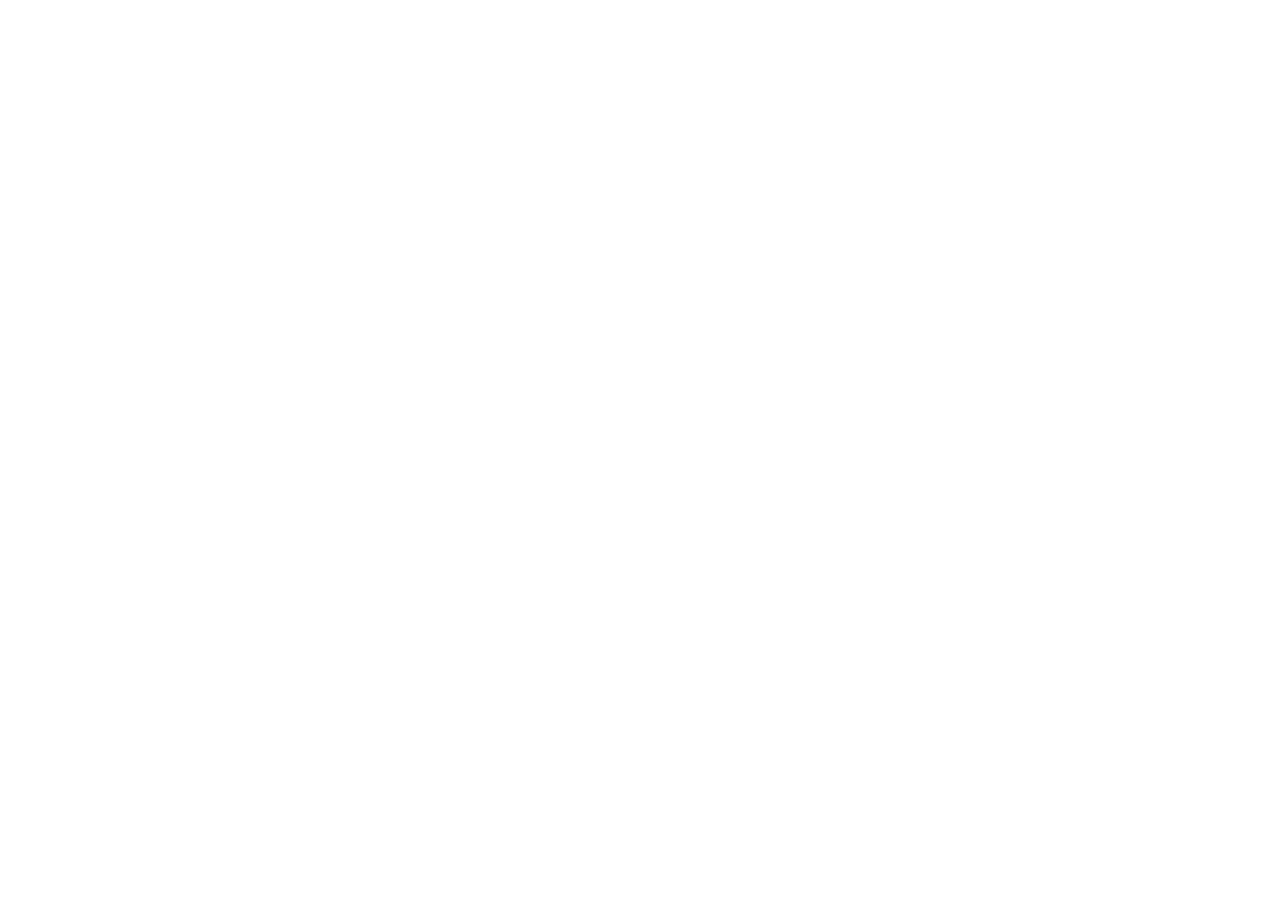
==== my/index.html @ 5277541c "Urobiť animáciu (MOS FET)" ====
<!DOCTYPE html5>
<html>
	<head>
		<title>MOS-FET</title>
		<link href="css/main.css" rel="stylesheet" />
	</head>
	<body>
		<canvas id='canvas'></canvas>
		
		<script src="js/animation.js"></script>
	</body>
</html>
---- my/css/main.css ----
* 
{
	margin: 0;
	padding: 0;
	box-sizing: border-box;
}

canvas
{
	/* background-color: red; */
}

body
{
	width: 100vw;
	height: 100vh;
	overflow: hidden;
}
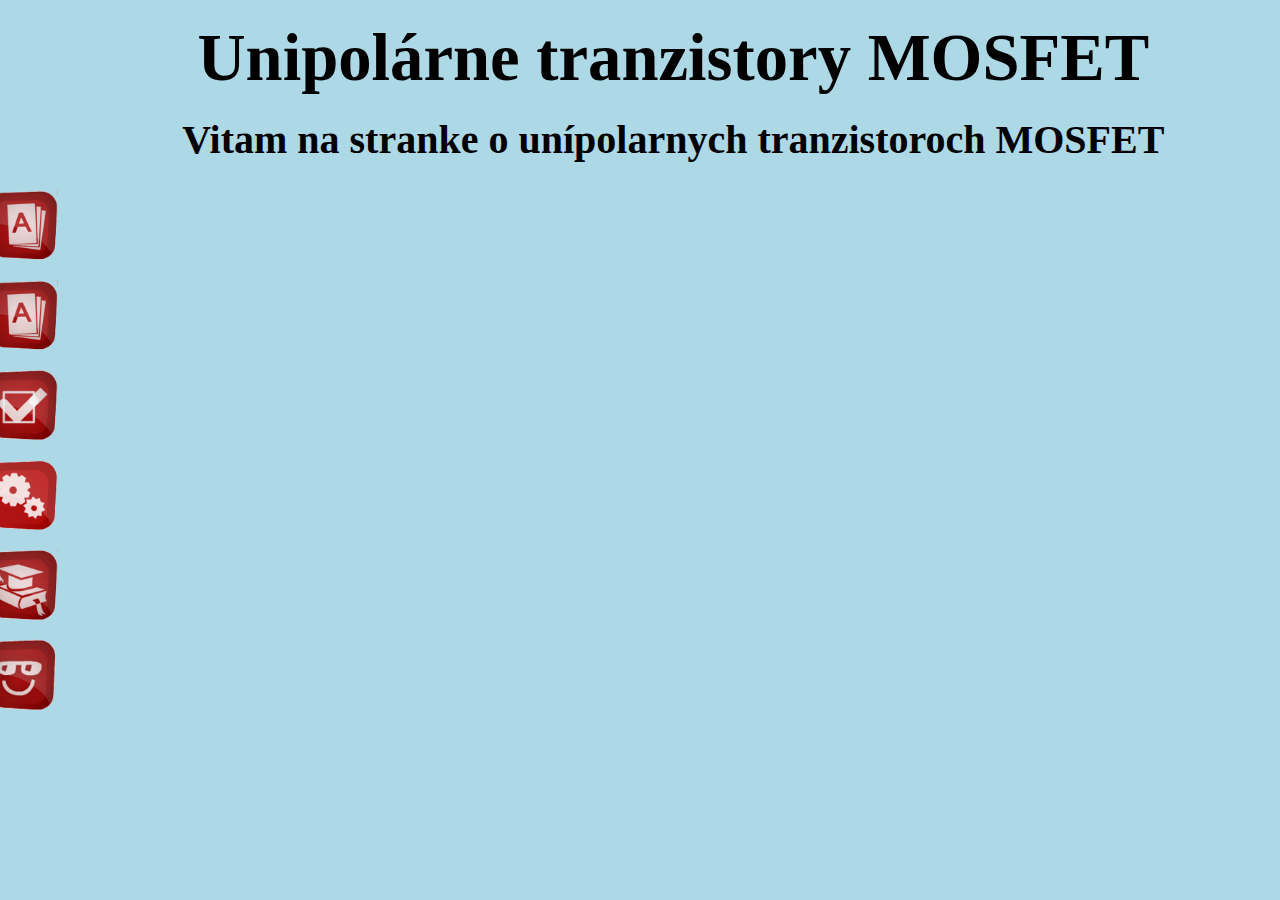
==== commit 1ded8173: "Added animation engine" ====
--- a/my/index.html
+++ b/my/index.html
@@ -3,10 +3,149 @@
 	<head>
 		<title>MOS-FET</title>
 		<link href="css/main.css" rel="stylesheet" />
+		<link rel="stylesheet" href="https://cdnjs.cloudflare.com/ajax/libs/animate.css/4.1.1/animate.min.css" />
+		<script src="https://ajax.googleapis.com/ajax/libs/jquery/3.5.1/jquery.min.js"></script>		
 	</head>
 	<body>
-		<canvas id='canvas'></canvas>
-		
-		<script src="js/animation.js"></script>
+		<table width=100% height=100%>
+			<tr height=100%>
+				<td>
+					<div class="start_anim_button" id="btn_open_home">
+						<table width=100% height=100%>
+							<tr>					
+								<td>
+									<div class="text">Home</div>
+								</td>
+								<td width=10%>
+									<img src="images/intro.png" />
+								</td>
+							</tr>
+						</table>
+					</div>
+					<div class="start_anim_button" id="btn_open_intro">
+						<table width=100% height=100%>
+							<tr>					
+								<td>
+									<div class="text">Intro</div>
+								</td>
+								<td width=10%>
+									<img src="images/intro.png" />
+								</td>
+							</tr>
+						</table>
+					</div>
+					<div class="start_anim_button" id="btn_open_screen1">
+						<table width=100% height=100%>
+							<tr>					
+								<td>
+									<div class="text">Využitie</div>
+								</td>
+								<td width=10%>
+									<img src="images/vyuzitie.png" />
+								</td>
+							</tr>
+						</table>
+					</div>
+					<div class="start_anim_button" id="btn_open_screen2">
+						<table width=100% height=100%>
+							<tr>					
+								<td>
+									<div class="text">Princip činnosti</div>
+								</td>
+								<td width=10%>
+									<img src="images/princip_cinnosti.png" />
+								</td>
+							</tr>
+						</table>
+					</div>
+					<div class="start_anim_button" id="btn_open_screen3">
+						<table width=100% height=100%>
+							<tr>					
+								<td>
+									<div class="text">Teoria</div>
+								</td>
+								<td width=10%>
+									<img src="images/teoria.png" />
+								</td>
+							</tr>
+						</table>
+					</div>
+					<div class="start_anim_button" id="btn_open_screen4">
+						<table width=100% height=100%>
+							<tr>					
+								<td>
+									<div class="text">Vyhody</div>
+								</td>
+								<td width=10%>
+									<img src="images/vyhody.png" />
+								</td>
+							</tr>
+						</table>
+					</div>
+				</td>
+				
+				<!-- ↓↓↓↓↓ main content ↓↓↓↓↓ -->
+				
+				<td>
+					
+					<div 
+						id='home'
+						align=center
+						class="canvas animate__animated animate__fadeInUp" 
+						style="background-color: lightblue;">
+						
+						<h1>Unipolárne tranzistory MOSFET</h1>
+						
+						<h2>Vitam na stranke o unípolarnych tranzistoroch MOSFET</h2>
+					</div> 
+					
+					<br />
+					
+					<canvas id='main_canvas' style="display: none;" class="canvas canvas_intro animate__animated animate__fadeInUp" align=center></canvas> 
+					
+					<br />
+					
+					<div 
+						id='canvas_screen1'
+						align=center
+						class="canvas animate__animated animate__fadeInUp" 
+						style="display: none; background-color: lightgreen;">
+						<img src="images/canvas_screen1/canvas_screen1.png" width=80% />
+					</div> 
+					
+					<br />
+					
+					<div 
+						id='canvas_screen2' 
+						align=center
+						class="canvas animate__animated animate__fadeInUp" 
+						style="display: none;">
+						<img src="images/canvas_screen2/mosfet_scheme.svg" width=80% />
+					</div> 
+					
+					<br />
+					
+					<div id='canvas_screen3' class="canvas animate__animated animate__fadeInUp" style="display: none; background-color: lightblue;">
+						<!-- <img src="images/intro/canvas_screen3.png" width=80% /> -->
+					</div> 
+					
+					<br />
+					
+					<div id='canvas_screen4' class="canvas animate__animated animate__fadeInUp" style="display: none; background-color: yellow;">
+						<!-- <img src="images/intro/canvas_screen4.png" width=80% /> -->
+					</div> 
+					
+					<br />
+					
+					<div id='canvas_screen5' class="canvas animate__animated animate__fadeInUp" style="display: none; background-color: black;">
+						<!-- <img src="images/intro/canvas_screen5.png" width=80% /> -->
+					</div> <br />
+				</td>
+			</tr>
+		</table>
+		<script src="js/animation_engine.js"></script>
+		<script src="js/intro.js"></script>
 	</body>
-</html>+</html>
+
+<script src="js/index.js" type="text/javascript"></script>
--- a/my/css/main.css
+++ b/my/css/main.css
@@ -5,14 +5,88 @@
 	box-sizing: border-box;
 }
 
-canvas
-{
-	/* background-color: red; */
-}
-
 body
 {
 	width: 100vw;
 	height: 100vh;
 	overflow: hidden;
-}+	background-color: lightblue;
+}
+
+.canvas
+{
+	position: absolute;
+	left: 5.1vw;
+	top: 0;
+	width: 95vw; 
+	height: 100vh; 
+	background-color: transparent; 
+	display:block;
+	z-index: -1;
+}
+
+.start_anim_button
+{
+	width: 20vw;
+	height: 10vh;
+	margin-left: -15vw;
+	text-align: center;
+	font-size: 20pt;
+	background-color: lightblue;
+	transition: 1s;
+}
+
+.start_anim_button:hover
+{
+	width: 25vw;
+	margin-left: 0;
+	box-shadow:
+		0 2.8px 2.2px rgba(0, 0, 0, 0.034),
+		0 6.7px 5.3px rgba(0, 0, 0, 0.048),
+		0 12.5px 10px rgba(0, 0, 0, 0.06),
+		0 22.3px 17.9px rgba(0, 0, 0, 0.072),
+		0 41.8px 33.4px rgba(0, 0, 0, 0.086),
+		0 100px 80px rgba(0, 0, 0, 0.12);
+	background-color: lightgreen;
+	cursor: pointer;
+	/* line-height: 30vh; */
+}
+
+.start_anim_button:hover table tr td .text
+{
+	color: black;
+}
+
+.start_anim_button table tr td img
+{
+	height: 8vh;
+	margin-right: 0.5vw;
+}
+
+.start_anim_button table tr td .text
+{
+	text-align: center;
+	font-size: 25pt;
+	color: lightgreen;
+	font-family: arial;
+	font-weight: 700;
+	transition: 1.3s;
+}
+
+#home 
+{
+	padding: 20px;
+}
+
+#home h1
+{
+	font-size: 50pt;
+	transition: 500ms;
+}
+
+#home h2
+{
+	padding-top: 20px;
+	font-size: 30pt;
+	transition: 500ms;
+}
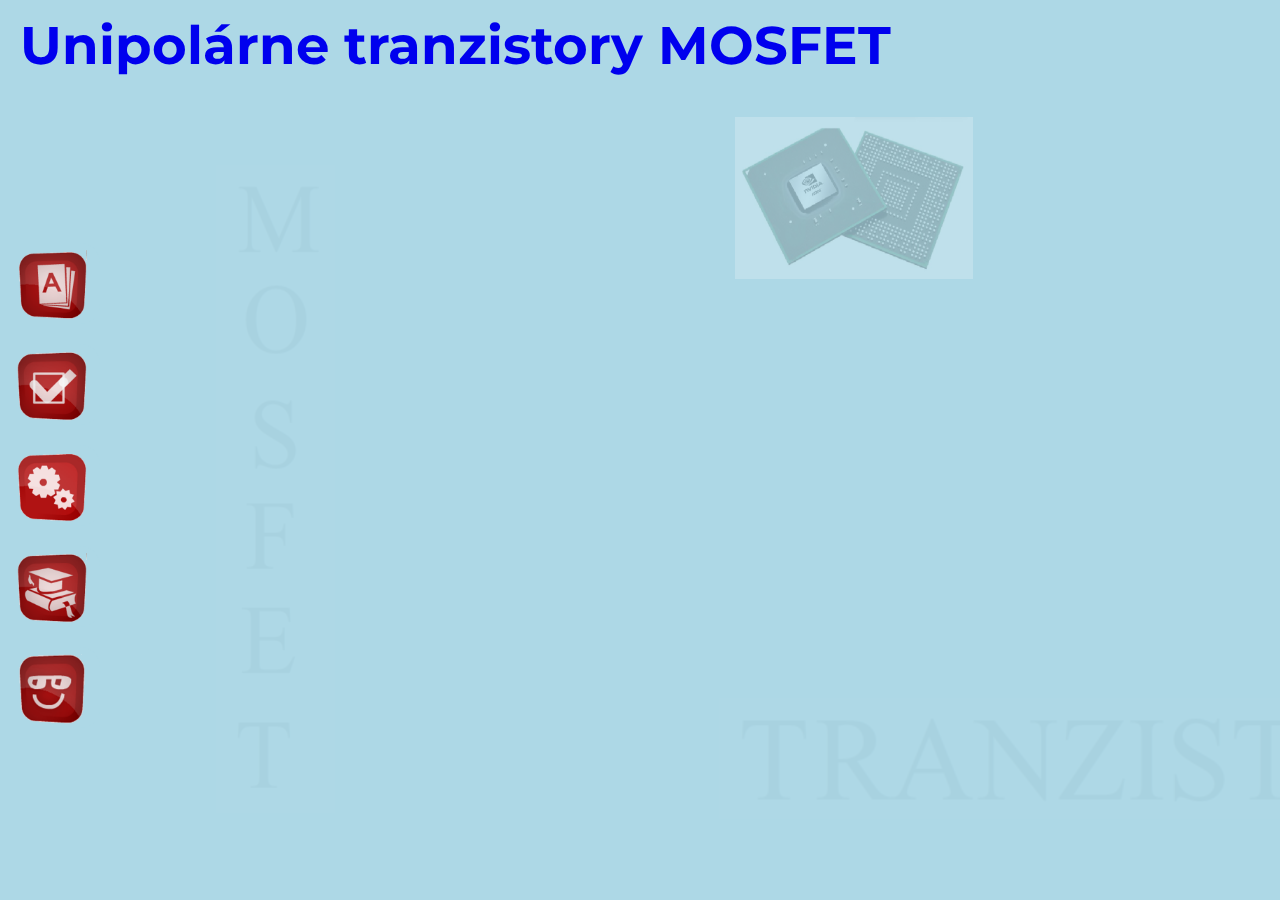
==== commit e1039df0: "working on page structure" ====
--- a/my/index.html
+++ b/my/index.html
@@ -7,142 +7,125 @@
 		<script src="https://ajax.googleapis.com/ajax/libs/jquery/3.5.1/jquery.min.js"></script>		
 	</head>
 	<body>
-		<table width=100% height=100%>
-			<tr height=100%>
-				<td>
-					<div class="start_anim_button" id="btn_open_home">
-						<table width=100% height=100%>
-							<tr>					
-								<td>
-									<div class="text">Home</div>
-								</td>
-								<td width=10%>
-									<img src="images/intro.png" />
-								</td>
-							</tr>
-						</table>
+			<!-- HEADER -->
+			<div class="header">
+				<a href="home.html" style="text-decoration: none; outline: none;">
+					<div class="title">
+						Unipolárne tranzistory MOSFET
 					</div>
-					<div class="start_anim_button" id="btn_open_intro">
-						<table width=100% height=100%>
-							<tr>					
-								<td>
-									<div class="text">Intro</div>
-								</td>
-								<td width=10%>
-									<img src="images/intro.png" />
-								</td>
-							</tr>
-						</table>
-					</div>
-					<div class="start_anim_button" id="btn_open_screen1">
-						<table width=100% height=100%>
-							<tr>					
-								<td>
-									<div class="text">Využitie</div>
-								</td>
-								<td width=10%>
-									<img src="images/vyuzitie.png" />
-								</td>
-							</tr>
-						</table>
-					</div>
-					<div class="start_anim_button" id="btn_open_screen2">
-						<table width=100% height=100%>
-							<tr>					
-								<td>
-									<div class="text">Princip činnosti</div>
-								</td>
-								<td width=10%>
-									<img src="images/princip_cinnosti.png" />
-								</td>
-							</tr>
-						</table>
-					</div>
-					<div class="start_anim_button" id="btn_open_screen3">
-						<table width=100% height=100%>
-							<tr>					
-								<td>
-									<div class="text">Teoria</div>
-								</td>
-								<td width=10%>
-									<img src="images/teoria.png" />
-								</td>
-							</tr>
-						</table>
-					</div>
-					<div class="start_anim_button" id="btn_open_screen4">
-						<table width=100% height=100%>
-							<tr>					
-								<td>
-									<div class="text">Vyhody</div>
-								</td>
-								<td width=10%>
-									<img src="images/vyhody.png" />
-								</td>
-							</tr>
-						</table>
-					</div>
-				</td>
+				</a>
+			</div>
+			<div class="left_bar">
+				<table cellspacing="0" width="100%" height="100%"> <!-- Using table to align buttons vertically -->
+					<tr>
+						<td>
+							<div class="start_anim_button" id="btn_open_intro">
+								<table>
+									<tr>					
+										<td class="start_anim_button_text">
+											<div class="text">Intro</div>
+										</td>
+										<td class="start_anim_button_image">
+											<img src="images/intro.png" />
+										</td>
+									</tr>
+								</table>
+							</div>
+							<div class="start_anim_button" id="btn_open_screen1">
+								<table>
+									<tr>					
+										<td class="start_anim_button_text">
+											<div class="text">Využitie</div>
+										</td>
+										<td class="start_anim_button_image">
+											<img src="images/vyuzitie.png" />
+										</td>
+									</tr>
+								</table>
+							</div>
+							<div class="start_anim_button" id="btn_open_screen2">
+								<table>
+									<tr>					
+										<td class="start_anim_button_text">
+											<div class="text">Princip činnosti</div>
+										</td>
+										<td class="start_anim_button_image">
+											<img src="images/princip_cinnosti.png" />
+										</td>
+									</tr>
+								</table>
+							</div>
+							<div class="start_anim_button" id="btn_open_screen3">
+								<table>
+									<tr>					
+										<td class="start_anim_button_text">
+											<div class="text">Teoria</div>
+										</td>
+										<td class="start_anim_button_image">
+											<img src="images/teoria.png" />
+										</td>
+									</tr>
+								</table>
+							</div>
+							<div class="start_anim_button" id="btn_open_screen4">
+								<table>
+									<tr>					
+										<td class="start_anim_button_text">
+											<div class="text">Vyhody</div>
+										</td>
+										<td class="start_anim_button_image">
+											<img src="images/vyhody.png" />
+										</td>
+									</tr>
+								</table>
+							</div>
+						</td>
+					</tr>
+				</table>
+			</div>
 				
-				<!-- ↓↓↓↓↓ main content ↓↓↓↓↓ -->
+			<!-- ↓↓↓↓↓ main content ↓↓↓↓↓ -->
+			<div class="content">
+				<canvas id='main_canvas' style="display: block;" class="canvas canvas_intro animate__animated animate__fadeInUp" align=center></canvas> 
 				
-				<td>
-					
-					<div 
-						id='home'
-						align=center
-						class="canvas animate__animated animate__fadeInUp" 
-						style="background-color: lightblue;">
-						
-						<h1>Unipolárne tranzistory MOSFET</h1>
-						
-						<h2>Vitam na stranke o unípolarnych tranzistoroch MOSFET</h2>
-					</div> 
-					
-					<br />
-					
-					<canvas id='main_canvas' style="display: none;" class="canvas canvas_intro animate__animated animate__fadeInUp" align=center></canvas> 
-					
-					<br />
-					
-					<div 
-						id='canvas_screen1'
-						align=center
-						class="canvas animate__animated animate__fadeInUp" 
-						style="display: none; background-color: lightgreen;">
-						<img src="images/canvas_screen1/canvas_screen1.png" width=80% />
-					</div> 
-					
-					<br />
-					
-					<div 
-						id='canvas_screen2' 
-						align=center
-						class="canvas animate__animated animate__fadeInUp" 
-						style="display: none;">
-						<img src="images/canvas_screen2/mosfet_scheme.svg" width=80% />
-					</div> 
-					
-					<br />
-					
-					<div id='canvas_screen3' class="canvas animate__animated animate__fadeInUp" style="display: none; background-color: lightblue;">
-						<!-- <img src="images/intro/canvas_screen3.png" width=80% /> -->
-					</div> 
-					
-					<br />
-					
-					<div id='canvas_screen4' class="canvas animate__animated animate__fadeInUp" style="display: none; background-color: yellow;">
-						<!-- <img src="images/intro/canvas_screen4.png" width=80% /> -->
-					</div> 
-					
-					<br />
-					
-					<div id='canvas_screen5' class="canvas animate__animated animate__fadeInUp" style="display: none; background-color: black;">
-						<!-- <img src="images/intro/canvas_screen5.png" width=80% /> -->
-					</div> <br />
-				</td>
-			</tr>
-		</table>
+				<br />
+				
+				<div 
+					id='canvas_screen1'
+					align=center
+					class="canvas animate__animated animate__fadeInUp" 
+					style="display: none; background-color: lightgreen;">
+					<img src="images/canvas_screen1/canvas_screen1.png" width=80% />
+				</div> 
+				
+				<br />
+				
+				<div 
+					id='canvas_screen2' 
+					align=center
+					class="canvas animate__animated animate__fadeInUp" 
+					style="display: none;">
+					<img src="images/canvas_screen2/mosfet_scheme.svg" width=80% />
+				</div> 
+				
+				<br />
+				
+				<div id='canvas_screen3' class="canvas animate__animated animate__fadeInUp" style="display: none; background-color: lightblue;">
+					<!-- <img src="images/intro/canvas_screen3.png" width=80% /> -->
+				</div> 
+				
+				<br />
+				
+				<div id='canvas_screen4' class="canvas animate__animated animate__fadeInUp" style="display: none; background-color: yellow;">
+					<!-- <img src="images/intro/canvas_screen4.png" width=80% /> -->
+				</div> 
+				
+				<br />
+				
+				<div id='canvas_screen5' class="canvas animate__animated animate__fadeInUp" style="display: none; background-color: black;">
+					<!-- <img src="images/intro/canvas_screen5.png" width=80% /> -->
+				</div> <br />
+			</div>
 		<script src="js/animation_engine.js"></script>
 		<script src="js/intro.js"></script>
 	</body>
--- a/my/css/main.css
+++ b/my/css/main.css
@@ -1,3 +1,21 @@
+@import url('https://fonts.googleapis.com/css2?family=Montserrat:wght@100&display=swap');
+
+:root
+{
+	--left-bar-bg-color: lightblue;
+	--left-bar-width: 100px;
+	--left-bar-height: 90vh;
+
+	--start-anim-button-width: 400px;
+	--start-anim-button-image-width: 80px;
+	
+	--header-height: 10vh;
+	--header-bg-color: #FBEEC1;
+	
+	--content-height: 90vh;
+	--content-width: 93vw;
+}
+
 * 
 {
 	margin: 0;
@@ -10,36 +28,51 @@
 	width: 100vw;
 	height: 100vh;
 	overflow: hidden;
-	background-color: lightblue;
 }
 
-.canvas
+.header
 {
-	position: absolute;
-	left: 5.1vw;
-	top: 0;
-	width: 95vw; 
-	height: 100vh; 
-	background-color: transparent; 
-	display:block;
-	z-index: -1;
+	background-color: var(--left-bar-bg-color);
+	height: var(--header-height);
+	width: 100%;
+}
+
+.title
+{
+	font-family: 'Montserrat', sans-serif;
+	font-size: 40pt;
+	font-weight: bold;
+	line-height: 10vh; /* Using this to align text vertically */
+	margin-left: 20px;
+}
+
+.left_bar
+{
+	width: var(--left-bar-width);
+	height: var(--left-bar-height);
+	position: fixed;
+	top: 10vh;
+	left: 0;
+	background-color: var(--left-bar-bg-color);
+	z-index: 1000;
 }
 
 .start_anim_button
 {
-	width: 20vw;
-	height: 10vh;
-	margin-left: -15vw;
+	width: var(--start-anim-button-width);
+	height: 9vh;
+	margin-bottom: 20px;
+	margin-left: -300px;
 	text-align: center;
 	font-size: 20pt;
-	background-color: lightblue;
-	transition: 1s;
+	background-color: var(--left-bar-bg-color);
+	border-radius: 20px;
+	transition: 1.5s;
 }
 
 .start_anim_button:hover
 {
-	width: 25vw;
-	margin-left: 0;
+	margin-left: -20px; /* value of border radius to hide round edges */
 	box-shadow:
 		0 2.8px 2.2px rgba(0, 0, 0, 0.034),
 		0 6.7px 5.3px rgba(0, 0, 0, 0.048),
@@ -49,7 +82,37 @@
 		0 100px 80px rgba(0, 0, 0, 0.12);
 	background-color: lightgreen;
 	cursor: pointer;
-	/* line-height: 30vh; */
+	height: 11vh;
+	
+	transition: 0.5s; /* slow down moving left */
+}
+
+.start_anim_button table, tr
+{
+	width: 100%;
+	height: 100%;
+}
+
+.start_anim_button_image
+{
+	width: var(--start-anim-button-image-width);
+	padding: 5px;
+}
+
+.start_anim_button table tr td img
+{
+	width: 70px;
+	margin-right: 0.5vw;
+}
+
+.start_anim_button table tr td .text
+{
+	text-align: center;
+	font-size: 25pt;
+	color: black;
+	font-family: arial;
+	font-weight: 700;
+	transition: 1.3s;
 }
 
 .start_anim_button:hover table tr td .text
@@ -57,36 +120,22 @@
 	color: black;
 }
 
-.start_anim_button table tr td img
+.content
 {
-	height: 8vh;
-	margin-right: 0.5vw;
+	height: var(--content-height);
+	width: var(--content-width);
+	
+	position: fixed;
+	left: var(--left-bar-width);
+	top: var(--header-height);
 }
 
-.start_anim_button table tr td .text
+.canvas
 {
-	text-align: center;
-	font-size: 25pt;
-	color: lightgreen;
-	font-family: arial;
-	font-weight: 700;
-	transition: 1.3s;
-}
-
-#home 
-{
-	padding: 20px;
-}
-
-#home h1
-{
-	font-size: 50pt;
-	transition: 500ms;
-}
-
-#home h2
-{
-	padding-top: 20px;
-	font-size: 30pt;
-	transition: 500ms;
-}
+	position: absolute;
+	top: 0;
+	width: 100%; 
+	height: 100%; 
+	display:block;
+	z-index: -1;
+}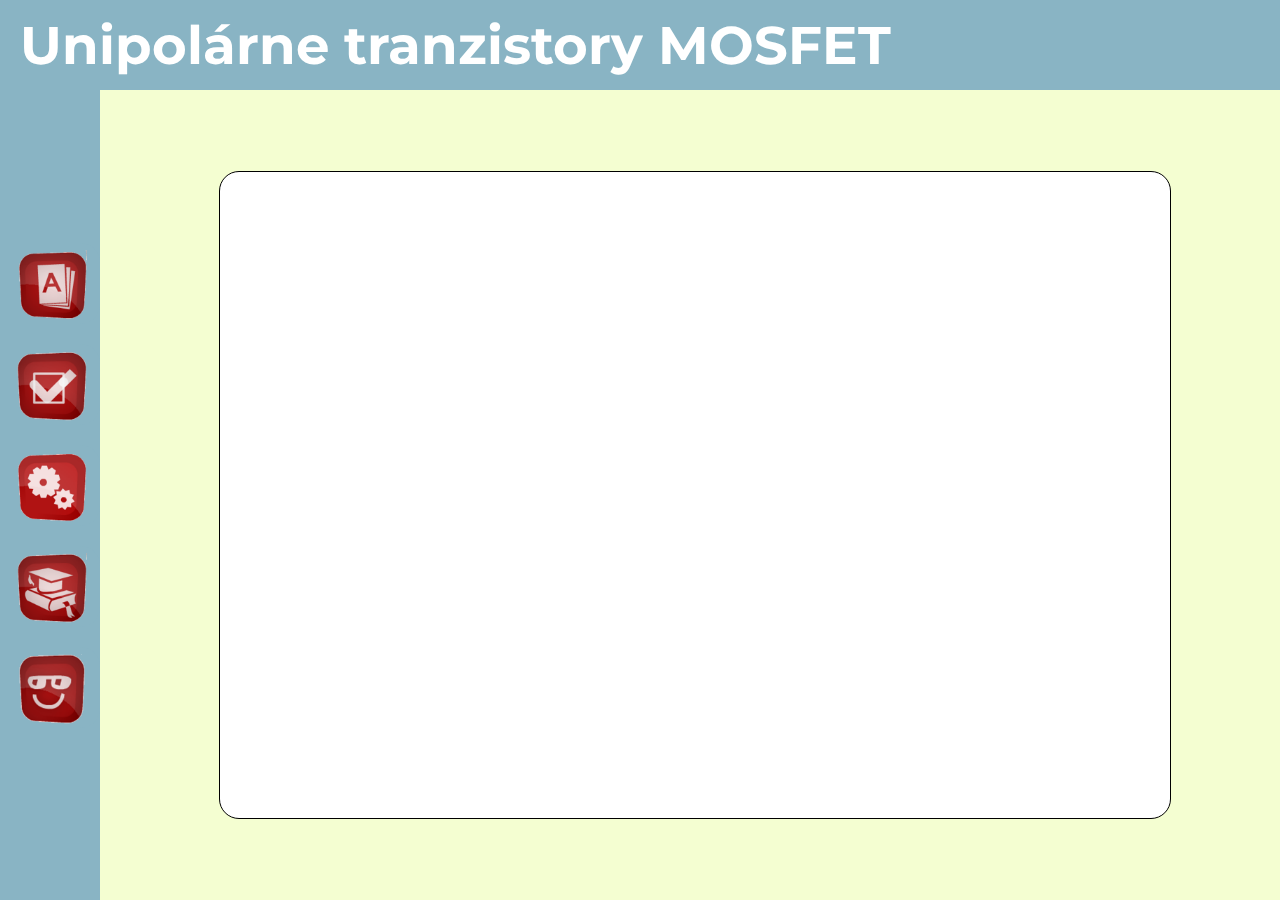
==== commit 030e33eb: "principy cinnosti part 1" ====
--- a/my/index.html
+++ b/my/index.html
@@ -3,10 +3,15 @@
 	<head>
 		<title>MOS-FET</title>
 		<link href="css/main.css" rel="stylesheet" />
+		<link href="css/princip_cinnosti.css" rel="stylesheet" />
 		<link rel="stylesheet" href="https://cdnjs.cloudflare.com/ajax/libs/animate.css/4.1.1/animate.min.css" />
 		<script src="https://ajax.googleapis.com/ajax/libs/jquery/3.5.1/jquery.min.js"></script>		
 	</head>
 	<body>
+			<!-- Background canvas -->
+			<canvas id="background_canvas" style="position: fixed; top: 0; left: 0; z-index: -1;"></canvas>
+			<script src="js/home_background_canvas.js"></script>
+			
 			<!-- HEADER -->
 			<div class="header">
 				<a href="home.html" style="text-decoration: none; outline: none;">
@@ -85,7 +90,7 @@
 			</div>
 				
 			<!-- ↓↓↓↓↓ main content ↓↓↓↓↓ -->
-			<div class="content">
+			<div class="content" align="center">
 				<canvas id='main_canvas' style="display: block;" class="canvas canvas_intro animate__animated animate__fadeInUp" align=center></canvas> 
 				
 				<br />
@@ -100,12 +105,63 @@
 				
 				<br />
 				
-				<div 
-					id='canvas_screen2' 
-					align=center
-					class="canvas animate__animated animate__fadeInUp" 
-					style="display: none;">
-					<img src="images/canvas_screen2/mosfet_scheme.svg" width=80% />
+				<div id='princip_cinnosti' align=center class="canvas animate__animated animate__fadeInUp" style="display: none;">
+					<table cellspacing=0 width=100% height=100% border=0>
+						<tr>
+							<td valign="top">
+								<div class="scheme" id="princip_cinnosti_parent" style="height: 100%;">
+									<canvas id="canvas_princip_cinnosti" style="width: 100%; height: 100%;"></canvas>
+								</div>
+							</td>
+							<td width="30%">
+								<div class="controllers" align="center">
+									<div class="controllers_title">Princip činnosti</div>
+									<div style="margin-top: 10px; margin-bottom: 10px; height: 10px; background-color: black;"></div>
+									<table style="font-size: 20pt;" cellspacing="20px">
+										<!-- rezim -->
+										<tr align="center">
+											<td width="50%">Obohacovací režim</td>
+											<td>Ochudobnovací režim</td>
+										</tr>
+										<tr align="center">
+											<td width="50%">
+												<input type="radio" name="oboh_rezim" checked=true style="width: 30px; height: 30px;" />
+											</td>
+											<td>
+												<input type="radio" name="oboh_rezim" style="width: 30px; height: 30px;" />
+											</td>
+										</tr>
+										
+										<!-- nmos / pmos -->
+										<tr align="center">
+											<td width="50%">NMOS</td>
+											<td>PMOS</td>
+										</tr>
+										<tr align="center">
+											<td width="50%">
+												<input type="radio" name="mos" checked=true style="width: 30px; height: 30px;" />
+											</td>
+											<td>
+												<input type="radio" name="mos" style="width: 30px; height: 30px;" />
+											</td>
+										</tr>
+										
+										<!-- uds / ugs -->
+										<tr align="center"> <td width="50%"> UGS </td> <td> UDS </td> </tr>
+										<tr align="center"> <td width="50%"> <span id="ugs_value">0</span> </td> <td> <span id="uds_value">0</span>  </td> </tr>
+										<tr align="center">
+											<td width="50%">
+												<input type="range" id="ugs_range" name="ugs" min=0 max=3 step=1 value=0 oninput="(function(){document.getElementById('ugs_value').innerText = document.getElementById('ugs_range').value;})()" />
+											</td>
+											<td>
+												<input type="range" id="uds_range" name="uds" min=0 max=3 step=1 value=0 oninput="(function(){document.getElementById('uds_value').innerText = document.getElementById('uds_range').value;})()" />
+											</td>
+										</tr>
+									</table>
+								</div>
+							</td>
+						</tr>
+					</table>
 				</div> 
 				
 				<br />
@@ -126,8 +182,10 @@
 					<!-- <img src="images/intro/canvas_screen5.png" width=80% /> -->
 				</div> <br />
 			</div>
+			
 		<script src="js/animation_engine.js"></script>
-		<script src="js/intro.js"></script>
+
+		<script src="js/princip_cinnosti.js"></script>
 	</body>
 </html>
 
--- a/my/css/main.css
+++ b/my/css/main.css
@@ -2,7 +2,7 @@
 
 :root
 {
-	--left-bar-bg-color: lightblue;
+	--left-bar-bg-color: #89b4c4;
 	--left-bar-width: 100px;
 	--left-bar-height: 90vh;
 
@@ -14,6 +14,14 @@
 	
 	--content-height: 90vh;
 	--content-width: 93vw;
+	
+	--home-content-item-width: 200px;
+	--home-content-item-height: 200px;
+	--home-content-item-width-hover: 250px;
+	--home-content-item-height-hover: 250px;
+	
+	--home-content-item-detail-width-hover: 450px;
+	--home-content-item-detail-height-hover: 450px;
 }
 
 * 
@@ -21,17 +29,24 @@
 	margin: 0;
 	padding: 0;
 	box-sizing: border-box;
+	font-family: 'Montserrat', sans-serif;
+	font-weight: bold;
 }
 
 body
 {
 	width: 100vw;
 	height: 100vh;
-	overflow: hidden;
+	overflow-x: hidden;
+	background-color: #F4FED1;
 }
 
 .header
 {
+	position: fixed;
+	top: 0;
+	left: 0;
+	z-index: 200;
 	background-color: var(--left-bar-bg-color);
 	height: var(--header-height);
 	width: 100%;
@@ -39,11 +54,17 @@
 
 .title
 {
-	font-family: 'Montserrat', sans-serif;
 	font-size: 40pt;
-	font-weight: bold;
 	line-height: 10vh; /* Using this to align text vertically */
 	margin-left: 20px;
+	color: white;
+	transition: 0.5s;
+}
+
+.title:hover
+{
+	margin-left: 40px;
+	text-shadow: 0px 10px 10px #234D3C;
 }
 
 .left_bar
@@ -133,9 +154,16 @@
 .canvas
 {
 	position: absolute;
-	top: 0;
-	width: 100%; 
-	height: 100%; 
+	top: 10%;
+	left: 10%;
+	
+	width: 80%; 
+	height: 80%; 
+	background-color: white;
+	
+	border: 1px solid black;
+	border-radius: 20px;
+	
 	display:block;
 	z-index: -1;
 }--- a/my/css/princip_cinnosti.css
+++ b/my/css/princip_cinnosti.css
@@ -0,0 +1,24 @@
+.scheme
+{
+	width: 100%;
+	height: 100%;
+	background-color: yellow;
+}
+
+.controllers
+{
+	width: 100%;
+	height: 100%;
+	background-color: white;
+	
+	border: 1px solid black;
+	border-radius: 20px;
+	
+	padding: 20px;
+}
+
+.controllers_title
+{
+	font-size: 25pt;
+	font-weight: bold;
+}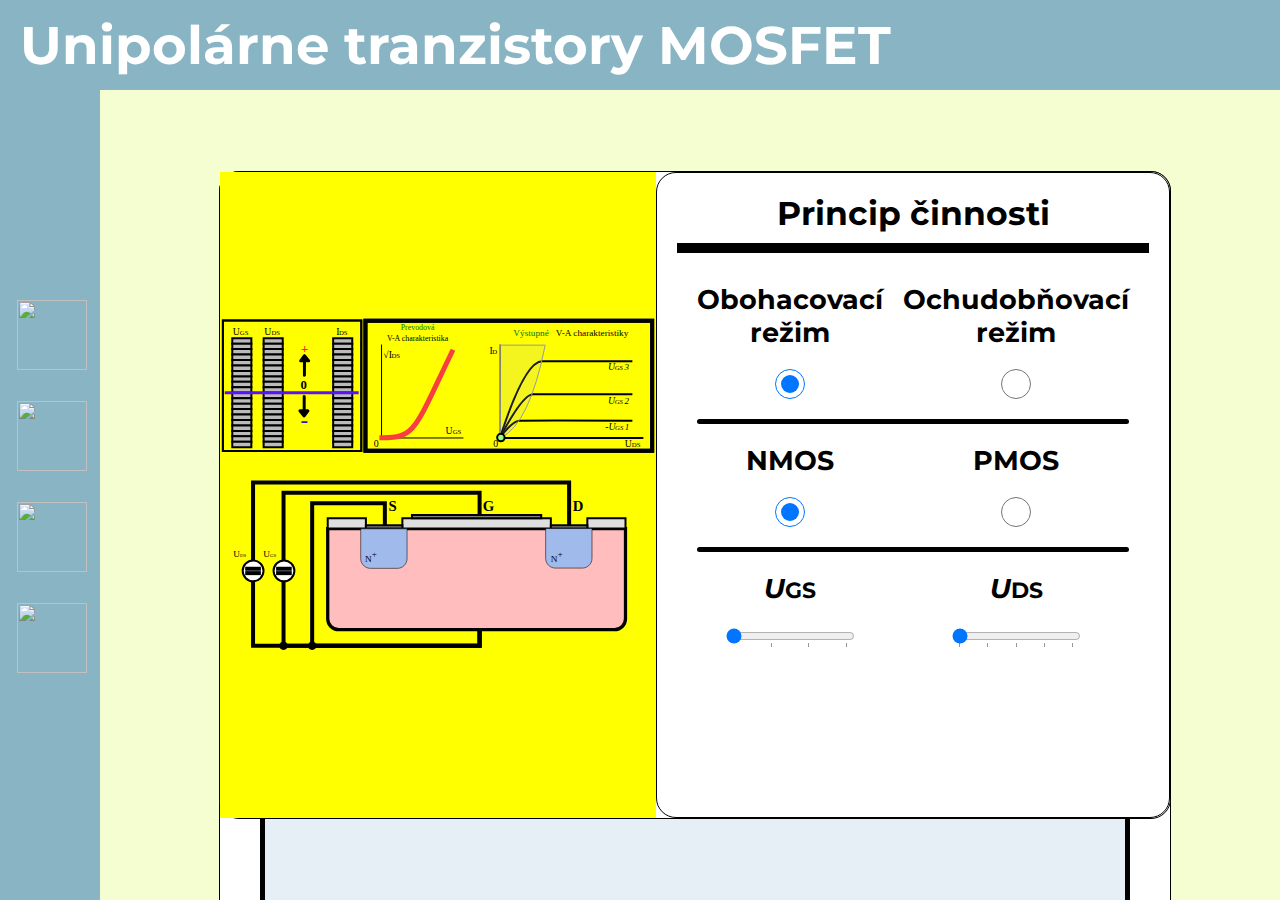
==== commit 1fb18060: "added graphs" ====
--- a/my/index.html
+++ b/my/index.html
@@ -3,39 +3,40 @@
 	<head>
 		<title>MOS-FET</title>
 		<link href="css/main.css" rel="stylesheet" />
+		<link href="css/pouzitie.css" rel="stylesheet" />
+		<link href="css/home.css" rel="stylesheet" />
+		<link href="css/theory.css" rel="stylesheet" />
+		<link href="css/vyhody.css" rel="stylesheet" />
 		<link href="css/princip_cinnosti.css" rel="stylesheet" />
 		<link rel="stylesheet" href="https://cdnjs.cloudflare.com/ajax/libs/animate.css/4.1.1/animate.min.css" />
 		<script src="https://ajax.googleapis.com/ajax/libs/jquery/3.5.1/jquery.min.js"></script>		
 	</head>
 	<body>
-			<!-- Background canvas -->
-			<canvas id="background_canvas" style="position: fixed; top: 0; left: 0; z-index: -1;"></canvas>
-			<script src="js/home_background_canvas.js"></script>
-			
-			<!-- HEADER -->
 			<div class="header">
-				<a href="home.html" style="text-decoration: none; outline: none;">
+				<a href="index.html" style="text-decoration: none; outline: none;">
 					<div class="title">
 						Unipolárne tranzistory MOSFET
 					</div>
 				</a>
 			</div>
-			<div class="left_bar">
-				<table cellspacing="0" width="100%" height="100%"> <!-- Using table to align buttons vertically -->
+			<div class="left_bar" id="left_bar" style="display: none;">
+				<table cellspacing="0" width="100%" height="100%"> 
 					<tr>
 						<td>
-							<div class="start_anim_button" id="btn_open_intro">
+							
+							<div class="start_anim_button" id="btn_open_screen2">
 								<table>
 									<tr>					
 										<td class="start_anim_button_text">
-											<div class="text">Intro</div>
+											<div class="text">Princíp činnosti</div>
 										</td>
 										<td class="start_anim_button_image">
-											<img src="images/intro.png" />
+											<img src="images/menu_icons/princip_cinnosti.png" />
 										</td>
 									</tr>
 								</table>
 							</div>
+							
 							<div class="start_anim_button" id="btn_open_screen1">
 								<table>
 									<tr>					
@@ -43,23 +44,12 @@
 											<div class="text">Využitie</div>
 										</td>
 										<td class="start_anim_button_image">
-											<img src="images/vyuzitie.png" />
+											<img src="images/menu_icons/vyuzitie.png" />
 										</td>
 									</tr>
 								</table>
 							</div>
-							<div class="start_anim_button" id="btn_open_screen2">
-								<table>
-									<tr>					
-										<td class="start_anim_button_text">
-											<div class="text">Princip činnosti</div>
-										</td>
-										<td class="start_anim_button_image">
-											<img src="images/princip_cinnosti.png" />
-										</td>
-									</tr>
-								</table>
-							</div>
+							
 							<div class="start_anim_button" id="btn_open_screen3">
 								<table>
 									<tr>					
@@ -67,11 +57,12 @@
 											<div class="text">Teoria</div>
 										</td>
 										<td class="start_anim_button_image">
-											<img src="images/teoria.png" />
+											<img src="images/menu_icons/teoria.png" />
 										</td>
 									</tr>
 								</table>
 							</div>
+							
 							<div class="start_anim_button" id="btn_open_screen4">
 								<table>
 									<tr>					
@@ -79,7 +70,7 @@
 											<div class="text">Vyhody</div>
 										</td>
 										<td class="start_anim_button_image">
-											<img src="images/vyhody.png" />
+											<img src="images/menu_icons/vyhody.png" />
 										</td>
 									</tr>
 								</table>
@@ -88,19 +79,80 @@
 					</tr>
 				</table>
 			</div>
+			
 				
 			<!-- ↓↓↓↓↓ main content ↓↓↓↓↓ -->
 			<div class="content" align="center">
-				<canvas id='main_canvas' style="display: block;" class="canvas canvas_intro animate__animated animate__fadeInUp" align=center></canvas> 
+			
+			
+				<!-- home page -->
+				<div class="canvas" id="home_page" style="height: auto; padding: 40px;" align="center">
+					<div class="home_content" align="center">
+						<table width="100%" height="100%" cellspacing="60px" cellpadding=0>
+							<tr>
+								<td align="right">
+									<div class="home_content_item" style="background-image: url('images/menu_icons/princip_cinnosti.png'); background-size: 100%;" onclick="start_page_on_canvas('2')">
+										<!-- <div class="home_content_item_header" align="center">Princip činnosti</div> -->
+										<div class="home_content_item_detail">
+											<div class="home_content_item_detail_header">Princip činnosti</div>
+											<div class="home_content_item_detail_line"></div>
+											<div class="home_content_item_detail_description">
+												Simulacia fungovania MOS FET transistoru.
+											</div>
+										</div>
+									</div>
+								</td>
+								<td align="left">
+									<div class="home_content_item" style="background-image: url('images/menu_icons/vyuzitie.png'); background-size: 100%;" onclick="start_page_on_canvas('1')">
+										<!-- <div class="home_content_item_header" align="center">Využitie</div> -->
+										<div class="home_content_item_detail">
+											<div class="home_content_item_detail_header">Využitie</div>
+											<div class="home_content_item_detail_line"></div>
+											<div class="home_content_item_detail_description">
+												Vedeli ste kde sa pouziva MOS FET transistor?
+											</div>
+										</div>
+									</div>
+								</td>
+							<tr>
+								<td align="right">
+									<div class="home_content_item" style="background-image: url('images/menu_icons/teoria.png'); background-size: 100%;" onclick="start_page_on_canvas('3')">
+										<!-- <div class="home_content_item_header" align="center">Teoria</div> -->
+										<div class="home_content_item_detail">
+											<div class="home_content_item_detail_header">Teoria</div>
+											<div class="home_content_item_detail_line"></div>
+											<div class="home_content_item_detail_description"> 
+												Teoria o tom, ako funguje MOS FET
+											</div>
+										</div>
+									</div>
+								</td>
+								<td align="left">
+									<div class="home_content_item" style="background-image: url('images/menu_icons/vyhody.png'); background-size: 100%;" onclick="start_page_on_canvas('4')">
+										<!-- <div class="home_content_item_header" align="center">Vyhody</div> -->
+										<div class="home_content_item_detail">
+											<div class="home_content_item_detail_header">Vyhody</div>
+											<div class="home_content_item_detail_line"></div>
+											<div class="home_content_item_detail_description">
+												Vyhody MOS FET oproti bipolarneho transistoru.
+											</div>
+										</div>
+									</div>
+								</td>
+							</tr>
+						</table>
+					</div>
+				</div>
+			
+				<canvas id='main_canvas' style="display: none;" class="canvas canvas_intro animate__animated animate__fadeInUp" align=center></canvas> 
 				
 				<br />
 				
-				<div 
-					id='canvas_screen1'
-					align=center
-					class="canvas animate__animated animate__fadeInUp" 
-					style="display: none; background-color: lightgreen;">
-					<img src="images/canvas_screen1/canvas_screen1.png" width=80% />
+				<div id='pouzitie' class="canvas animate__animated animate__fadeInUp" style="display: none; background-color: white; padding: 20px;">
+					<div class="pouzitie_title">Aplikácie MOS FET</div>
+					<div class="pouzitie_text"> - Obohacovacie MOSFET-y nachádzajú využitie v rozličných integrovaných obvodoch.</div>
+					<div class="pouzitie_text"> - Napr. logické hradlá NOT, AND a NAND sú štandardne realizované obohacovacími MOSFET-mi a sú neodmysliteľnými komponentami pamäťových obvodov.</div>
+					<div class="pouzitie_text"> - Používajú sa v integrovaných obvodoch s vysokou hustotou tranzistorov na čípe, v digitálnych integrovaných obvodoch, vo výkonných počítačoch (procesory, pamäte a podporné 10.</div>
 				</div> 
 				
 				<br />
@@ -109,8 +161,683 @@
 					<table cellspacing=0 width=100% height=100% border=0>
 						<tr>
 							<td valign="top">
-								<div class="scheme" id="princip_cinnosti_parent" style="height: 100%;">
-									<canvas id="canvas_princip_cinnosti" style="width: 100%; height: 100%;"></canvas>
+								<div class="scheme" id="princip_cinnosti_parent" style="height: 100%; width: 100%;">
+		<svg xmlns="http://www.w3.org/2000/svg" xmlns:xlink="http://www.w3.org/1999/xlink" style="isolation:isolate" viewBox="0 0 1600 1400" width="100%" height="100%">
+			
+			<svg xmlns="http://www.w3.org/2000/svg" xmlns:xlink="http://www.w3.org/1999/xlink" style="isolation:isolate" viewBox="0 -50 1600 600" width="100%" height="600">
+				<g>
+					<rect x="533.333" y="10.606" width="1051.515" height="477.273" transform="matrix(1,0,0,1,0,0)" fill="none" vector-effect="non-scaling-stroke" stroke-width="4" stroke="rgb(0,0,0)" stroke-linejoin="miter" stroke-linecap="square" stroke-miterlimit="2"/>
+					<g>
+						<g>
+							<g id="output_characteristics_pmos_group" style="display: none;">
+								<g id="output_characteristics_path_pmos_group">
+									<path id="output_characteristics_path_pmos_ugs_0" d=" M 1517.754 128.662 L 995.97 128.662" fill="none" vector-effect="non-scaling-stroke" stroke-width="2" stroke="rgb(0,0,0)" stroke-linejoin="miter" stroke-linecap="square" stroke-miterlimit="3"/>
+									
+									<path id="output_characteristics_path_pmos_ugs_1" d=" M 1517.754 130.821 Q 1472.379 190.571 1446.629 191.821 Q 1382.504 192.946 1036.254 191.821" fill="none" vector-effect="non-scaling-stroke" stroke-width="2" stroke="rgb(0,0,0)" stroke-linejoin="miter" stroke-linecap="square" stroke-miterlimit="3"/>
+									
+									<path id="output_characteristics_path_pmos_ugs_2" d=" M 1517.754 130.821 Q 1433.879 289.571 1396.629 288.821 Q 1332.504 289.946 1036.254 288.821" fill="none" vector-effect="non-scaling-stroke" stroke-width="2" stroke="rgb(0,0,0)" stroke-linejoin="miter" stroke-linecap="square" stroke-miterlimit="3"/>
+									
+									<path id="output_characteristics_path_pmos_ugs_3" d=" M 1517.754 130.821 Q 1427.754 408.696 1363.629 409.821 Q 1299.504 410.946 1036.254 409.821" fill="none" vector-effect="non-scaling-stroke" stroke-width="2" stroke="rgb(0,0,0)" stroke-linejoin="miter" stroke-linecap="square" stroke-miterlimit="3"/>
+								</g>
+								
+								<path d=" M 1517.454 469.571 L 1517.454 128.662 L 995.97 128.662" fill="none" vector-effect="non-scaling-stroke" stroke-width="1" stroke="rgb(0,0,0)" stroke-linejoin="miter" stroke-linecap="square" stroke-miterlimit="3"/>
+								
+								<path d=" M 1517.754 469.071 L 1352.379 469.071 Q 1409.754 178.821 1516.629 128.196 Q 1516.629 226.071 1517.754 469.071 Z " fill="rgb(185,185,185)" fill-opacity="0.16" vector-effect="non-scaling-stroke" stroke-width="1" stroke="rgb(153,153,153)" stroke-linejoin="miter" stroke-linecap="square" stroke-miterlimit="3"/>
+								
+								<g id="output_characteristics_pmos_texts_group">
+								
+									<text transform="matrix(-1,0,0,-1,1542.909,96.274)" style="font-family:'Open Sans';font-weight:400;font-size:36px;font-style:normal;fill:#000000;stroke:none;">0</text>
+									
+									<g>
+										<text transform="matrix(1,0,0,1,1040.909,404.524)" style="font-family:'Open Sans';font-weight:400;font-size:36px;font-style:italic;fill:#000000;stroke:none;">-U</text>
+										
+										<text transform="matrix(1,0,0,1,1076.47,404.524)" style="font-family:'Open Sans';font-weight:400;font-size:25px;font-style:italic;fill:#000000;stroke:none;">GS</text>
+										
+										<text transform="matrix(1,0,0,1,1112.432,404.524)" style="font-family:'Open Sans';font-weight:400;font-size:33px;font-style:italic;fill:#000000;stroke:none;">3</text>
+									</g>
+									
+									<g>
+										<text transform="matrix(1,0,0,1,1040.909,282.933)" style="font-family:'Open Sans';font-weight:400;font-size:36px;font-style:italic;fill:#000000;stroke:none;">-U</text>
+										
+										<text transform="matrix(1,0,0,1,1076.47,282.933)" style="font-family:'Open Sans';font-weight:400;font-size:25px;font-style:italic;fill:#000000;stroke:none;">GS</text>
+										
+										<text transform="matrix(1,0,0,1,1112.432,282.933)" style="font-family:'Open Sans';font-weight:400;font-size:33px;font-style:italic;fill:#000000;stroke:none;">2</text>
+									</g>
+									
+									<g>
+										<text transform="matrix(1,0,0,1,1039.909,185.751)" style="font-family:'Open Sans';font-weight:400;font-size:36px;font-style:italic;fill:#000000;stroke:none;">U</text>
+										
+										<text transform="matrix(1,0,0,1,1064.237,185.751)" style="font-family:'Open Sans';font-weight:400;font-size:25px;font-style:italic;fill:#000000;stroke:none;">GS</text>
+										
+										<text transform="matrix(1,0,0,1,1100.199,185.751)" style="font-family:'Open Sans';font-weight:400;font-size:33px;font-style:italic;fill:#000000;stroke:none;">1</text>
+									</g>
+									
+									<g>
+										<text transform="matrix(1,0,0,1,999.909,121.751)" style="font-family:'Open Sans';font-weight:400;font-size:36px;font-style:normal;fill:#000000;stroke:none;">-U</text>
+										
+										<text transform="matrix(1,0,0,1,1037.702,121.751)" style="font-family:'Open Sans';font-weight:400;font-size:25px;font-style:normal;fill:#000000;stroke:none;">DS</text>
+									</g>
+									
+									<g>
+										<text transform="matrix(1,0,0,1,1524.909,466.751)" style="font-family:'Open Sans';font-weight:400;font-size:36px;font-style:normal;fill:#000000;stroke:none;">-I</text>
+										
+										<text transform="matrix(1,0,0,1,1546.53,466.751)" style="font-family:'Open Sans';font-weight:400;font-size:25px;font-style:normal;fill:#000000;stroke:none;">D</text>
+									</g>
+								
+								</g>
+							
+								<circle id="point_pmos" vector-effect="non-scaling-stroke" cx="1517.754" cy="128.196" r="13.63636363636357" fill="rgb(150,255,129)" stroke-width="2" stroke="rgb(0,0,0)" stroke-linejoin="miter" stroke-linecap="square" stroke-miterlimit="3"/>
+							</g>
+							
+							<g id="output_characteristics_nmos_group">
+								<g id="output_characteristics_path_nmos_group">
+									<path id="output_characteristics_path_nmos_ugs_0" d=" M 1027.424 440.909 L 1548.909 440.909" fill="none" vector-effect="non-scaling-stroke" stroke-width="2" stroke="rgb(0,0,0)" stroke-linejoin="miter" stroke-linecap="square" stroke-miterlimit="3"/>
+											
+									<path id="output_characteristics_path_nmos_ugs_1" d=" M 1027.125 438.75 Q 1072.5 379 1098.25 377.75 Q 1162.375 376.625 1508.625 377.75" fill="none" vector-effect="non-scaling-stroke" stroke-width="2" stroke="rgb(0,0,0)" stroke-linejoin="miter" stroke-linecap="square" stroke-miterlimit="3"/>
+									
+									<path id="output_characteristics_path_nmos_ugs_2" d=" M 1027.125 438.75 Q 1111 280 1148.25 280.75 Q 1212.375 279.625 1508.625 280.75" fill="none" vector-effect="non-scaling-stroke" stroke-width="2" 
+									stroke="rgb(0,0,0)" stroke-linejoin="miter" stroke-linecap="square" stroke-miterlimit="3"/>
+									
+									<path id="output_characteristics_path_nmos_ugs_3" d=" M 1027.125 438.75 Q 1117.125 160.875 1181.25 159.75 Q 1245.375 158.625 1508.625 159.75" fill="none" vector-effect="non-scaling-stroke" stroke-width="2" stroke="rgb(0,0,0)" stroke-linejoin="miter" stroke-linecap="square" stroke-miterlimit="3"/>
+								</g>
+								
+								<path d=" M 1027.424 100 L 1027.424 440.909 L 1548.909 440.909" fill="none" vector-effect="non-scaling-stroke" stroke-width="1" stroke="rgb(0,0,0)" stroke-linejoin="miter" stroke-linecap="square" stroke-miterlimit="3"/>
+								
+								<path d=" M 1027.125 100.5 L 1192.5 100.5 Q 1135.125 390.75 1028.25 441.375 Q 1028.25 343.5 1027.125 100.5 Z " fill="rgb(185,185,185)" fill-opacity="0.16" vector-effect="non-scaling-stroke" stroke-width="1" stroke="rgb(153,153,153)" stroke-linejoin="miter" stroke-linecap="square" stroke-miterlimit="3"/>
+								
+								<g id="output_characteristics_nmos_texts_group">
+								
+									<g>
+										<text transform="matrix(1,0,0,1,1001.97,473.297)" style="font-family:'Open Sans';font-weight:400;font-size:36px;font-style:normal;fill:#000000;stroke:none;">0</text>
+									</g>
+									
+									<g>
+										<text transform="matrix(1,0,0,1,1422.97,192.979)" style="font-family:'Open Sans';font-weight:400;font-size:36px;font-style:italic;fill:#000000;stroke:none;">U</text>
+										
+										<text transform="matrix(1,0,0,1,1447.298,192.979)" style="font-family:'Open Sans';font-weight:400;font-size:25px;font-style:italic;fill:#000000;stroke:none;">GS</text>
+										
+										<text transform="matrix(1,0,0,1,1483.26,192.979)" style="font-family:'Open Sans';font-weight:400;font-size:33px;font-style:italic;fill:#000000;stroke:none;">3</text>
+									</g>
+									
+									<g>
+										<text transform="matrix(1,0,0,1,1422.97,314.569)" style="font-family:'Open Sans';font-weight:400;font-size:36px;font-style:italic;fill:#000000;stroke:none;">U</text>
+										
+										<text transform="matrix(1,0,0,1,1447.298,314.569)" style="font-family:'Open Sans';font-weight:400;font-size:25px;font-style:italic;fill:#000000;stroke:none;">GS</text>
+										
+										<text transform="matrix(1,0,0,1,1483.26,314.569)" style="font-family:'Open Sans';font-weight:400;font-size:33px;font-style:italic;fill:#000000;stroke:none;">2</text>
+									</g>
+									
+									<g>
+										<text transform="matrix(1,0,0,1,1412.97,411.751)" style="font-family:'Open Sans';font-weight:400;font-size:36px;font-style:italic;fill:#000000;stroke:none;">-U</text>
+										
+										<text transform="matrix(1,0,0,1,1448.53,411.751)" style="font-family:'Open Sans';font-weight:400;font-size:25px;font-style:italic;fill:#000000;stroke:none;">GS</text>
+										
+										<text transform="matrix(1,0,0,1,1484.492,411.751)" style="font-family:'Open Sans';font-weight:400;font-size:33px;font-style:italic;fill:#000000;stroke:none;">1</text>
+									</g>
+									
+									<g>
+										<text transform="matrix(1,0,0,1,1483.97,475.751)" style="font-family:'Open Sans';font-weight:400;font-size:36px;font-style:normal;fill:#000000;stroke:none;">U</text>
+										
+										<text transform="matrix(1,0,0,1,1510.179,475.751)" style="font-family:'Open Sans';font-weight:400;font-size:25px;font-style:normal;fill:#000000;stroke:none;">DS</text>
+									</g>
+									
+									<g>
+										<text transform="matrix(1,0,0,1,987.97,132.751)" style="font-family:'Open Sans';font-weight:400;font-size:36px;font-style:normal;fill:#000000;stroke:none;">I</text>
+										
+										<text transform="matrix(1,0,0,1,998.007,132.751)" style="font-family:'Open Sans';font-weight:400;font-size:25px;font-style:normal;fill:#000000;stroke:none;">D</text>
+									</g>
+								</g>
+							
+								<circle id="point_nmos" vector-effect="non-scaling-stroke" cx="1029.969696969697" cy="439.31818181818176" r="13.63636363636357" fill="rgb(150,255,129)" stroke-width="2" stroke="rgb(0,0,0)" stroke-linejoin="miter" stroke-linecap="square" stroke-miterlimit="3"/>
+							</g>
+
+							<g>
+								<text transform="matrix(1,0,0,1,1075.591,68.704)" style="font-family:'Open Sans';font-weight:400;font-size:34px;font-style:normal;fill:#00751f;stroke:none;">Výstupné</text>
+								
+								<text transform="matrix(1,0,0,1,1231.662,68.704)" style="font-family:'Open Sans';font-weight:400;font-size:34px;font-style:normal;fill:#000000;stroke:none;">V-A charakteristiky</text>
+							</g>
+						</g>
+						
+						<g>
+							<g id="prevodova_charakteristika_path_pmos_group" style="display: none;">
+								<g id="prevodova_charakteristika_path_pmos_poor_group" style="display: none;">
+									<path d=" M 790.455 477.844 L 790.455 136.934 L 885.47 136.934 L 591.97 136.934" fill="none" vector-effect="non-scaling-stroke" stroke-width="1" stroke="rgb(0,0,0)" stroke-linejoin="miter" stroke-linecap="square" stroke-miterlimit="3"/>
+									
+									<path d=" M 889.129 138.094 C 765.833 136.934 769.242 167.616 632.379 452.344" fill="none" vector-effect="non-scaling-stroke" stroke-width="5" stroke="rgb(249,62,62)" stroke-linejoin="miter" stroke-linecap="square" stroke-miterlimit="3"/>
+									
+									<g>
+										<text transform="matrix(1,0,0,1,686.9,456.569)" style="font-family:'Open Sans';font-weight:400;font-size:36px;font-style:normal;fill:#000000;stroke:none;">√|I</text>
+										
+										<text transform="matrix(1,0,0,1,736.523,456.569)" style="font-family:'Open Sans';font-weight:400;font-size:25px;font-style:normal;fill:#000000;stroke:none;">DS</text>
+										
+										<text transform="matrix(1,0,0,1,768.469,456.569)" style="font-family:'Open Sans';font-weight:400;font-size:36px;font-style:normal;fill:#000000;stroke:none;">|</text>
+									</g>
+									
+									<g>
+										<text transform="matrix(1,0,0,1,594.909,179.479)" style="font-family:'Open Sans';font-weight:400;font-size:36px;font-style:normal;fill:#000000;stroke:none;">-U</text>
+										
+										<text transform="matrix(1,0,0,1,632.702,179.479)" style="font-family:'Open Sans';font-weight:400;font-size:25px;font-style:normal;fill:#000000;stroke:none;">GS</text>
+									</g>
+									
+									<g>
+										<text transform="matrix(1,0,0,1,795.909,132.479)" style="font-family:'Open Sans';font-weight:400;font-size:36px;font-style:normal;fill:#000000;stroke:none;">0</text>
+									</g>
+								</g>
+
+								<g id="prevodova_charakteristika_path_pmos_rich_group">
+									<path d=" M 890.455 477.844 L 890.455 136.934 L 591.97 136.934" fill="none" vector-effect="non-scaling-stroke" stroke-width="1" stroke="rgb(0,0,0)" stroke-linejoin="miter" stroke-linecap="square" stroke-miterlimit="3"/>
+									
+									<path d=" M 889.129 138.094 C 765.833 136.934 769.242 167.616 632.379 452.344" fill="none" vector-effect="non-scaling-stroke" stroke-width="5" stroke="rgb(249,62,62)" stroke-linejoin="miter" stroke-linecap="square" stroke-miterlimit="3"/>
+									
+									<g>
+										<text transform="matrix(1,0,0,1,790.9,456.569)" style="font-family:'Open Sans';font-weight:400;font-size:36px;font-style:normal;fill:#000000;stroke:none;">√|I</text>
+										
+										<text transform="matrix(1,0,0,1,840.523,456.569)" style="font-family:'Open Sans';font-weight:400;font-size:25px;font-style:normal;fill:#000000;stroke:none;">DS</text>
+										
+										<text transform="matrix(1,0,0,1,872.469,456.569)" style="font-family:'Open Sans';font-weight:400;font-size:36px;font-style:normal;fill:#000000;stroke:none;">|</text>
+									</g>
+									
+									<g>
+										<text transform="matrix(1,0,0,1,594.909,179.479)" style="font-family:'Open Sans';font-weight:400;font-size:36px;font-style:normal;fill:#000000;stroke:none;">-U</text>
+										
+										<text transform="matrix(1,0,0,1,632.702,179.479)" style="font-family:'Open Sans';font-weight:400;font-size:25px;font-style:normal;fill:#000000;stroke:none;">GS</text>
+									</g>
+									
+									<g>
+										<text transform="matrix(1,0,0,1,895.909,132.479)" style="font-family:'Open Sans';font-weight:400;font-size:36px;font-style:normal;fill:#000000;stroke:none;">0</text>
+									</g>
+								</g>
+							</g>
+
+							<g id="prevodova_charakteristika_path_nmos_group">
+								<g id="prevodova_charakteristika_path_nmos_poor_group" style="display: none;">
+									<path d=" M 692.424 100 L 692.424 440.909 L 597.409 440.909 L 890.909 440.909" fill="none" vector-effect="non-scaling-stroke" stroke-width="1" stroke="rgb(0,0,0)" stroke-linejoin="miter" stroke-linecap="square" stroke-miterlimit="3"/>
+
+									<path d=" M 593.75 439.75 C 717.045 440.909 713.636 410.227 850.5 125.5" fill="none" vector-effect="non-scaling-stroke" stroke-width="5" stroke="rgb(249,62,62)" stroke-linejoin="miter" stroke-linecap="square" stroke-miterlimit="3"/>
+									
+									<g>
+										<text transform="matrix(1,0,0,1,704.652,149.206)" style="font-family:'Open Sans';font-weight:400;font-size:36px;font-style:normal;fill:#000000;stroke:none;">√I</text>
+										
+										<text transform="matrix(1,0,0,1,734.446,149.206)" style="font-family:'Open Sans';font-weight:400;font-size:25px;font-style:normal;fill:#000000;stroke:none;">DS</text>
+									</g>
+									
+									<g>
+										<text transform="matrix(1,0,0,1,826.97,426.297)" style="font-family:'Open Sans';font-weight:400;font-size:36px;font-style:normal;fill:#000000;stroke:none;">U</text>
+										
+										<text transform="matrix(1,0,0,1,853.179,426.297)" style="font-family:'Open Sans';font-weight:400;font-size:25px;font-style:normal;fill:#000000;stroke:none;">GS</text>
+									</g>
+									
+									<g>
+										<text transform="matrix(1,0,0,1,663.97,473.297)" style="font-family:'Open Sans';font-weight:400;font-size:36px;font-style:normal;fill:#000000;stroke:none;">0</text>
+									</g>
+								</g>
+
+								<g id="prevodova_charakteristika_path_nmos_rich_group">
+									<path d=" M 592.424 100 L 592.424 440.909 L 890.909 440.909" fill="none" vector-effect="non-scaling-stroke" stroke-width="1" stroke="rgb(0,0,0)" stroke-linejoin="miter" stroke-linecap="square" stroke-miterlimit="3"/>
+
+									<path d=" M 593.75 439.75 C 717.045 440.909 713.636 410.227 850.5 125.5" fill="none" vector-effect="non-scaling-stroke" stroke-width="5" stroke="rgb(249,62,62)" stroke-linejoin="miter" stroke-linecap="square" stroke-miterlimit="3"/>
+									
+									<g>
+										<text transform="matrix(1,0,0,1,598.97,149.206)" style="font-family:'Open Sans';font-weight:400;font-size:36px;font-style:normal;fill:#000000;stroke:none;">√I</text>
+										
+										<text transform="matrix(1,0,0,1,628.765,149.206)" style="font-family:'Open Sans';font-weight:400;font-size:25px;font-style:normal;fill:#000000;stroke:none;">DS</text>
+									</g>
+									
+									<g>
+										<text transform="matrix(1,0,0,1,826.97,426.297)" style="font-family:'Open Sans';font-weight:400;font-size:36px;font-style:normal;fill:#000000;stroke:none;">U</text>
+										
+										<text transform="matrix(1,0,0,1,853.179,426.297)" style="font-family:'Open Sans';font-weight:400;font-size:25px;font-style:normal;fill:#000000;stroke:none;">GS</text>
+									</g>
+									
+									<g>
+										<text transform="matrix(1,0,0,1,563.97,473.297)" style="font-family:'Open Sans';font-weight:400;font-size:36px;font-style:normal;fill:#000000;stroke:none;">0</text>
+									</g>
+								</g>
+							</g>
+
+							<g>
+								<text transform="matrix(1,0,0,1,662.577,45.012)" style="font-family:'Open Sans';font-weight:400;font-size:29px;font-style:normal;fill:#00751f;stroke:none;">Prevodová</text>
+								
+								<text transform="matrix(1,0,0,1,612.202,84.504)" style="font-family:'Open Sans';font-weight:400;font-size:29px;font-style:normal;fill:#000000;stroke:none;">V-A charakteristika</text>
+							</g>
+						</g>
+					</g>
+
+					<rect x="533.333" y="10.606" width="1051.515" height="477.273" transform="matrix(1,0,0,1,0,0)" fill="transparent" vector-effect="non-scaling-stroke" stroke-width="4" stroke="rgb(0,0,0)" stroke-linejoin="miter" stroke-linecap="square" stroke-miterlimit="2"/>					
+				</g>
+				
+				<g>
+					<rect x="10.606" y="10.091" width="507.576" height="478.576" transform="matrix(1,0,0,1,0,0)" fill="none" vector-effect="non-scaling-stroke" stroke-width="2" stroke="rgb(0,0,0)" stroke-linejoin="miter" stroke-linecap="square" stroke-miterlimit="2"/>
+					<g>
+						<g>
+							<g id="multimeter_ugs_group">
+								
+								<rect x="45" y="75" width="70" height="20" transform="matrix(1,0,0,1,0,0)" fill="rgb(187,187,187)" vector-effect="non-scaling-stroke" stroke-width="2" stroke="rgb(0,0,0)" stroke-linejoin="miter" stroke-linecap="square" stroke-miterlimit="2"/>
+								
+								<rect x="45" y="95" width="70" height="20" transform="matrix(1,0,0,1,0,0)" fill="rgb(187,187,187)" vector-effect="non-scaling-stroke" stroke-width="2" stroke="rgb(0,0,0)" stroke-linejoin="miter" stroke-linecap="square" stroke-miterlimit="2"/>
+								
+								<rect x="45" y="115" width="70" height="20" transform="matrix(1,0,0,1,0,0)" fill="rgb(187,187,187)" vector-effect="non-scaling-stroke" stroke-width="2" stroke="rgb(0,0,0)" stroke-linejoin="miter" stroke-linecap="square" stroke-miterlimit="2"/>
+								
+								<rect x="45" y="135" width="70" height="20" transform="matrix(1,0,0,1,0,0)" fill="rgb(187,187,187)" vector-effect="non-scaling-stroke" stroke-width="2" stroke="rgb(0,0,0)" stroke-linejoin="miter" stroke-linecap="square" stroke-miterlimit="2"/>
+								
+								<rect x="45" y="155" width="70" height="20" transform="matrix(1,0,0,1,0,0)" fill="rgb(187,187,187)" vector-effect="non-scaling-stroke" stroke-width="2" stroke="rgb(0,0,0)" stroke-linejoin="miter" stroke-linecap="square" stroke-miterlimit="2"/>
+								
+								<rect x="45" y="175" width="70" height="20" transform="matrix(1,0,0,1,0,0)" fill="rgb(187,187,187)" vector-effect="non-scaling-stroke" stroke-width="2" stroke="rgb(0,0,0)" stroke-linejoin="miter" stroke-linecap="square" stroke-miterlimit="2"/>
+								
+								<rect x="45" y="195" width="70" height="20" transform="matrix(1,0,0,1,0,0)" fill="rgb(187,187,187)" vector-effect="non-scaling-stroke" stroke-width="2" stroke="rgb(0,0,0)" stroke-linejoin="miter" stroke-linecap="square" stroke-miterlimit="2"/>
+								
+								<rect x="45" y="215" width="70" height="20" transform="matrix(1,0,0,1,0,0)" fill="rgb(187,187,187)" vector-effect="non-scaling-stroke" stroke-width="2" stroke="rgb(0,0,0)" stroke-linejoin="miter" stroke-linecap="square" stroke-miterlimit="2"/>
+								
+								<rect x="45" y="235" width="70" height="20" transform="matrix(1,0,0,1,0,0)" fill="rgb(187,187,187)" vector-effect="non-scaling-stroke" stroke-width="2" stroke="rgb(0,0,0)" stroke-linejoin="miter" stroke-linecap="square" stroke-miterlimit="2"/>
+								
+								<rect x="45" y="255" width="70" height="20" transform="matrix(1,0,0,1,0,0)" fill="rgb(187,187,187)" vector-effect="non-scaling-stroke" stroke-width="2" stroke="rgb(0,0,0)" stroke-linejoin="miter" stroke-linecap="square" stroke-miterlimit="2"/>
+								
+								<rect x="45" y="275" width="70" height="20" transform="matrix(1,0,0,1,0,0)" fill="rgb(187,187,187)" vector-effect="non-scaling-stroke" stroke-width="2" stroke="rgb(0,0,0)" stroke-linejoin="miter" stroke-linecap="square" stroke-miterlimit="2"/>
+
+								<rect x="45" y="295" width="70" height="20" transform="matrix(1,0,0,1,0,0)" fill="rgb(187,187,187)" vector-effect="non-scaling-stroke" stroke-width="2" stroke="rgb(0,0,0)" stroke-linejoin="miter" stroke-linecap="square" stroke-miterlimit="2"/>
+								
+								<rect x="45" y="315" width="70" height="20" transform="matrix(1,0,0,1,0,0)" fill="rgb(187,187,187)" vector-effect="non-scaling-stroke" stroke-width="2" stroke="rgb(0,0,0)" stroke-linejoin="miter" stroke-linecap="square" stroke-miterlimit="2"/>
+								
+								<rect x="45" y="335" width="70" height="20" transform="matrix(1,0,0,1,0,0)" fill="rgb(187,187,187)" vector-effect="non-scaling-stroke" stroke-width="2" stroke="rgb(0,0,0)" stroke-linejoin="miter" stroke-linecap="square" stroke-miterlimit="2"/>
+								
+								<rect x="45" y="355" width="70" height="20" transform="matrix(1,0,0,1,0,0)" fill="rgb(187,187,187)" vector-effect="non-scaling-stroke" stroke-width="2" stroke="rgb(0,0,0)" stroke-linejoin="miter" stroke-linecap="square" stroke-miterlimit="2"/>
+								
+								<rect x="45" y="375" width="70" height="20" transform="matrix(1,0,0,1,0,0)" fill="rgb(187,187,187)" vector-effect="non-scaling-stroke" stroke-width="2" stroke="rgb(0,0,0)" stroke-linejoin="miter" stroke-linecap="square" stroke-miterlimit="2"/>
+								
+								<rect x="45" y="395" width="70" height="20" transform="matrix(1,0,0,1,0,0)" fill="rgb(187,187,187)" vector-effect="non-scaling-stroke" stroke-width="2" stroke="rgb(0,0,0)" stroke-linejoin="miter" stroke-linecap="square" stroke-miterlimit="2"/>
+								
+								<rect x="45" y="415" width="70" height="20" transform="matrix(1,0,0,1,0,0)" fill="rgb(187,187,187)" vector-effect="non-scaling-stroke" stroke-width="2" stroke="rgb(0,0,0)" stroke-linejoin="miter" stroke-linecap="square" stroke-miterlimit="2"/>
+								
+								<rect x="45" y="435" width="70" height="20" transform="matrix(1,0,0,1,0,0)" fill="rgb(187,187,187)" vector-effect="non-scaling-stroke" stroke-width="2" stroke="rgb(0,0,0)" stroke-linejoin="miter" stroke-linecap="square" stroke-miterlimit="2"/>
+								
+								<rect x="45" y="455" width="70" height="20" transform="matrix(1,0,0,1,0,0)" fill="rgb(187,187,187)" vector-effect="non-scaling-stroke" stroke-width="2" stroke="rgb(0,0,0)" stroke-linejoin="miter" stroke-linecap="square" stroke-miterlimit="2"/>
+							</g>
+							
+							<g>
+								<text transform="matrix(1,0,0,1,46.394,64.357)" style="font-family:'Open Sans';font-weight:400;font-size:36px;font-style:normal;fill:#000000;stroke:none;">U</text>
+								
+								<text transform="matrix(1,0,0,1,72.603,64.357)" style="font-family:'Open Sans';font-weight:400;font-size:25px;font-style:normal;fill:#000000;stroke:none;">GS</text>
+							</g>
+						</g>
+						<g>
+							<g id="multimeter_uds_group">
+								
+								<rect x="160" y="75" width="70" height="20" transform="matrix(1,0,0,1,0,0)" fill="rgb(187,187,187)" vector-effect="non-scaling-stroke" stroke-width="2" stroke="rgb(0,0,0)" stroke-linejoin="miter" stroke-linecap="square" stroke-miterlimit="2"/>
+								
+								<rect x="160" y="95" width="70" height="20" transform="matrix(1,0,0,1,0,0)" fill="rgb(187,187,187)" vector-effect="non-scaling-stroke" stroke-width="2" stroke="rgb(0,0,0)" stroke-linejoin="miter" stroke-linecap="square" stroke-miterlimit="2"/>
+								
+								<rect x="160" y="115" width="70" height="20" transform="matrix(1,0,0,1,0,0)" fill="rgb(187,187,187)" vector-effect="non-scaling-stroke" stroke-width="2" stroke="rgb(0,0,0)" stroke-linejoin="miter" stroke-linecap="square" stroke-miterlimit="2"/>
+								
+								<rect x="160" y="135" width="70" height="20" transform="matrix(1,0,0,1,0,0)" fill="rgb(187,187,187)" vector-effect="non-scaling-stroke" stroke-width="2" stroke="rgb(0,0,0)" stroke-linejoin="miter" stroke-linecap="square" stroke-miterlimit="2"/>
+								
+								<rect x="160" y="155" width="70" height="20" transform="matrix(1,0,0,1,0,0)" fill="rgb(187,187,187)" vector-effect="non-scaling-stroke" stroke-width="2" stroke="rgb(0,0,0)" stroke-linejoin="miter" stroke-linecap="square" stroke-miterlimit="2"/>
+								
+								<rect x="160" y="175" width="70" height="20" transform="matrix(1,0,0,1,0,0)" fill="rgb(187,187,187)" vector-effect="non-scaling-stroke" stroke-width="2" stroke="rgb(0,0,0)" stroke-linejoin="miter" stroke-linecap="square" stroke-miterlimit="2"/>
+								
+								<rect x="160" y="195" width="70" height="20" transform="matrix(1,0,0,1,0,0)" fill="rgb(187,187,187)" vector-effect="non-scaling-stroke" stroke-width="2" stroke="rgb(0,0,0)" stroke-linejoin="miter" stroke-linecap="square" stroke-miterlimit="2"/>
+								
+								<rect x="160" y="215" width="70" height="20" transform="matrix(1,0,0,1,0,0)" fill="rgb(187,187,187)" vector-effect="non-scaling-stroke" stroke-width="2" stroke="rgb(0,0,0)" stroke-linejoin="miter" stroke-linecap="square" stroke-miterlimit="2"/>
+								
+								<rect x="160" y="235" width="70" height="20" transform="matrix(1,0,0,1,0,0)" fill="rgb(187,187,187)" vector-effect="non-scaling-stroke" stroke-width="2" stroke="rgb(0,0,0)" stroke-linejoin="miter" stroke-linecap="square" stroke-miterlimit="2"/>
+								
+								<rect x="160" y="255" width="70" height="20" transform="matrix(1,0,0,1,0,0)" fill="rgb(187,187,187)" vector-effect="non-scaling-stroke" stroke-width="2" stroke="rgb(0,0,0)" stroke-linejoin="miter" stroke-linecap="square" stroke-miterlimit="2"/>
+								
+								<rect x="160" y="275" width="70" height="20" transform="matrix(1,0,0,1,0,0)" fill="rgb(187,187,187)" vector-effect="non-scaling-stroke" stroke-width="2" stroke="rgb(0,0,0)" stroke-linejoin="miter" stroke-linecap="square" stroke-miterlimit="2"/>
+
+								<rect x="160" y="295" width="70" height="20" transform="matrix(1,0,0,1,0,0)" fill="rgb(187,187,187)" vector-effect="non-scaling-stroke" stroke-width="2" stroke="rgb(0,0,0)" stroke-linejoin="miter" stroke-linecap="square" stroke-miterlimit="2"/>
+								
+								<rect x="160" y="315" width="70" height="20" transform="matrix(1,0,0,1,0,0)" fill="rgb(187,187,187)" vector-effect="non-scaling-stroke" stroke-width="2" stroke="rgb(0,0,0)" stroke-linejoin="miter" stroke-linecap="square" stroke-miterlimit="2"/>
+								
+								<rect x="160" y="335" width="70" height="20" transform="matrix(1,0,0,1,0,0)" fill="rgb(187,187,187)" vector-effect="non-scaling-stroke" stroke-width="2" stroke="rgb(0,0,0)" stroke-linejoin="miter" stroke-linecap="square" stroke-miterlimit="2"/>
+								
+								<rect x="160" y="355" width="70" height="20" transform="matrix(1,0,0,1,0,0)" fill="rgb(187,187,187)" vector-effect="non-scaling-stroke" stroke-width="2" stroke="rgb(0,0,0)" stroke-linejoin="miter" stroke-linecap="square" stroke-miterlimit="2"/>
+								
+								<rect x="160" y="375" width="70" height="20" transform="matrix(1,0,0,1,0,0)" fill="rgb(187,187,187)" vector-effect="non-scaling-stroke" stroke-width="2" stroke="rgb(0,0,0)" stroke-linejoin="miter" stroke-linecap="square" stroke-miterlimit="2"/>
+								
+								<rect x="160" y="395" width="70" height="20" transform="matrix(1,0,0,1,0,0)" fill="rgb(187,187,187)" vector-effect="non-scaling-stroke" stroke-width="2" stroke="rgb(0,0,0)" stroke-linejoin="miter" stroke-linecap="square" stroke-miterlimit="2"/>
+								
+								<rect x="160" y="415" width="70" height="20" transform="matrix(1,0,0,1,0,0)" fill="rgb(187,187,187)" vector-effect="non-scaling-stroke" stroke-width="2" stroke="rgb(0,0,0)" stroke-linejoin="miter" stroke-linecap="square" stroke-miterlimit="2"/>
+								
+								<rect x="160" y="435" width="70" height="20" transform="matrix(1,0,0,1,0,0)" fill="rgb(187,187,187)" vector-effect="non-scaling-stroke" stroke-width="2" stroke="rgb(0,0,0)" stroke-linejoin="miter" stroke-linecap="square" stroke-miterlimit="2"/>
+								
+								<rect x="160" y="455" width="70" height="20" transform="matrix(1,0,0,1,0,0)" fill="rgb(187,187,187)" vector-effect="non-scaling-stroke" stroke-width="2" stroke="rgb(0,0,0)" stroke-linejoin="miter" stroke-linecap="square" stroke-miterlimit="2"/>
+							</g>
+							
+							<g>
+								<text transform="matrix(1,0,0,1,162.394,64.357)" style="font-family:'Open Sans';font-weight:400;font-size:36px;font-style:normal;fill:#000000;stroke:none;">U</text>
+								
+								<text transform="matrix(1,0,0,1,188.603,64.357)" style="font-family:'Open Sans';font-weight:400;font-size:25px;font-style:normal;fill:#000000;stroke:none;">DS</text>
+							</g>
+						</g>
+
+						<g>
+							<g id="multimeter_ids_group">
+								
+								<rect x="415" y="75" width="70" height="20" transform="matrix(1,0,0,1,0,0)" fill="rgb(187,187,187)" vector-effect="non-scaling-stroke" stroke-width="2" stroke="rgb(0,0,0)" stroke-linejoin="miter" stroke-linecap="square" stroke-miterlimit="2"/>
+								
+								<rect x="415" y="95" width="70" height="20" transform="matrix(1,0,0,1,0,0)" fill="rgb(187,187,187)" vector-effect="non-scaling-stroke" stroke-width="2" stroke="rgb(0,0,0)" stroke-linejoin="miter" stroke-linecap="square" stroke-miterlimit="2"/>
+								
+								<rect x="415" y="115" width="70" height="20" transform="matrix(1,0,0,1,0,0)" fill="rgb(187,187,187)" vector-effect="non-scaling-stroke" stroke-width="2" stroke="rgb(0,0,0)" stroke-linejoin="miter" stroke-linecap="square" stroke-miterlimit="2"/>
+								
+								<rect x="415" y="135" width="70" height="20" transform="matrix(1,0,0,1,0,0)" fill="rgb(187,187,187)" vector-effect="non-scaling-stroke" stroke-width="2" stroke="rgb(0,0,0)" stroke-linejoin="miter" stroke-linecap="square" stroke-miterlimit="2"/>
+								
+								<rect x="415" y="155" width="70" height="20" transform="matrix(1,0,0,1,0,0)" fill="rgb(187,187,187)" vector-effect="non-scaling-stroke" stroke-width="2" stroke="rgb(0,0,0)" stroke-linejoin="miter" stroke-linecap="square" stroke-miterlimit="2"/>
+								
+								<rect x="415" y="175" width="70" height="20" transform="matrix(1,0,0,1,0,0)" fill="rgb(187,187,187)" vector-effect="non-scaling-stroke" stroke-width="2" stroke="rgb(0,0,0)" stroke-linejoin="miter" stroke-linecap="square" stroke-miterlimit="2"/>
+								
+								<rect x="415" y="195" width="70" height="20" transform="matrix(1,0,0,1,0,0)" fill="rgb(187,187,187)" vector-effect="non-scaling-stroke" stroke-width="2" stroke="rgb(0,0,0)" stroke-linejoin="miter" stroke-linecap="square" stroke-miterlimit="2"/>
+								
+								<rect x="415" y="215" width="70" height="20" transform="matrix(1,0,0,1,0,0)" fill="rgb(187,187,187)" vector-effect="non-scaling-stroke" stroke-width="2" stroke="rgb(0,0,0)" stroke-linejoin="miter" stroke-linecap="square" stroke-miterlimit="2"/>
+								
+								<rect x="415" y="235" width="70" height="20" transform="matrix(1,0,0,1,0,0)" fill="rgb(187,187,187)" vector-effect="non-scaling-stroke" stroke-width="2" stroke="rgb(0,0,0)" stroke-linejoin="miter" stroke-linecap="square" stroke-miterlimit="2"/>
+								
+								<rect x="415" y="255" width="70" height="20" transform="matrix(1,0,0,1,0,0)" fill="rgb(187,187,187)" vector-effect="non-scaling-stroke" stroke-width="2" stroke="rgb(0,0,0)" stroke-linejoin="miter" stroke-linecap="square" stroke-miterlimit="2"/>
+								
+								<rect x="415" y="275" width="70" height="20" transform="matrix(1,0,0,1,0,0)" fill="rgb(187,187,187)" vector-effect="non-scaling-stroke" stroke-width="2" stroke="rgb(0,0,0)" stroke-linejoin="miter" stroke-linecap="square" stroke-miterlimit="2"/>
+
+								<rect x="415" y="295" width="70" height="20" transform="matrix(1,0,0,1,0,0)" fill="rgb(187,187,187)" vector-effect="non-scaling-stroke" stroke-width="2" stroke="rgb(0,0,0)" stroke-linejoin="miter" stroke-linecap="square" stroke-miterlimit="2"/>
+								
+								<rect x="415" y="315" width="70" height="20" transform="matrix(1,0,0,1,0,0)" fill="rgb(187,187,187)" vector-effect="non-scaling-stroke" stroke-width="2" stroke="rgb(0,0,0)" stroke-linejoin="miter" stroke-linecap="square" stroke-miterlimit="2"/>
+								
+								<rect x="415" y="335" width="70" height="20" transform="matrix(1,0,0,1,0,0)" fill="rgb(187,187,187)" vector-effect="non-scaling-stroke" stroke-width="2" stroke="rgb(0,0,0)" stroke-linejoin="miter" stroke-linecap="square" stroke-miterlimit="2"/>
+								
+								<rect x="415" y="355" width="70" height="20" transform="matrix(1,0,0,1,0,0)" fill="rgb(187,187,187)" vector-effect="non-scaling-stroke" stroke-width="2" stroke="rgb(0,0,0)" stroke-linejoin="miter" stroke-linecap="square" stroke-miterlimit="2"/>
+								
+								<rect x="415" y="375" width="70" height="20" transform="matrix(1,0,0,1,0,0)" fill="rgb(187,187,187)" vector-effect="non-scaling-stroke" stroke-width="2" stroke="rgb(0,0,0)" stroke-linejoin="miter" stroke-linecap="square" stroke-miterlimit="2"/>
+								
+								<rect x="415" y="395" width="70" height="20" transform="matrix(1,0,0,1,0,0)" fill="rgb(187,187,187)" vector-effect="non-scaling-stroke" stroke-width="2" stroke="rgb(0,0,0)" stroke-linejoin="miter" stroke-linecap="square" stroke-miterlimit="2"/>
+								
+								<rect x="415" y="415" width="70" height="20" transform="matrix(1,0,0,1,0,0)" fill="rgb(187,187,187)" vector-effect="non-scaling-stroke" stroke-width="2" stroke="rgb(0,0,0)" stroke-linejoin="miter" stroke-linecap="square" stroke-miterlimit="2"/>
+								
+								<rect x="415" y="435" width="70" height="20" transform="matrix(1,0,0,1,0,0)" fill="rgb(187,187,187)" vector-effect="non-scaling-stroke" stroke-width="2" stroke="rgb(0,0,0)" stroke-linejoin="miter" stroke-linecap="square" stroke-miterlimit="2"/>
+								
+								<rect x="415" y="455" width="70" height="20" transform="matrix(1,0,0,1,0,0)" fill="rgb(187,187,187)" vector-effect="non-scaling-stroke" stroke-width="2" stroke="rgb(0,0,0)" stroke-linejoin="miter" stroke-linecap="square" stroke-miterlimit="2"/>
+							</g>
+							
+							<g>
+								<text transform="matrix(1,0,0,1,425.939,64.357)" style="font-family:'Open Sans';font-weight:400;font-size:36px;font-style:normal;fill:#000000;stroke:none;">I</text>
+								
+								<text transform="matrix(1,0,0,1,435.977,64.357)" style="font-family:'Open Sans';font-weight:400;font-size:25px;font-style:normal;fill:#000000;stroke:none;">DS</text>
+							</g>
+						</g>
+
+						<line x1="22.727" y1="275" x2="503.03" y2="275" vector-effect="non-scaling-stroke" stroke-width="3" stroke="rgb(91,18,247)" stroke-linejoin="miter" stroke-linecap="square" stroke-miterlimit="3"/>
+						
+						<text transform="matrix(1,0,0,1,295.273,261.206)" style="font-family:'Open Sans';font-weight:700;font-size:47px;font-style:normal;fill:#000000;stroke:none;">0</text>
+						
+						<text transform="matrix(1,0,0,1,297.273,130.206)" style="font-family:'Open Sans';font-weight:700;font-size:47px;font-style:normal;fill:#f92424;stroke:none;">+</text>
+
+						<text transform="matrix(1,0,0,1,295.273,405.753)" style="font-family:'Open Sans';font-weight:400;font-size:84px;font-style:normal;fill:#1e20ca;stroke:none;">-</text>
+
+						<path d=" M 309.576 211.091 L 309.75 139.25 L 295.879 158.061 L 325.303 158.061 L 309.75 139.25" fill="rgb(8,7,7)" vector-effect="non-scaling-stroke" stroke-width="3" stroke="rgb(0,0,0)" stroke-linejoin="round" stroke-linecap="round" stroke-miterlimit="3"/>
+						
+						<path d=" M 308.779 288.334 L 308.605 360.175 L 322.476 341.364 L 293.052 341.364 L 308.605 360.175" fill="rgb(8,7,7)" vector-effect="non-scaling-stroke" stroke-width="3" stroke="rgb(0,0,0)" stroke-linejoin="round" stroke-linecap="round" stroke-miterlimit="3"/>
+					</g>
+					
+					<rect x="10.606" y="10.091" width="507.576" height="478.576" transform="matrix(1,0,0,1,0,0)" fill="transparent" vector-effect="non-scaling-stroke" stroke-width="2" stroke="rgb(0,0,0)" stroke-linejoin="miter" stroke-linecap="square" stroke-miterlimit="2"/>
+				</g>
+			</svg>
+
+			
+			
+			<svg xmlns="http://www.w3.org/2000/svg" xmlns:xlink="http://www.w3.org/1999/xlink" style="isolation:isolate" viewBox="0 -100 1600 1000" width="100%" height="100%">
+				<g>
+					<g id="transistor_scheme_group">
+						<g id="transistor_scheme_g_group">
+							<text id="transistor_scheme_g_text" transform="matrix(1,0,0,1,963.379,457.203)" style="font-family:'Open Sans';font-weight:700;font-size:54px;font-style:normal;fill:#000000;stroke:none;">G</text>
+
+							<path id="transistor_scheme_g_path" d=" M 952 476 L 952 392 L 233 392 L 233 608 L 233 702 L 233 953 L 952 953 L 952 476 Z " fill="none" vector-effect="non-scaling-stroke" stroke-width="4" stroke="rgb(0,0,0)" stroke-linejoin="miter" stroke-linecap="square" stroke-miterlimit="3"/>
+							
+							<g id="ugs_circle">
+								<circle vector-effect="non-scaling-stroke" cx="234.6242424242426" cy="678.1242424242424" r="38.199999999999974" fill="rgb(255,255,255)" stroke-width="2" stroke="rgb(0,0,0)" stroke-linejoin="miter" stroke-linecap="square" stroke-miterlimit="3"/>
+								
+								<g id="ugs_circle_lines">
+									<line x1="213" y1="686.5" x2="255.75" y2="686.5" vector-effect="non-scaling-stroke" stroke-width="4" stroke="rgb(0,0,0)" stroke-linejoin="miter" stroke-linecap="square" stroke-miterlimit="3"/>
+									
+									<line x1="213" y1="670.5" x2="255.75" y2="670.5" vector-effect="non-scaling-stroke" stroke-width="4" stroke="rgb(0,0,0)" stroke-linejoin="miter" stroke-linecap="square" stroke-miterlimit="3"/>
+								</g>
+								
+								<g id="ugs_circle_text">
+									<text transform="matrix(1,0,0,1,158.379,627.826)" style="font-family:'Open Sans';font-weight:400;font-size:34px;font-style:normal;fill:#000000;stroke:none;">U</text>
+									
+									<text transform="matrix(1,0,0,1,183.132,627.826)" style="font-family:'Open Sans';font-weight:400;font-size:18px;font-style:normal;fill:#000000;stroke:none;">GS</text>
+								</g>
+							</g>
+							
+							<circle vector-effect="non-scaling-stroke" cx="233" cy="953" r="15" fill="rgb(0,0,0)" stroke-width="0" stroke="rgb(0,0,0)" stroke-linejoin="miter" stroke-linecap="square" stroke-miterlimit="3"/>
+						</g>
+						
+						<g id="transistor_scheme_s_group">
+							<text id="transistor_scheme_s_text" transform="matrix(1,0,0,1,618.197,460.203)" style="font-family:'Open Sans';font-weight:700;font-size:54px;font-style:normal;fill:#000000;stroke:none;">S</text>
+
+							<path id="transistor_scheme_s_path" d=" M 952 858 L 604.545 550 L 604.545 430 L 338 430 L 338 953 L 952 953 L 952 858 Z " fill="none" vector-effect="non-scaling-stroke" stroke-width="4" stroke="rgb(0,0,0)" stroke-linejoin="miter" stroke-linecap="square" stroke-miterlimit="3"/>
+							
+							<circle vector-effect="non-scaling-stroke" cx="338" cy="953" r="15" fill="rgb(0,0,0)" stroke-width="0" stroke="rgb(0,0,0)" stroke-linejoin="miter" stroke-linecap="square" stroke-miterlimit="3"/>
+						</g>
+						
+						<g id="transistor_scheme_d_group">
+							<text id="transistor_scheme_d_text" transform="matrix(1,0,0,1,1293.682,457.203)" style="font-family:'Open Sans';font-weight:700;font-size:54px;font-style:normal;fill:#000000;stroke:none;">D</text>
+							
+							<path id="transistor_scheme_d_path" d=" M 952 858 L 1280.303 550 L 1280.303 354.545 L 121.212 354.545 L 121.212 953 L 952 953 L 952 858 Z " fill="none" vector-effect="non-scaling-stroke" stroke-width="4" stroke="rgb(0,0,0)" stroke-linejoin="miter" stroke-linecap="square" stroke-miterlimit="3"/>
+							
+							<g id="uds_circle">
+								<circle vector-effect="non-scaling-stroke" cx="121.37424242424262" cy="678.1242424242424" r="38.19999999999999" fill="rgb(255,255,255)" stroke-width="2" stroke="rgb(0,0,0)" stroke-linejoin="miter" stroke-linecap="square" stroke-miterlimit="3"/>
+								
+								<g id="uds_circle_lines">
+									<line x1="99.75" y1="686.5" x2="142.5" y2="686.5" vector-effect="non-scaling-stroke" stroke-width="4" stroke="rgb(0,0,0)" stroke-linejoin="miter" stroke-linecap="square" stroke-miterlimit="3"/>
+									<line x1="99.75" y1="670.5" x2="142.5" y2="670.5" vector-effect="non-scaling-stroke" stroke-width="4" stroke="rgb(0,0,0)" stroke-linejoin="miter" stroke-linecap="square" stroke-miterlimit="3"/>
+								</g>
+								
+								<g id="uds_text">
+									<text transform="matrix(1,0,0,1,48.379,627.826)" style="font-family:'Open Sans';font-weight:400;font-size:34px;font-style:normal;fill:#000000;stroke:none;">U</text>
+									
+									<text transform="matrix(1,0,0,1,73.132,627.826)" style="font-family:'Open Sans';font-weight:400;font-size:18px;font-style:normal;fill:#000000;stroke:none;">DS</text>
+								</g>
+							</g>
+						</g>
+					</g>
+					
+					<g id="transistor_group">
+						<g id="transistor_base_group">
+							<path id="transistor_base_fill" d="M 395 523 L 1487 523 L 1487 854 C 1487 876.077 1469.077 894 1447 894 L 435 894 C 412.923 894 395 876.077 395 854 L 395 523 Z" style="stroke:#000000;stroke-width:12;stroke-linecap:square;stroke-miterlimit:2;fill:#FFBDBD;"/>
+						</g>
+						
+						<g id="upper_part_of_transistor_group">
+							<g id="upper_part_of_transistor_bigger_parts_group">
+								<rect x="395" y="485" width="140" height="38" transform="matrix(1,0,0,1,0,0)" fill="rgb(223,223,223)" vector-effect="non-scaling-stroke" stroke-width="2" stroke="rgb(0,0,0)" stroke-linejoin="miter" stroke-linecap="square" stroke-miterlimit="2"/>
+								
+								<rect x="1347" y="485" width="140" height="38" transform="matrix(1,0,0,1,0,0)" fill="rgb(223,223,223)" vector-effect="non-scaling-stroke" stroke-width="2" stroke="rgb(0,0,0)" stroke-linejoin="miter" stroke-linecap="square" stroke-miterlimit="2"/>
+								
+								<rect x="668.72" y="485" width="544.559" height="38" transform="matrix(1,0,0,1,0,0)" fill="rgb(223,223,223)" vector-effect="non-scaling-stroke" stroke-width="2" stroke="rgb(0,0,0)" stroke-linejoin="miter" stroke-linecap="square" stroke-miterlimit="2"/>
+							</g>
+							
+							<g id="upper_part_of_transistor_smaller_parts_group">
+								<rect x="535" y="511" width="133.72" height="12" transform="matrix(1,0,0,1,0,0)" fill="rgb(128,127,127)" vector-effect="non-scaling-stroke" stroke-width="2" stroke="rgb(0,0,0)" stroke-linejoin="miter" stroke-linecap="square" stroke-miterlimit="2"/>
+								
+								<rect x="1213.28" y="511" width="133.72" height="12" transform="matrix(1,0,0,1,0,0)" fill="rgb(128,127,127)" vector-effect="non-scaling-stroke" stroke-width="2" stroke="rgb(0,0,0)" stroke-linejoin="miter" stroke-linecap="square" stroke-miterlimit="2"/>
+								
+								<rect x="704" y="473" width="474" height="12" transform="matrix(1,0,0,1,0,0)" fill="rgb(128,127,127)" vector-effect="non-scaling-stroke" stroke-width="2" stroke="rgb(0,0,0)" stroke-linejoin="miter" stroke-linecap="square" stroke-miterlimit="2"/>
+							</g>
+						</g>
+						
+						<g id="opn_group">
+							<g id="opn_ugs_1">
+								<g id="opn_ugs_1_uds_1_2" style="display: none">
+									<path d=" M 499 526 L 499 635 Q 497.5 686.25 549 687 Q 600.5 687.75 648 687 Q 705.653 688.501 706 639 C 706.25 603.375 705.5 607.125 719 594 C 732.5 580.875 1149.5 592.5 1161 600 Q 1172.5 607.5 1171 639 Q 1171.75 687 1233 687 Q 1294.25 687 1329 687 Q 1386 689.5 1386 635 Q 1386 580.5 1386 526 L 499 526 Z " fill="rgba(202,255,198,0.5)" vector-effect="non-scaling-stroke" stroke-width="2" stroke="rgb(55,170,101)" stroke-linejoin="miter" stroke-linecap="square" stroke-miterlimit="3"/>
+								</g>
+								
+								<g id="opn_ugs_1_uds_3" style="display: none">
+									<path d=" M 499 526 L 499 635 Q 497.5 686.25 549 687 Q 600.5 687.75 648 687 Q 705.653 688.501 706 639 C 706.25 603.375 705.5 607.125 719 594 C 732.5 580.875 1130.5 592.5 1142 600 Q 1153.5 607.5 1152 667 Q 1152.75 715 1214 715 Q 1275.25 715 1345 715 Q 1402 717.5 1402 663 Q 1402 608.5 1402 526 L 499 526 Z " fill="rgba(202,255,198,0.5)" vector-effect="non-scaling-stroke" stroke-width="2" stroke="rgb(55,170,101)" stroke-linejoin="miter" stroke-linecap="square" stroke-miterlimit="3"/>
+								</g>
+								
+								<g id="opn_ugs_1_uds_4" style="display: none">
+									<path d=" M 499 526 L 499 635 Q 497.5 686.25 549 687 Q 600.5 687.75 648 687 Q 705.653 688.501 706 639 C 706.25 603.375 705.5 607.125 719 594 C 732.5 580.875 1070.5 592.5 1082 600 Q 1093.5 607.5 1092 695 Q 1092.75 743 1154 743 Q 1215.25 743 1374 743 Q 1431 745.5 1431 691 Q 1431 636.5 1431 526 L 499 526 Z " fill="rgba(202,255,198,0.5)" vector-effect="non-scaling-stroke" stroke-width="2" stroke="rgb(55,170,101)" stroke-linejoin="miter" stroke-linecap="square" stroke-miterlimit="3"/>
+								</g>
+								
+								<g id="opn_ugs_1_uds_5" style="display: none">
+									<path d=" M 499 526 L 499 635 Q 497.5 686.25 549 687 Q 600.5 687.75 648 687 Q 705.653 688.501 706 639 C 706.25 603.375 705.5 607.125 719 594 C 732.5 580.875 878 597 922 622 Q 966 647 1056 745 Q 1092.75 797 1154 797 Q 1215.25 797 1408 797 Q 1465 799.5 1465 745 Q 1465 690.5 1465 526 L 499 526 Z " fill="rgba(202,255,198,0.5)" vector-effect="non-scaling-stroke" stroke-width="2" stroke="rgb(55,170,101)" stroke-linejoin="miter" stroke-linecap="square" stroke-miterlimit="3"/>
+								</g>
+							</g>
+							
+							<g id="opn_ugs_2">
+								<g id="opn_ugs_2_uds_1_2" style="display: none">
+									<path d=" M 499 526 L 499 635 Q 497.5 686.25 549 687 C 600.5 687.75 622 688 655 687 C 715 685 699 630 711 618 C 750 618 1148 617 1176 619 C 1186 643 1171.75 687 1233 687 Q 1294.25 687 1329 687 Q 1386 689.5 1386 635 Q 1386 580.5 1386 526 L 499 526 Z " fill="rgba(202,255,198,0.5)" vector-effect="non-scaling-stroke" stroke-width="2" stroke="rgb(55,170,101)" stroke-linejoin="miter" stroke-linecap="square" stroke-miterlimit="3"/>
+								</g>
+								
+								<g id="opn_ugs_2_uds_3" style="display: none">
+									<path d=" M 499 526 L 499 635 Q 497.5 686.25 549 687 C 600.5 687.75 623 688 656 687 C 716 685 694 628 712 618 C 746 618 1108 617 1133 622 C 1145 638 1129.75 722 1191 722 Q 1252.25 722 1362 722 Q 1419 724.5 1419 670 Q 1419 615.5 1419 526 L 499 526 Z " fill="rgba(202,255,198,0.5)" vector-effect="non-scaling-stroke" stroke-width="2" stroke="rgb(55,170,101)" stroke-linejoin="miter" stroke-linecap="square" stroke-miterlimit="3"/>
+								</g>
+								
+								<g id="opn_ugs_2_uds_4" style="display: none">
+									<path d=" M 499 526 L 499 635 Q 497.5 686.25 549 687 C 600.5 687.75 622 688 655 687 C 715 685 693 627 711 617 C 748 618 1058 610 1088 635 C 1110 665 1090.75 756 1152 756 Q 1213.25 756 1386 756 Q 1443 758.5 1443 704 Q 1443 649.5 1443 526 L 499 526 Z " fill="rgba(202,255,198,0.5)" vector-effect="non-scaling-stroke" stroke-width="2" stroke="rgb(55,170,101)" stroke-linejoin="miter" stroke-linecap="square" stroke-miterlimit="3"/>
+								</g>
+								
+								<g id="opn_ugs_2_uds_5" style="display: none">
+									<path d=" M 499 526 L 499 635 Q 497.5 686.25 549 687 C 600.5 687.75 622 688 655 687 C 715 685 693 627 711 617 C 757 613 915.333 640.333 981 691 C 1046.667 741.667 1090.75 810 1152 810 Q 1213.25 810 1408 810 Q 1465 812.5 1465 758 Q 1465 703.5 1465 526 L 499 526 Z " fill="rgba(202,255,198,0.5)" vector-effect="non-scaling-stroke" stroke-width="2" stroke="rgb(55,170,101)" stroke-linejoin="miter" stroke-linecap="square" stroke-miterlimit="3"/>
+								</g>
+							</g>
+							
+							<g id="opn_ugs_3">
+								<g id="opn_ugs_3_uds_1_2" style="display: none">
+									<path d=" M 499 526 L 499 635 Q 497.5 686.25 549 687 C 600.5 687.75 622 688 655 687 C 715 685 693 663 711 653 C 746 630 1163 642 1175 658 C 1187 674 1171.75 687 1233 687 Q 1294.25 687 1329 687 Q 1386 689.5 1386 635 Q 1386 580.5 1386 526 L 499 526 Z " fill="rgba(202,255,198,0.5)" vector-effect="non-scaling-stroke" stroke-width="2" stroke="rgb(55,170,101)" stroke-linejoin="miter" stroke-linecap="square" stroke-miterlimit="3"/>
+								</g>
+								
+								<g id="opn_ugs_3_uds_3" style="display: none">
+									<path d=" M 499 526 L 499 635 Q 497.5 686.25 549 687 C 600.5 687.75 622 688 655 687 C 715 685 693 662 711 652 C 746 629 1121 641 1133 657 C 1145 673 1129.75 722 1191 722 Q 1252.25 722 1362 722 Q 1419 724.5 1419 670 Q 1419 615.5 1419 526 L 499 526 Z " fill="rgba(202,255,198,0.5)" vector-effect="non-scaling-stroke" stroke-width="2" stroke="rgb(55,170,101)" stroke-linejoin="miter" stroke-linecap="square" stroke-miterlimit="3"/>
+								</g>
+								
+								<g id="opn_ugs_3_uds_4" style="display: none">
+									<path d=" M 499 526 L 499 635 Q 497.5 686.25 549 687 C 600.5 687.75 622 688 655 687 C 715 685 693 662 711 652 C 746 629 1066 640 1088 670 C 1110 700 1090.75 756 1152 756 Q 1213.25 756 1386 756 Q 1443 758.5 1443 704 Q 1443 649.5 1443 526 L 499 526 Z " fill="rgba(202,255,198,0.5)" vector-effect="non-scaling-stroke" stroke-width="2" stroke="rgb(55,170,101)" stroke-linejoin="miter" stroke-linecap="square" stroke-miterlimit="3"/>
+								</g>
+								
+								<g id="opn_ugs_3_uds_5" style="display: none">
+									<path d=" M 499 526 L 499 635 Q 497.5 686.25 549 687 C 600.5 687.75 622 688 655 687 C 715 685 693 662 711 652 C 746 629 915.333 671.333 981 722 C 1046.667 772.667 1090.75 810 1152 810 Q 1213.25 810 1408 810 Q 1465 812.5 1465 758 Q 1465 703.5 1465 526 L 499 526 Z " fill="rgba(202,255,198,0.5)" vector-effect="non-scaling-stroke" stroke-width="2" stroke="rgb(55,170,101)" stroke-linejoin="miter" stroke-linecap="square" stroke-miterlimit="3"/>
+								</g>
+							</g>
+						</g>
+						
+						<g id="channels_ugs_group">
+							<g id="channel_ugs_1_group">
+							
+								<g id="channel_ugs_1_uds_1_2_3" style="display: none">
+									<path d=" M 654 522 L 1225 522 L 1225 570 L 654 570 L 654 522 Z " fill="rgb(203,222,251)" vector-effect="non-scaling-stroke" stroke-width="2" stroke="rgb(0,0,0)" stroke-linejoin="miter" stroke-linecap="square" stroke-miterlimit="3"/>
+								</g>
+								
+								<g id="channel_ugs_1_uds_4" style="display: none">
+									<path d=" M 654 522 L 1212 522 Q 1171.25 543.75 1134 547 Q 1106 547.5 654 570 L 654 522 Z " fill="rgb(203,222,251)" vector-effect="non-scaling-stroke" stroke-width="2" stroke="rgb(0,0,0)" stroke-linejoin="miter" stroke-linecap="square" stroke-miterlimit="3"/>
+								</g>
+
+								<g id="channel_ugs_1_uds_5" style="display: none">					
+									<path d=" M 654 522 L 998 522 Q 970.25 543.75 933 547 Q 908.75 548.25 654 570 L 654 522 Z " fill="rgb(203,222,251)" vector-effect="non-scaling-stroke" stroke-width="2" stroke="rgb(0,0,0)" stroke-linejoin="miter" stroke-linecap="square" stroke-miterlimit="3"/>
+								</g>
+							</g>
+					
+							<g id="channel_ugs_2_group">
+							
+								<g id="channel_ugs_2_uds_1_2_3" style="display: none">
+									<path d=" M 654 522 L 1225 522 L 1225 600 L 654 600 L 654 522 Z " fill="rgb(203,222,251)" vector-effect="non-scaling-stroke" stroke-width="2" stroke="rgb(0,0,0)" stroke-linejoin="miter" stroke-linecap="square" stroke-miterlimit="3"/>
+								</g>
+								
+								<g id="channel_ugs_2_uds_4" style="display: none">
+									<path d=" M 654 522 L 1212 522 Q 1199.75 542.25 1152 551 Q 1145.75 559.5 654 600 L 654 522 Z " fill="rgb(203,222,251)" vector-effect="non-scaling-stroke" stroke-width="2" stroke="rgb(0,0,0)" stroke-linejoin="miter" stroke-linecap="square" stroke-miterlimit="3"/>
+								</g>
+								
+								<g id="channel_ugs_2_uds_5" style="display: none">
+									<path d=" M 654 522 L 983 522 Q 970.75 542.25 923 551 Q 916.75 559.5 654 600 L 654 522 Z " fill="rgb(203,222,251)" vector-effect="non-scaling-stroke" stroke-width="2" stroke="rgb(0,0,0)" stroke-linejoin="miter" stroke-linecap="square" stroke-miterlimit="3"/>
+								</g>
+							</g>
+							
+							<g id="channel_ugs_3_group">
+							
+								<g id="channel_ugs_3_uds_1_2_3" style="display: none">
+									<path d=" M 654 522 L 1225 522 L 1225 630 L 654 630 L 654 522 Z " fill="rgb(203,222,251)" vector-effect="non-scaling-stroke" stroke-width="2" stroke="rgb(0,0,0)" stroke-linejoin="miter" stroke-linecap="square" stroke-miterlimit="3"/>
+								</g>
+								
+								<g id="channel_ugs_3_uds_4" style="display: none">
+									<path d=" M 654 522 Q 994.233 522 1212 522 C 1185.5 531 1181 540 1144 548 Q 1116.644 556.791 654 630 L 654 522 Z " fill="rgb(203,222,251)"  vector-effect="non-scaling-stroke" stroke-width="2" stroke="rgb(0,0,0)" stroke-linejoin="miter" stroke-linecap="square" stroke-miterlimit="3"/>
+								</g>
+								
+								<g id="channel_ugs_3_uds_5" style="display: none">
+									<path d=" M 654 522 Q 776.233 522 994 522 C 977.75 533.25 965.75 541.5 939 548 Q 911.644 556.791 654 630 L 654 522 Z " fill="rgb(203,222,251)"  vector-effect="non-scaling-stroke" stroke-width="2" stroke="rgb(0,0,0)" stroke-linejoin="miter" stroke-linecap="square" stroke-miterlimit="3"/>
+								</g>
+							</g>
+						</g>
+						
+						<g id="channels_base_group">
+							<g id="channel_base_left_group">
+								<path id="nmos_base_channel_left_fill" d="M 516 524 L 686 524 L 686 633.256 C 686 652.984 669.984 669 650.256 669 L 551.744 669 C 532.016 669 516 652.984 516 633.256 L 516 524 Z" style="stroke:#000000; stroke-width:2; stroke-linecap:square; stroke-miterlimit:2; fill:#A1BAEC;"/>
+								
+								<g id="channel_base_left_text_group">
+									<text transform="matrix(1,0,0,1,531.518,646.341)" style="font-family:'Open Sans';font-weight:400;font-size:34px;font-style:normal;fill:#000000;stroke:none;">N</text>
+									<text transform="matrix(1,0,0,1,556.096,627.841)" style="font-family:'Open Sans';font-weight:400;font-size:34px;font-style:normal;fill:#000000;stroke:none;">+</text>
+								</g>
+							</g>
+							
+							<g id="channel_base_right_group" style="z-index: 11;">
+								<path id="nmos_base_channel_right_fill" d="M 1194.21 523 L 1364.21 523 L 1364.21 632.256 C 1364.21 651.984 1348.194 668 1328.466 668 L 1229.954 668 C 1210.226 668 1194.21 651.984 1194.21 632.256 L 1194.21 523 Z" style="stroke:#000000;stroke-width:2;stroke-linecap:square;stroke-miterlimit:2;fill:#A1BAEC;"/>
+								
+								<g id="channel_base_right_text_group">							
+									<text transform="matrix(1,0,0,1,1212.717,645.341)" style="font-family:'Open Sans';font-weight:400;font-size:34px;font-style:normal;fill:#000000;stroke:none;">N</text>
+									<text transform="matrix(1,0,0,1,1237.296,626.841)" style="font-family:'Open Sans';font-weight:400;font-size:34px;font-style:normal;fill:#000000;stroke:none;">+</text>
+								</g>
+							</g>
+						</g>
+						
+						<g id="electrons_holder">
+							<g id="proton" style="display: none;">
+								<circle vector-effect="non-scaling-stroke" cx="701.4999999999995" cy="608.4999999999997" r="12.5" fill="rgb(255,144,92)" stroke-width="1" stroke="rgb(0,0,0)" stroke-linejoin="miter" stroke-linecap="square" stroke-miterlimit="3"/>
+								<g id="proton_plus_sign">
+									<line x1="695.25" y1="608.75" x2="707.5" y2="608.75" vector-effect="non-scaling-stroke" stroke-width="1" stroke="rgb(0,0,0)" stroke-linejoin="miter" stroke-linecap="round" stroke-miterlimit="3"/>
+									<line x1="701.375" y1="614.875" x2="701.375" y2="602.625" vector-effect="non-scaling-stroke" stroke-width="1" stroke="rgb(0,0,0)" stroke-linejoin="miter" stroke-linecap="round" stroke-miterlimit="3"/>
+								</g>
+							</g>
+							
+							<g id="electron" style="display: none;">
+								<circle style="z-index: 10;" vector-effect="non-scaling-stroke" cx="701.4999999999995" cy="608.4999999999997" r="12.5" fill="rgb(255,255,255)" stroke-width="1" stroke="rgb(0,0,0)" stroke-linejoin="miter" stroke-linecap="square" stroke-miterlimit="3"/>
+								<line x1="695.25" y1="608.75" x2="707.5" y2="608.75" vector-effect="non-scaling-stroke" stroke-width="1" stroke="rgb(0,0,0)" stroke-linejoin="miter" stroke-linecap="round" stroke-miterlimit="3"/>
+							</g>
+						</g>
+						
+						<g id="pathes">
+							<g id="third_line_path_group">
+								<g id="third_line_path_shortest_group">
+									<path id="third_line_path_shortest_second" d=" M 951.136 545 C 1165.667 560.333 1011.667 589.667 1180 574" fill="none" vector-effect="non-scaling-stroke" stroke-width="0" stroke="rgb(0,0,0)" stroke-linejoin="miter" stroke-linecap="square" stroke-miterlimit="3"/>
+									<path id="third_line_path_shortest" d=" M 700 606 L 692 606 L 826 545 L 951.136 545" fill="none" vector-effect="non-scaling-stroke" stroke-width="0" stroke="rgb(0,0,0)" stroke-linejoin="miter" stroke-linecap="square" stroke-miterlimit="3"/>
+								</g>
+								<g id="third_line_path_short_group">
+									<path id="third_line_path_short_second" d=" M 1143.182 545 L 1180 574" vector-effect="non-scaling-stroke" stroke-width="0" stroke="rgb(0,0,0)" stroke-linejoin="miter" stroke-linecap="square" stroke-miterlimit="3"/>
+									<path id="third_line_path_short" d=" M 700 606 L 736 606 L 884 545 L 1143.182 545" fill="none" vector-effect="non-scaling-stroke" stroke-width="0" stroke="rgb(0,0,0)" stroke-linejoin="miter" stroke-linecap="square" stroke-miterlimit="3"/>
+								</g>
+								<path id="third_line_path" d=" M 700 606 L 1180 606" vector-effect="non-scaling-stroke" stroke-width="0" stroke="rgb(0,0,0)" stroke-linejoin="miter" stroke-linecap="square" stroke-miterlimit="3"/>
+							</g>
+							<g id="second_line_path_group">
+								<g id="second_line_path_shortest_group">
+									<path id="second_line_path_shortest_second" d=" M 951.136 546 C 1179 562.333 996.333 578.333 1180 564" fill="none" vector-effect="non-scaling-stroke" stroke-width="0" stroke="rgb(0,0,0)" stroke-linejoin="miter" stroke-linecap="square" stroke-miterlimit="3"/>
+									<path id="second_line_path_shortest" d=" M 700 576 L 782 576 L 853 546 L 951.136 546" fill="none" vector-effect="non-scaling-stroke" stroke-width="0" stroke="rgb(0,0,0)" stroke-linejoin="miter" stroke-linecap="square" stroke-miterlimit="3"/>
+								</g>
+								<g id="second_line_path_short_group">
+									<path id="second_line_path_short_second" d=" M 1143.182 546 L 1180 564" vector-effect="non-scaling-stroke" stroke-width="0" stroke="rgb(0,0,0)" stroke-linejoin="miter" stroke-linecap="square" stroke-miterlimit="3"/>
+									<path id="second_line_path_short" d=" M 700 576 L 861 576 L 935.227 546 L 1143.182 546" fill="none" vector-effect="non-scaling-stroke" stroke-width="0" stroke="rgb(0,0,0)" stroke-linejoin="miter" stroke-linecap="square" stroke-miterlimit="3"/>
+								</g>
+								<path id="second_line_path" d=" M 700 576 L 1180 576" vector-effect="non-scaling-stroke" stroke-width="0" stroke="rgb(0,0,0)" stroke-linejoin="miter" stroke-linecap="square" stroke-miterlimit="3"/>
+							</g>
+							<g id="first_line_path_group">
+								<g id="first_line_path_shortest_group">
+									<path id="first_line_path_shortest_second" d=" M 951.136 546 L 1180 546" vector-effect="non-scaling-stroke" stroke-width="0" stroke="rgb(0,0,0)" stroke-linejoin="miter" stroke-linecap="square" stroke-miterlimit="3"/>
+									<path id="first_line_path_shortest" d=" M 700 546 L 951.136 546" vector-effect="non-scaling-stroke" stroke-width="0" stroke="rgb(0,0,0)" stroke-linejoin="miter" stroke-linecap="square" stroke-miterlimit="3"/>
+								</g>
+								<g id="first_line_path_short_group">
+									<path id="first_line_path_short_second" d=" M 1143.182 546 L 1180 546" vector-effect="non-scaling-stroke" stroke-width="0" stroke="rgb(0,0,0)" stroke-linejoin="miter" stroke-linecap="square" stroke-miterlimit="3"/>
+									<path id="first_line_path_short" d=" M 700 546 L 1143.182 546" vector-effect="non-scaling-stroke" stroke-width="0" stroke="rgb(0,0,0)" stroke-linejoin="miter" stroke-linecap="square" stroke-miterlimit="3"/>
+								</g>
+								<path id="first_line_path" d=" M 700 546 L 1180 546" vector-effect="non-scaling-stroke" stroke-width="0" stroke="rgb(0,0,0)" stroke-linejoin="miter" stroke-linecap="square" stroke-miterlimit="3"/>
+							</g>
+						</g>
+					</g>
+				</g>
+			</svg>
+		</svg>
+
 								</div>
 							</td>
 							<td width="30%">
@@ -121,14 +848,20 @@
 										<!-- rezim -->
 										<tr align="center">
 											<td width="50%">Obohacovací režim</td>
-											<td>Ochudobnovací režim</td>
+											<td>Ochudobňovací režim</td>
 										</tr>
 										<tr align="center">
 											<td width="50%">
-												<input type="radio" name="oboh_rezim" checked=true style="width: 30px; height: 30px;" />
+												<input type="radio" name="oboh_rezim" id="rich_mode_radio" onchange="change_mode()" checked=true style="width: 30px; height: 30px;" />
 											</td>
 											<td>
-												<input type="radio" name="oboh_rezim" style="width: 30px; height: 30px;" />
+												<input type="radio" name="oboh_rezim" id="poor_mode_radio" onchange="change_mode()" style="width: 30px; height: 30px;" />
+											</td>
+										</tr>
+										
+										<tr>
+											<td colspan=2>
+												<div style="width: 100%; height: 5px; background-color: black; border-radius: 5px;"></div>
 											</td>
 										</tr>
 										
@@ -139,22 +872,49 @@
 										</tr>
 										<tr align="center">
 											<td width="50%">
-												<input type="radio" name="mos" checked=true style="width: 30px; height: 30px;" />
+												<input type="radio" name="mos" id="nmos_radio" onchange="switch_nmos()" checked=true style="width: 30px; height: 30px;" />
 											</td>
 											<td>
-												<input type="radio" name="mos" style="width: 30px; height: 30px;" />
+												<input type="radio" name="mos" id="pmos_radio" onchange="switch_nmos()" style="width: 30px; height: 30px;" />
 											</td>
 										</tr>
 										
+										<tr>
+											<td colspan=2>
+												<div style="width: 100%; height: 5px; background-color: black; border-radius: 5px;"></div>
+											</td>
+										</tr>
+										
 										<!-- uds / ugs -->
-										<tr align="center"> <td width="50%"> UGS </td> <td> UDS </td> </tr>
-										<tr align="center"> <td width="50%"> <span id="ugs_value">0</span> </td> <td> <span id="uds_value">0</span>  </td> </tr>
+										<tr align="center"> 
+											<td width="50%"> 
+												<i>U</i><small>GS</small> 
+											</td> 
+											<td> 
+												<i>U</i><small>DS</small> 
+											</td> 
+										</tr>
+										
+										<!-- <tr align="center"> <td width="50%"> <span id="ugs_value_text">1</span> </td> <td> <span id="uds_value_text">1</span>  </td> </tr> -->
 										<tr align="center">
 											<td width="50%">
-												<input type="range" id="ugs_range" name="ugs" min=0 max=3 step=1 value=0 oninput="(function(){document.getElementById('ugs_value').innerText = document.getElementById('ugs_range').value;})()" />
+												<input type="range" id="ugs_value" name="ugs" min=0 max=3 step=1 value=0 oninput="update_ugs_uds_text_value()" onchange="start_electrons_flow()" list="ugs_values" />
+												<datalist id="ugs_values">
+													<option>1</option>
+													<option>2</option>
+													<option>3</option>
+													<option>4</option>
+												</datalist>
 											</td>
 											<td>
-												<input type="range" id="uds_range" name="uds" min=0 max=3 step=1 value=0 oninput="(function(){document.getElementById('uds_value').innerText = document.getElementById('uds_range').value;})()" />
+												<input type="range" id="uds_value" name="uds" min=1 max=5 step=1 value=1 oninput="update_ugs_uds_text_value()" onchange="start_electrons_flow()" list="uds_values" />
+												<datalist id="uds_values">
+													<option>1</option>
+													<option>2</option>
+													<option>3</option>
+													<option>4</option>
+													<option>5</option>
+												</datalist>
 											</td>
 										</tr>
 									</table>
@@ -166,27 +926,66 @@
 				
 				<br />
 				
-				<div id='canvas_screen3' class="canvas animate__animated animate__fadeInUp" style="display: none; background-color: lightblue;">
-					<!-- <img src="images/intro/canvas_screen3.png" width=80% /> -->
+				<div id='canvas_teoria' class="canvas animate__animated animate__fadeInUp" style="display: none;">
+					<table style="width: 100%; height: 100%;">
+						<col width="20%" />
+						<col width="80%" />
+						<tr>
+							<!-- left manu theory bar -->
+							<td valign=center style="padding: 5px;">
+								<div class="theory_left_menu_item theory_left_menu_item_selected" onclick="update_theory('0')"><div class="theory_left_menu_item_center">Rozdelenie          </div></div>
+								<div class="theory_left_menu_item" onclick="update_theory('1')"><div class="theory_left_menu_item_center">Indukovany kanal    </div></div>
+								<div class="theory_left_menu_item" onclick="update_theory('2')"><div class="theory_left_menu_item_center">Vodivy kanal        </div></div>
+								<div class="theory_left_menu_item" onclick="update_theory('3')"><div class="theory_left_menu_item_center">Meranie UT          </div></div>
+								<div class="theory_left_menu_item" onclick="update_theory('4')"><div class="theory_left_menu_item_center">Prahove napatie     </div></div>
+								<div class="theory_left_menu_item" onclick="update_theory('5')"><div class="theory_left_menu_item_center">Schockleyho rovnica </div></div>
+								<div class="theory_left_menu_item" onclick="update_theory('6')"><div class="theory_left_menu_item_center">Vlastnosti MOS FET  </div></div>
+							</td>
+							<td>
+								<div style="width: 100%; height: 100%; overflow: hidden; position: relative;">
+									<div  id='theory_rozdelenie'  class="theory_section" style="background-image: url('images/theory/rozdelenie.png'); display: block;"></div>
+									<div  id='theory_ind_kanal'   class="theory_section" style="background-image: url('images/theory/indukovany_kanal.png'); display: none;"></div>
+									<div  id='theory_vod_kanal'   class="theory_section" style="background-image: url('images/theory/vodivy_kanal.png'); display: none;"></div>
+									<div  id='theory_meranie_ut'  class="theory_section" style="background-image: url('images/theory/meranie_ut.png'); display: none;"></div>
+									<div  id='theory_prah_napat'  class="theory_section" style="background-image: url('images/theory/prahove_napatie.png'); display: none;"></div>
+									<div  id='theory_schock_rov'  class="theory_section" style="background-image: url('images/theory/schockeyeho_rovnica.png'); display: none;"></div>
+									<div  id='theory_vlast_mos'   class="theory_section" style="background-image: url('images/theory/vlastnosti_mos_fet.png'); display: none;"></div>
+								</div>
+							</td>
+						</tr>
+					</table>
 				</div> 
 				
 				<br />
 				
-				<div id='canvas_screen4' class="canvas animate__animated animate__fadeInUp" style="display: none; background-color: yellow;">
-					<!-- <img src="images/intro/canvas_screen4.png" width=80% /> -->
+				<div id='canvas_vyhody' class="canvas animate__animated animate__fadeInUp" style="display: none; background-color: white;">
+					<div class="vyhody_title">Unipolárny vs. Bipolárny Tranzistor</div>
+					<div class="vyhody_content">
+						<div id='vyhody_vystup'   class="vyhody_section" style="background-image: url('images/vyhody/vstupny_odbor.png');      display: block;"></div>
+						<div id='vyhody_hustota'  class="vyhody_section" style="background-image: url('images/vyhody/hustota_integracie.png'); display: none;"></div>
+						<div id='vyhody_odolnost' class="vyhody_section" style="background-image: url('images/vyhody/odolnost_voci.png');      display: none;"></div>
+						<div id='vyhody_sum'      class="vyhody_section" style="background-image: url('images/vyhody/sum_stabilita.png');      display: none;"></div>
+						<div id='vyhody_rychlost' class="vyhody_section" style="background-image: url('images/vyhody/rychlost.png');           display: none;"></div>
+					</div>
+					<div class="vyhody_bottom_menu">
+						<span class="vyhody_bottom_menu_item vyhody_bottom_menu_item_selected" onclick="update_vyhody('0')">Vystupný odbor         </span>
+						<span class="vyhody_bottom_menu_item" onclick="update_vyhody('1')">Hustota integrácie IO  </span>
+						<span class="vyhody_bottom_menu_item" onclick="update_vyhody('2')">Odolnost voči žiareniu </span>
+						<span class="vyhody_bottom_menu_item" onclick="update_vyhody('3')">Šum stabilita          </span>
+						<span class="vyhody_bottom_menu_item" onclick="update_vyhody('4')">Rýchlosť               </span>
+					</div>                                    
 				</div> 
 				
 				<br />
 				
-				<div id='canvas_screen5' class="canvas animate__animated animate__fadeInUp" style="display: none; background-color: black;">
-					<!-- <img src="images/intro/canvas_screen5.png" width=80% /> -->
-				</div> <br />
 			</div>
 			
-		<script src="js/animation_engine.js"></script>
-
-		<script src="js/princip_cinnosti.js"></script>
+
+		<script src="https://cdnjs.cloudflare.com/ajax/libs/gsap/3.6.1/gsap.min.js"></script>
+		<script src="js/gsap/MotionPathPlugin.min.js"></script>
+		<script src="js/index.js" type="text/javascript"></script>
+		<script src="js/princip_cinnosti_svg.js" type="text/javascript"></script>
+		<script src="js/theory.js" type="text/javascript"></script>
+		<script src="js/vyhody.js" type="text/javascript"></script>
 	</body>
 </html>
-
-<script src="js/index.js" type="text/javascript"></script>
--- a/my/css/home.css
+++ b/my/css/home.css
@@ -0,0 +1,110 @@
+/* For HOME page */
+a
+{
+	text-decoration: none;
+	outline: none;
+	color: black;
+}
+
+.home_content
+{
+	padding-bottom: 50px;
+	
+	border: 5px solid black;
+	border-radius: 50px;
+	
+	background-color: #e6eff6;
+}
+
+.home_content_item
+{
+	width: var(--home-content-item-width);
+	height: var(--home-content-item-height);
+	/* background-color: green; */
+	margin: 30px;
+	position: relative;
+	display: inline-block;
+	border-radius: 20px;
+	transition: 1.5s;
+}
+
+.home_content_item:hover
+{
+	width: var(--home-content-item-width-hover);
+	height: var(--home-content-item-height-hover);
+	margin: 50px;
+	transition: 0.5s;
+	cursor: pointer;
+}
+
+.home_content_item_header
+{
+	width: 150%;
+	margin-left: -25%;
+	font-size: 25pt;
+	
+	position: absolute;
+	bottom: -40px;
+}
+
+.home_content_item_detail
+{
+	width: var(--home-content-item-width);
+	height: var(--home-content-item-height);
+	background-color: #f1d3a1;
+	
+	position: absolute;
+	left: 0px;
+	top: 0px;
+	z-index: 100;
+	
+	border: 5px solid black;
+	border-radius: 20px;
+	
+	padding: 40px;
+	
+	opacity: 0;
+	overflow: hidden;
+	transition: 0.5s;
+}
+
+.home_content_item:hover .home_content_item_detail
+{
+	opacity: 1;
+	
+	left: 50px;
+	top: 50px;
+	
+	width: var(--home-content-item-detail-width-hover);
+	height: var(--home-content-item-detail-height-hover);
+}
+
+.home_content_item_detail_header
+{
+	font-size: 30pt;
+}
+
+.home_content_item_detail_line
+{
+	margin-top: 20px;
+	margin-left: 100px;
+	margin-right: 100px;
+	height: 10px;
+	
+	transition: 0.5s;
+	background-color: black;
+}
+
+.home_content_item:hover .home_content_item_detail_line
+{
+	margin-left: 0px;
+	margin-right: 0px;
+	height: 10px;
+}
+
+.home_content_item_detail_description
+{
+	margin-top: 20px;
+	
+	font-size: 20pt;
+}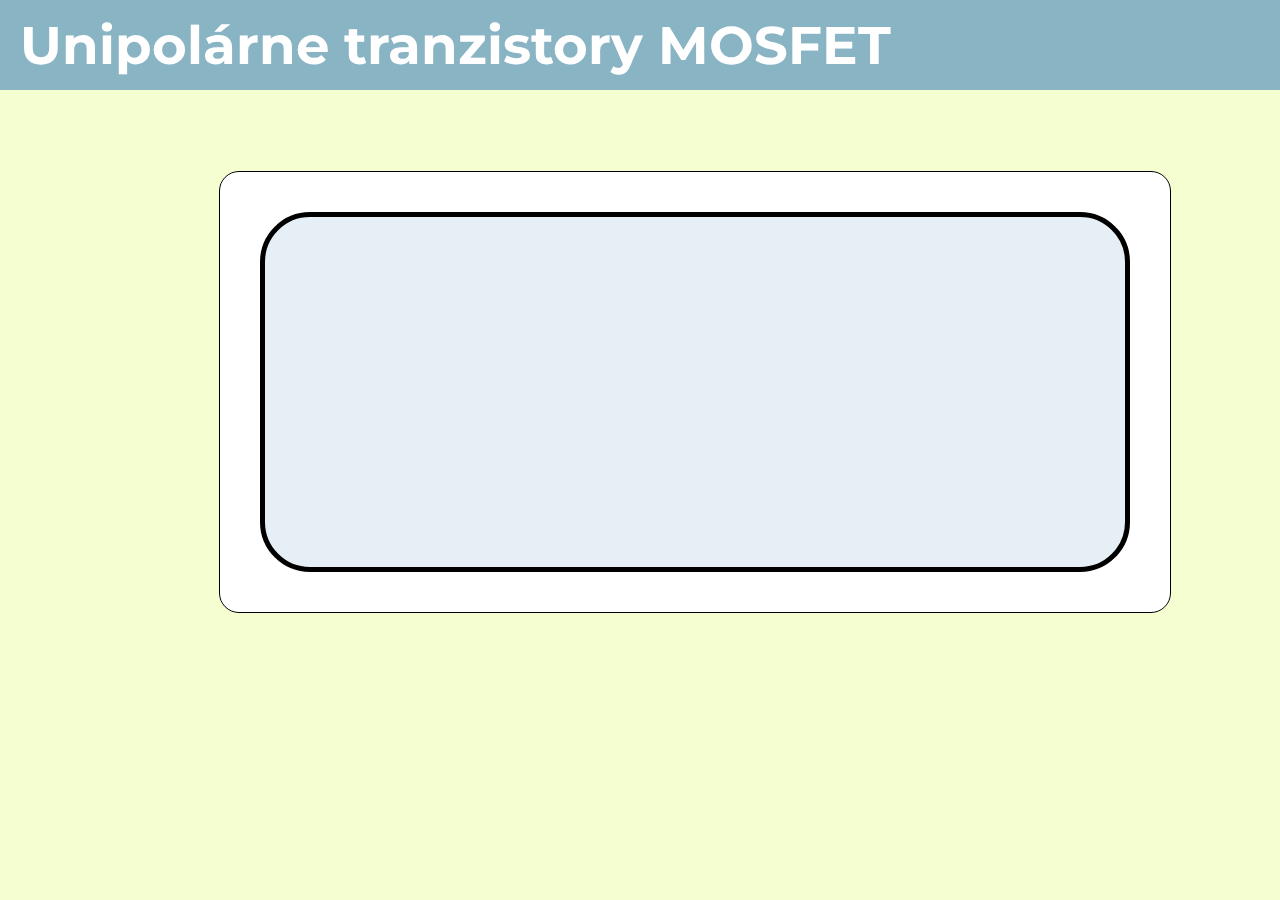
==== commit 7e78bb13: "exctracted texts from images" ====
--- a/my/index.html
+++ b/my/index.html
@@ -41,7 +41,7 @@
 								<table>
 									<tr>					
 										<td class="start_anim_button_text">
-											<div class="text">Využitie</div>
+											<div class="text">Aplikácie</div>
 										</td>
 										<td class="start_anim_button_image">
 											<img src="images/menu_icons/vyuzitie.png" />
@@ -148,25 +148,16 @@
 				
 				<br />
 				
-				<div id='pouzitie' class="canvas animate__animated animate__fadeInUp" style="display: none; background-color: white; padding: 20px;">
-					<div class="pouzitie_title">Aplikácie MOS FET</div>
-					<div class="pouzitie_text"> - Obohacovacie MOSFET-y nachádzajú využitie v rozličných integrovaných obvodoch.</div>
-					<div class="pouzitie_text"> - Napr. logické hradlá NOT, AND a NAND sú štandardne realizované obohacovacími MOSFET-mi a sú neodmysliteľnými komponentami pamäťových obvodov.</div>
-					<div class="pouzitie_text"> - Používajú sa v integrovaných obvodoch s vysokou hustotou tranzistorov na čípe, v digitálnych integrovaných obvodoch, vo výkonných počítačoch (procesory, pamäte a podporné 10.</div>
-				</div> 
-				
-				<br />
-				
 				<div id='princip_cinnosti' align=center class="canvas animate__animated animate__fadeInUp" style="display: none;">
 					<table cellspacing=0 width=100% height=100% border=0>
 						<tr>
 							<td valign="top">
 								<div class="scheme" id="princip_cinnosti_parent" style="height: 100%; width: 100%;">
 		<svg xmlns="http://www.w3.org/2000/svg" xmlns:xlink="http://www.w3.org/1999/xlink" style="isolation:isolate" viewBox="0 0 1600 1400" width="100%" height="100%">
-			
+		
 			<svg xmlns="http://www.w3.org/2000/svg" xmlns:xlink="http://www.w3.org/1999/xlink" style="isolation:isolate" viewBox="0 -50 1600 600" width="100%" height="600">
 				<g>
-					<rect x="533.333" y="10.606" width="1051.515" height="477.273" transform="matrix(1,0,0,1,0,0)" fill="none" vector-effect="non-scaling-stroke" stroke-width="4" stroke="rgb(0,0,0)" stroke-linejoin="miter" stroke-linecap="square" stroke-miterlimit="2"/>
+					<rect x="533.333" y="10.606" width="1051.515" height="477.273" transform="matrix(1,0,0,1,0,0)" fill="none" vector-effect="non-scaling-stroke" stroke-width="2" stroke="rgb(0,0,0)" stroke-linejoin="miter" stroke-linecap="square" stroke-miterlimit="2"/>
 					<g>
 						<g>
 							<g id="output_characteristics_pmos_group" style="display: none;">
@@ -403,7 +394,7 @@
 						</g>
 					</g>
 
-					<rect x="533.333" y="10.606" width="1051.515" height="477.273" transform="matrix(1,0,0,1,0,0)" fill="transparent" vector-effect="non-scaling-stroke" stroke-width="4" stroke="rgb(0,0,0)" stroke-linejoin="miter" stroke-linecap="square" stroke-miterlimit="2"/>					
+					<rect x="533.333" y="10.606" width="1051.515" height="477.273" transform="matrix(1,0,0,1,0,0)" fill="transparent" vector-effect="non-scaling-stroke" stroke-width="2" stroke="rgb(0,0,0)" stroke-linejoin="miter" stroke-linecap="square" stroke-miterlimit="2"/>					
 				</g>
 				
 				<g>
@@ -412,45 +403,43 @@
 						<g>
 							<g id="multimeter_ugs_group">
 								
-								<rect x="45" y="75" width="70" height="20" transform="matrix(1,0,0,1,0,0)" fill="rgb(187,187,187)" vector-effect="non-scaling-stroke" stroke-width="2" stroke="rgb(0,0,0)" stroke-linejoin="miter" stroke-linecap="square" stroke-miterlimit="2"/>
-								
-								<rect x="45" y="95" width="70" height="20" transform="matrix(1,0,0,1,0,0)" fill="rgb(187,187,187)" vector-effect="non-scaling-stroke" stroke-width="2" stroke="rgb(0,0,0)" stroke-linejoin="miter" stroke-linecap="square" stroke-miterlimit="2"/>
-								
-								<rect x="45" y="115" width="70" height="20" transform="matrix(1,0,0,1,0,0)" fill="rgb(187,187,187)" vector-effect="non-scaling-stroke" stroke-width="2" stroke="rgb(0,0,0)" stroke-linejoin="miter" stroke-linecap="square" stroke-miterlimit="2"/>
-								
-								<rect x="45" y="135" width="70" height="20" transform="matrix(1,0,0,1,0,0)" fill="rgb(187,187,187)" vector-effect="non-scaling-stroke" stroke-width="2" stroke="rgb(0,0,0)" stroke-linejoin="miter" stroke-linecap="square" stroke-miterlimit="2"/>
-								
-								<rect x="45" y="155" width="70" height="20" transform="matrix(1,0,0,1,0,0)" fill="rgb(187,187,187)" vector-effect="non-scaling-stroke" stroke-width="2" stroke="rgb(0,0,0)" stroke-linejoin="miter" stroke-linecap="square" stroke-miterlimit="2"/>
-								
-								<rect x="45" y="175" width="70" height="20" transform="matrix(1,0,0,1,0,0)" fill="rgb(187,187,187)" vector-effect="non-scaling-stroke" stroke-width="2" stroke="rgb(0,0,0)" stroke-linejoin="miter" stroke-linecap="square" stroke-miterlimit="2"/>
-								
-								<rect x="45" y="195" width="70" height="20" transform="matrix(1,0,0,1,0,0)" fill="rgb(187,187,187)" vector-effect="non-scaling-stroke" stroke-width="2" stroke="rgb(0,0,0)" stroke-linejoin="miter" stroke-linecap="square" stroke-miterlimit="2"/>
-								
-								<rect x="45" y="215" width="70" height="20" transform="matrix(1,0,0,1,0,0)" fill="rgb(187,187,187)" vector-effect="non-scaling-stroke" stroke-width="2" stroke="rgb(0,0,0)" stroke-linejoin="miter" stroke-linecap="square" stroke-miterlimit="2"/>
-								
-								<rect x="45" y="235" width="70" height="20" transform="matrix(1,0,0,1,0,0)" fill="rgb(187,187,187)" vector-effect="non-scaling-stroke" stroke-width="2" stroke="rgb(0,0,0)" stroke-linejoin="miter" stroke-linecap="square" stroke-miterlimit="2"/>
-								
-								<rect x="45" y="255" width="70" height="20" transform="matrix(1,0,0,1,0,0)" fill="rgb(187,187,187)" vector-effect="non-scaling-stroke" stroke-width="2" stroke="rgb(0,0,0)" stroke-linejoin="miter" stroke-linecap="square" stroke-miterlimit="2"/>
-								
-								<rect x="45" y="275" width="70" height="20" transform="matrix(1,0,0,1,0,0)" fill="rgb(187,187,187)" vector-effect="non-scaling-stroke" stroke-width="2" stroke="rgb(0,0,0)" stroke-linejoin="miter" stroke-linecap="square" stroke-miterlimit="2"/>
-
-								<rect x="45" y="295" width="70" height="20" transform="matrix(1,0,0,1,0,0)" fill="rgb(187,187,187)" vector-effect="non-scaling-stroke" stroke-width="2" stroke="rgb(0,0,0)" stroke-linejoin="miter" stroke-linecap="square" stroke-miterlimit="2"/>
-								
-								<rect x="45" y="315" width="70" height="20" transform="matrix(1,0,0,1,0,0)" fill="rgb(187,187,187)" vector-effect="non-scaling-stroke" stroke-width="2" stroke="rgb(0,0,0)" stroke-linejoin="miter" stroke-linecap="square" stroke-miterlimit="2"/>
-								
-								<rect x="45" y="335" width="70" height="20" transform="matrix(1,0,0,1,0,0)" fill="rgb(187,187,187)" vector-effect="non-scaling-stroke" stroke-width="2" stroke="rgb(0,0,0)" stroke-linejoin="miter" stroke-linecap="square" stroke-miterlimit="2"/>
-								
-								<rect x="45" y="355" width="70" height="20" transform="matrix(1,0,0,1,0,0)" fill="rgb(187,187,187)" vector-effect="non-scaling-stroke" stroke-width="2" stroke="rgb(0,0,0)" stroke-linejoin="miter" stroke-linecap="square" stroke-miterlimit="2"/>
-								
-								<rect x="45" y="375" width="70" height="20" transform="matrix(1,0,0,1,0,0)" fill="rgb(187,187,187)" vector-effect="non-scaling-stroke" stroke-width="2" stroke="rgb(0,0,0)" stroke-linejoin="miter" stroke-linecap="square" stroke-miterlimit="2"/>
-								
-								<rect x="45" y="395" width="70" height="20" transform="matrix(1,0,0,1,0,0)" fill="rgb(187,187,187)" vector-effect="non-scaling-stroke" stroke-width="2" stroke="rgb(0,0,0)" stroke-linejoin="miter" stroke-linecap="square" stroke-miterlimit="2"/>
-								
-								<rect x="45" y="415" width="70" height="20" transform="matrix(1,0,0,1,0,0)" fill="rgb(187,187,187)" vector-effect="non-scaling-stroke" stroke-width="2" stroke="rgb(0,0,0)" stroke-linejoin="miter" stroke-linecap="square" stroke-miterlimit="2"/>
-								
-								<rect x="45" y="435" width="70" height="20" transform="matrix(1,0,0,1,0,0)" fill="rgb(187,187,187)" vector-effect="non-scaling-stroke" stroke-width="2" stroke="rgb(0,0,0)" stroke-linejoin="miter" stroke-linecap="square" stroke-miterlimit="2"/>
-								
-								<rect x="45" y="455" width="70" height="20" transform="matrix(1,0,0,1,0,0)" fill="rgb(187,187,187)" vector-effect="non-scaling-stroke" stroke-width="2" stroke="rgb(0,0,0)" stroke-linejoin="miter" stroke-linecap="square" stroke-miterlimit="2"/>
+								<rect x="45" y="75" width="70" height="20" transform="matrix(1,0,0,1,0,0)" fill="rgb(187,187,187)" vector-effect="non-scaling-stroke" stroke-width="1" stroke="rgb(0,0,0)" stroke-linejoin="miter" stroke-linecap="square" stroke-miterlimit="2"/>
+								
+								<rect x="45" y="95" width="70" height="20" transform="matrix(1,0,0,1,0,0)" fill="rgb(187,187,187)" vector-effect="non-scaling-stroke" stroke-width="1" stroke="rgb(0,0,0)" stroke-linejoin="miter" stroke-linecap="square" stroke-miterlimit="2"/>
+								
+								<rect x="45" y="115" width="70" height="20" transform="matrix(1,0,0,1,0,0)" fill="rgb(187,187,187)" vector-effect="non-scaling-stroke" stroke-width="1" stroke="rgb(0,0,0)" stroke-linejoin="miter" stroke-linecap="square" stroke-miterlimit="2"/>
+								
+								<rect x="45" y="135" width="70" height="20" transform="matrix(1,0,0,1,0,0)" fill="rgb(187,187,187)" vector-effect="non-scaling-stroke" stroke-width="1" stroke="rgb(0,0,0)" stroke-linejoin="miter" stroke-linecap="square" stroke-miterlimit="2"/>
+								
+								<rect x="45" y="155" width="70" height="20" transform="matrix(1,0,0,1,0,0)" fill="rgb(187,187,187)" vector-effect="non-scaling-stroke" stroke-width="1" stroke="rgb(0,0,0)" stroke-linejoin="miter" stroke-linecap="square" stroke-miterlimit="2"/>
+								
+								<rect x="45" y="175" width="70" height="20" transform="matrix(1,0,0,1,0,0)" fill="rgb(187,187,187)" vector-effect="non-scaling-stroke" stroke-width="1" stroke="rgb(0,0,0)" stroke-linejoin="miter" stroke-linecap="square" stroke-miterlimit="2"/>
+								
+								<rect x="45" y="195" width="70" height="20" transform="matrix(1,0,0,1,0,0)" fill="rgb(187,187,187)" vector-effect="non-scaling-stroke" stroke-width="1" stroke="rgb(0,0,0)" stroke-linejoin="miter" stroke-linecap="square" stroke-miterlimit="2"/>
+								
+								<rect x="45" y="215" width="70" height="20" transform="matrix(1,0,0,1,0,0)" fill="rgb(187,187,187)" vector-effect="non-scaling-stroke" stroke-width="1" stroke="rgb(0,0,0)" stroke-linejoin="miter" stroke-linecap="square" stroke-miterlimit="2"/>
+								
+								<rect x="45" y="235" width="70" height="20" transform="matrix(1,0,0,1,0,0)" fill="rgb(187,187,187)" vector-effect="non-scaling-stroke" stroke-width="1" stroke="rgb(0,0,0)" stroke-linejoin="miter" stroke-linecap="square" stroke-miterlimit="2"/>
+								
+								<rect x="45" y="255" width="70" height="20" transform="matrix(1,0,0,1,0,0)" fill="rgb(187,187,187)" vector-effect="non-scaling-stroke" stroke-width="1" stroke="rgb(0,0,0)" stroke-linejoin="miter" stroke-linecap="square" stroke-miterlimit="2"/>
+								
+								<rect x="45" y="275" width="70" height="20" transform="matrix(1,0,0,1,0,0)" fill="rgb(187,187,187)" vector-effect="non-scaling-stroke" stroke-width="1" stroke="rgb(0,0,0)" stroke-linejoin="miter" stroke-linecap="square" stroke-miterlimit="2"/>
+
+								<rect x="45" y="295" width="70" height="20" transform="matrix(1,0,0,1,0,0)" fill="rgb(187,187,187)" vector-effect="non-scaling-stroke" stroke-width="1" stroke="rgb(0,0,0)" stroke-linejoin="miter" stroke-linecap="square" stroke-miterlimit="2"/>
+								
+								<rect x="45" y="315" width="70" height="20" transform="matrix(1,0,0,1,0,0)" fill="rgb(187,187,187)" vector-effect="non-scaling-stroke" stroke-width="1" stroke="rgb(0,0,0)" stroke-linejoin="miter" stroke-linecap="square" stroke-miterlimit="2"/>
+								
+								<rect x="45" y="335" width="70" height="20" transform="matrix(1,0,0,1,0,0)" fill="rgb(187,187,187)" vector-effect="non-scaling-stroke" stroke-width="1" stroke="rgb(0,0,0)" stroke-linejoin="miter" stroke-linecap="square" stroke-miterlimit="2"/>
+								
+								<rect x="45" y="355" width="70" height="20" transform="matrix(1,0,0,1,0,0)" fill="rgb(187,187,187)" vector-effect="non-scaling-stroke" stroke-width="1" stroke="rgb(0,0,0)" stroke-linejoin="miter" stroke-linecap="square" stroke-miterlimit="2"/>
+								
+								<rect x="45" y="375" width="70" height="20" transform="matrix(1,0,0,1,0,0)" fill="rgb(187,187,187)" vector-effect="non-scaling-stroke" stroke-width="1" stroke="rgb(0,0,0)" stroke-linejoin="miter" stroke-linecap="square" stroke-miterlimit="2"/>
+								
+								<rect x="45" y="395" width="70" height="20" transform="matrix(1,0,0,1,0,0)" fill="rgb(187,187,187)" vector-effect="non-scaling-stroke" stroke-width="1" stroke="rgb(0,0,0)" stroke-linejoin="miter" stroke-linecap="square" stroke-miterlimit="2"/>
+								
+								<rect x="45" y="415" width="70" height="20" transform="matrix(1,0,0,1,0,0)" fill="rgb(187,187,187)" vector-effect="non-scaling-stroke" stroke-width="1" stroke="rgb(0,0,0)" stroke-linejoin="miter" stroke-linecap="square" stroke-miterlimit="2"/>
+								
+								<rect x="45" y="435" width="70" height="20" transform="matrix(1,0,0,1,0,0)" fill="rgb(187,187,187)" vector-effect="non-scaling-stroke" stroke-width="1" stroke="rgb(0,0,0)" stroke-linejoin="miter" stroke-linecap="square" stroke-miterlimit="2"/>
 							</g>
 							
 							<g>
@@ -459,48 +448,47 @@
 								<text transform="matrix(1,0,0,1,72.603,64.357)" style="font-family:'Open Sans';font-weight:400;font-size:25px;font-style:normal;fill:#000000;stroke:none;">GS</text>
 							</g>
 						</g>
+						
 						<g>
 							<g id="multimeter_uds_group">
 								
-								<rect x="160" y="75" width="70" height="20" transform="matrix(1,0,0,1,0,0)" fill="rgb(187,187,187)" vector-effect="non-scaling-stroke" stroke-width="2" stroke="rgb(0,0,0)" stroke-linejoin="miter" stroke-linecap="square" stroke-miterlimit="2"/>
-								
-								<rect x="160" y="95" width="70" height="20" transform="matrix(1,0,0,1,0,0)" fill="rgb(187,187,187)" vector-effect="non-scaling-stroke" stroke-width="2" stroke="rgb(0,0,0)" stroke-linejoin="miter" stroke-linecap="square" stroke-miterlimit="2"/>
-								
-								<rect x="160" y="115" width="70" height="20" transform="matrix(1,0,0,1,0,0)" fill="rgb(187,187,187)" vector-effect="non-scaling-stroke" stroke-width="2" stroke="rgb(0,0,0)" stroke-linejoin="miter" stroke-linecap="square" stroke-miterlimit="2"/>
-								
-								<rect x="160" y="135" width="70" height="20" transform="matrix(1,0,0,1,0,0)" fill="rgb(187,187,187)" vector-effect="non-scaling-stroke" stroke-width="2" stroke="rgb(0,0,0)" stroke-linejoin="miter" stroke-linecap="square" stroke-miterlimit="2"/>
-								
-								<rect x="160" y="155" width="70" height="20" transform="matrix(1,0,0,1,0,0)" fill="rgb(187,187,187)" vector-effect="non-scaling-stroke" stroke-width="2" stroke="rgb(0,0,0)" stroke-linejoin="miter" stroke-linecap="square" stroke-miterlimit="2"/>
-								
-								<rect x="160" y="175" width="70" height="20" transform="matrix(1,0,0,1,0,0)" fill="rgb(187,187,187)" vector-effect="non-scaling-stroke" stroke-width="2" stroke="rgb(0,0,0)" stroke-linejoin="miter" stroke-linecap="square" stroke-miterlimit="2"/>
-								
-								<rect x="160" y="195" width="70" height="20" transform="matrix(1,0,0,1,0,0)" fill="rgb(187,187,187)" vector-effect="non-scaling-stroke" stroke-width="2" stroke="rgb(0,0,0)" stroke-linejoin="miter" stroke-linecap="square" stroke-miterlimit="2"/>
-								
-								<rect x="160" y="215" width="70" height="20" transform="matrix(1,0,0,1,0,0)" fill="rgb(187,187,187)" vector-effect="non-scaling-stroke" stroke-width="2" stroke="rgb(0,0,0)" stroke-linejoin="miter" stroke-linecap="square" stroke-miterlimit="2"/>
-								
-								<rect x="160" y="235" width="70" height="20" transform="matrix(1,0,0,1,0,0)" fill="rgb(187,187,187)" vector-effect="non-scaling-stroke" stroke-width="2" stroke="rgb(0,0,0)" stroke-linejoin="miter" stroke-linecap="square" stroke-miterlimit="2"/>
-								
-								<rect x="160" y="255" width="70" height="20" transform="matrix(1,0,0,1,0,0)" fill="rgb(187,187,187)" vector-effect="non-scaling-stroke" stroke-width="2" stroke="rgb(0,0,0)" stroke-linejoin="miter" stroke-linecap="square" stroke-miterlimit="2"/>
-								
-								<rect x="160" y="275" width="70" height="20" transform="matrix(1,0,0,1,0,0)" fill="rgb(187,187,187)" vector-effect="non-scaling-stroke" stroke-width="2" stroke="rgb(0,0,0)" stroke-linejoin="miter" stroke-linecap="square" stroke-miterlimit="2"/>
-
-								<rect x="160" y="295" width="70" height="20" transform="matrix(1,0,0,1,0,0)" fill="rgb(187,187,187)" vector-effect="non-scaling-stroke" stroke-width="2" stroke="rgb(0,0,0)" stroke-linejoin="miter" stroke-linecap="square" stroke-miterlimit="2"/>
-								
-								<rect x="160" y="315" width="70" height="20" transform="matrix(1,0,0,1,0,0)" fill="rgb(187,187,187)" vector-effect="non-scaling-stroke" stroke-width="2" stroke="rgb(0,0,0)" stroke-linejoin="miter" stroke-linecap="square" stroke-miterlimit="2"/>
-								
-								<rect x="160" y="335" width="70" height="20" transform="matrix(1,0,0,1,0,0)" fill="rgb(187,187,187)" vector-effect="non-scaling-stroke" stroke-width="2" stroke="rgb(0,0,0)" stroke-linejoin="miter" stroke-linecap="square" stroke-miterlimit="2"/>
-								
-								<rect x="160" y="355" width="70" height="20" transform="matrix(1,0,0,1,0,0)" fill="rgb(187,187,187)" vector-effect="non-scaling-stroke" stroke-width="2" stroke="rgb(0,0,0)" stroke-linejoin="miter" stroke-linecap="square" stroke-miterlimit="2"/>
-								
-								<rect x="160" y="375" width="70" height="20" transform="matrix(1,0,0,1,0,0)" fill="rgb(187,187,187)" vector-effect="non-scaling-stroke" stroke-width="2" stroke="rgb(0,0,0)" stroke-linejoin="miter" stroke-linecap="square" stroke-miterlimit="2"/>
-								
-								<rect x="160" y="395" width="70" height="20" transform="matrix(1,0,0,1,0,0)" fill="rgb(187,187,187)" vector-effect="non-scaling-stroke" stroke-width="2" stroke="rgb(0,0,0)" stroke-linejoin="miter" stroke-linecap="square" stroke-miterlimit="2"/>
-								
-								<rect x="160" y="415" width="70" height="20" transform="matrix(1,0,0,1,0,0)" fill="rgb(187,187,187)" vector-effect="non-scaling-stroke" stroke-width="2" stroke="rgb(0,0,0)" stroke-linejoin="miter" stroke-linecap="square" stroke-miterlimit="2"/>
-								
-								<rect x="160" y="435" width="70" height="20" transform="matrix(1,0,0,1,0,0)" fill="rgb(187,187,187)" vector-effect="non-scaling-stroke" stroke-width="2" stroke="rgb(0,0,0)" stroke-linejoin="miter" stroke-linecap="square" stroke-miterlimit="2"/>
-								
-								<rect x="160" y="455" width="70" height="20" transform="matrix(1,0,0,1,0,0)" fill="rgb(187,187,187)" vector-effect="non-scaling-stroke" stroke-width="2" stroke="rgb(0,0,0)" stroke-linejoin="miter" stroke-linecap="square" stroke-miterlimit="2"/>
+								<rect x="160" y="75" width="70" height="20" transform="matrix(1,0,0,1,0,0)" fill="rgb(187,187,187)" vector-effect="non-scaling-stroke" stroke-width="1" stroke="rgb(0,0,0)" stroke-linejoin="miter" stroke-linecap="square" stroke-miterlimit="2"/>
+								
+								<rect x="160" y="95" width="70" height="20" transform="matrix(1,0,0,1,0,0)" fill="rgb(187,187,187)" vector-effect="non-scaling-stroke" stroke-width="1" stroke="rgb(0,0,0)" stroke-linejoin="miter" stroke-linecap="square" stroke-miterlimit="2"/>
+								
+								<rect x="160" y="115" width="70" height="20" transform="matrix(1,0,0,1,0,0)" fill="rgb(187,187,187)" vector-effect="non-scaling-stroke" stroke-width="1" stroke="rgb(0,0,0)" stroke-linejoin="miter" stroke-linecap="square" stroke-miterlimit="2"/>
+								
+								<rect x="160" y="135" width="70" height="20" transform="matrix(1,0,0,1,0,0)" fill="rgb(187,187,187)" vector-effect="non-scaling-stroke" stroke-width="1" stroke="rgb(0,0,0)" stroke-linejoin="miter" stroke-linecap="square" stroke-miterlimit="2"/>
+								
+								<rect x="160" y="155" width="70" height="20" transform="matrix(1,0,0,1,0,0)" fill="rgb(187,187,187)" vector-effect="non-scaling-stroke" stroke-width="1" stroke="rgb(0,0,0)" stroke-linejoin="miter" stroke-linecap="square" stroke-miterlimit="2"/>
+								
+								<rect x="160" y="175" width="70" height="20" transform="matrix(1,0,0,1,0,0)" fill="rgb(187,187,187)" vector-effect="non-scaling-stroke" stroke-width="1" stroke="rgb(0,0,0)" stroke-linejoin="miter" stroke-linecap="square" stroke-miterlimit="2"/>
+								
+								<rect x="160" y="195" width="70" height="20" transform="matrix(1,0,0,1,0,0)" fill="rgb(187,187,187)" vector-effect="non-scaling-stroke" stroke-width="1" stroke="rgb(0,0,0)" stroke-linejoin="miter" stroke-linecap="square" stroke-miterlimit="2"/>
+								
+								<rect x="160" y="215" width="70" height="20" transform="matrix(1,0,0,1,0,0)" fill="rgb(187,187,187)" vector-effect="non-scaling-stroke" stroke-width="1" stroke="rgb(0,0,0)" stroke-linejoin="miter" stroke-linecap="square" stroke-miterlimit="2"/>
+								
+								<rect x="160" y="235" width="70" height="20" transform="matrix(1,0,0,1,0,0)" fill="rgb(187,187,187)" vector-effect="non-scaling-stroke" stroke-width="1" stroke="rgb(0,0,0)" stroke-linejoin="miter" stroke-linecap="square" stroke-miterlimit="2"/>
+								
+								<rect x="160" y="255" width="70" height="20" transform="matrix(1,0,0,1,0,0)" fill="rgb(187,187,187)" vector-effect="non-scaling-stroke" stroke-width="1" stroke="rgb(0,0,0)" stroke-linejoin="miter" stroke-linecap="square" stroke-miterlimit="2"/>
+								
+								<rect x="160" y="275" width="70" height="20" transform="matrix(1,0,0,1,0,0)" fill="rgb(187,187,187)" vector-effect="non-scaling-stroke" stroke-width="1" stroke="rgb(0,0,0)" stroke-linejoin="miter" stroke-linecap="square" stroke-miterlimit="2"/>
+
+								<rect x="160" y="295" width="70" height="20" transform="matrix(1,0,0,1,0,0)" fill="rgb(187,187,187)" vector-effect="non-scaling-stroke" stroke-width="1" stroke="rgb(0,0,0)" stroke-linejoin="miter" stroke-linecap="square" stroke-miterlimit="2"/>
+								
+								<rect x="160" y="315" width="70" height="20" transform="matrix(1,0,0,1,0,0)" fill="rgb(187,187,187)" vector-effect="non-scaling-stroke" stroke-width="1" stroke="rgb(0,0,0)" stroke-linejoin="miter" stroke-linecap="square" stroke-miterlimit="2"/>
+								
+								<rect x="160" y="335" width="70" height="20" transform="matrix(1,0,0,1,0,0)" fill="rgb(187,187,187)" vector-effect="non-scaling-stroke" stroke-width="1" stroke="rgb(0,0,0)" stroke-linejoin="miter" stroke-linecap="square" stroke-miterlimit="2"/>
+								
+								<rect x="160" y="355" width="70" height="20" transform="matrix(1,0,0,1,0,0)" fill="rgb(187,187,187)" vector-effect="non-scaling-stroke" stroke-width="1" stroke="rgb(0,0,0)" stroke-linejoin="miter" stroke-linecap="square" stroke-miterlimit="2"/>
+								
+								<rect x="160" y="375" width="70" height="20" transform="matrix(1,0,0,1,0,0)" fill="rgb(187,187,187)" vector-effect="non-scaling-stroke" stroke-width="1" stroke="rgb(0,0,0)" stroke-linejoin="miter" stroke-linecap="square" stroke-miterlimit="2"/>
+								
+								<rect x="160" y="395" width="70" height="20" transform="matrix(1,0,0,1,0,0)" fill="rgb(187,187,187)" vector-effect="non-scaling-stroke" stroke-width="1" stroke="rgb(0,0,0)" stroke-linejoin="miter" stroke-linecap="square" stroke-miterlimit="2"/>
+								
+								<rect x="160" y="415" width="70" height="20" transform="matrix(1,0,0,1,0,0)" fill="rgb(187,187,187)" vector-effect="non-scaling-stroke" stroke-width="1" stroke="rgb(0,0,0)" stroke-linejoin="miter" stroke-linecap="square" stroke-miterlimit="2"/>
+								
+								<rect x="160" y="435" width="70" height="20" transform="matrix(1,0,0,1,0,0)" fill="rgb(187,187,187)" vector-effect="non-scaling-stroke" stroke-width="1" stroke="rgb(0,0,0)" stroke-linejoin="miter" stroke-linecap="square" stroke-miterlimit="2"/>
 							</g>
 							
 							<g>
@@ -513,45 +501,43 @@
 						<g>
 							<g id="multimeter_ids_group">
 								
-								<rect x="415" y="75" width="70" height="20" transform="matrix(1,0,0,1,0,0)" fill="rgb(187,187,187)" vector-effect="non-scaling-stroke" stroke-width="2" stroke="rgb(0,0,0)" stroke-linejoin="miter" stroke-linecap="square" stroke-miterlimit="2"/>
-								
-								<rect x="415" y="95" width="70" height="20" transform="matrix(1,0,0,1,0,0)" fill="rgb(187,187,187)" vector-effect="non-scaling-stroke" stroke-width="2" stroke="rgb(0,0,0)" stroke-linejoin="miter" stroke-linecap="square" stroke-miterlimit="2"/>
-								
-								<rect x="415" y="115" width="70" height="20" transform="matrix(1,0,0,1,0,0)" fill="rgb(187,187,187)" vector-effect="non-scaling-stroke" stroke-width="2" stroke="rgb(0,0,0)" stroke-linejoin="miter" stroke-linecap="square" stroke-miterlimit="2"/>
-								
-								<rect x="415" y="135" width="70" height="20" transform="matrix(1,0,0,1,0,0)" fill="rgb(187,187,187)" vector-effect="non-scaling-stroke" stroke-width="2" stroke="rgb(0,0,0)" stroke-linejoin="miter" stroke-linecap="square" stroke-miterlimit="2"/>
-								
-								<rect x="415" y="155" width="70" height="20" transform="matrix(1,0,0,1,0,0)" fill="rgb(187,187,187)" vector-effect="non-scaling-stroke" stroke-width="2" stroke="rgb(0,0,0)" stroke-linejoin="miter" stroke-linecap="square" stroke-miterlimit="2"/>
-								
-								<rect x="415" y="175" width="70" height="20" transform="matrix(1,0,0,1,0,0)" fill="rgb(187,187,187)" vector-effect="non-scaling-stroke" stroke-width="2" stroke="rgb(0,0,0)" stroke-linejoin="miter" stroke-linecap="square" stroke-miterlimit="2"/>
-								
-								<rect x="415" y="195" width="70" height="20" transform="matrix(1,0,0,1,0,0)" fill="rgb(187,187,187)" vector-effect="non-scaling-stroke" stroke-width="2" stroke="rgb(0,0,0)" stroke-linejoin="miter" stroke-linecap="square" stroke-miterlimit="2"/>
-								
-								<rect x="415" y="215" width="70" height="20" transform="matrix(1,0,0,1,0,0)" fill="rgb(187,187,187)" vector-effect="non-scaling-stroke" stroke-width="2" stroke="rgb(0,0,0)" stroke-linejoin="miter" stroke-linecap="square" stroke-miterlimit="2"/>
-								
-								<rect x="415" y="235" width="70" height="20" transform="matrix(1,0,0,1,0,0)" fill="rgb(187,187,187)" vector-effect="non-scaling-stroke" stroke-width="2" stroke="rgb(0,0,0)" stroke-linejoin="miter" stroke-linecap="square" stroke-miterlimit="2"/>
-								
-								<rect x="415" y="255" width="70" height="20" transform="matrix(1,0,0,1,0,0)" fill="rgb(187,187,187)" vector-effect="non-scaling-stroke" stroke-width="2" stroke="rgb(0,0,0)" stroke-linejoin="miter" stroke-linecap="square" stroke-miterlimit="2"/>
-								
-								<rect x="415" y="275" width="70" height="20" transform="matrix(1,0,0,1,0,0)" fill="rgb(187,187,187)" vector-effect="non-scaling-stroke" stroke-width="2" stroke="rgb(0,0,0)" stroke-linejoin="miter" stroke-linecap="square" stroke-miterlimit="2"/>
-
-								<rect x="415" y="295" width="70" height="20" transform="matrix(1,0,0,1,0,0)" fill="rgb(187,187,187)" vector-effect="non-scaling-stroke" stroke-width="2" stroke="rgb(0,0,0)" stroke-linejoin="miter" stroke-linecap="square" stroke-miterlimit="2"/>
-								
-								<rect x="415" y="315" width="70" height="20" transform="matrix(1,0,0,1,0,0)" fill="rgb(187,187,187)" vector-effect="non-scaling-stroke" stroke-width="2" stroke="rgb(0,0,0)" stroke-linejoin="miter" stroke-linecap="square" stroke-miterlimit="2"/>
-								
-								<rect x="415" y="335" width="70" height="20" transform="matrix(1,0,0,1,0,0)" fill="rgb(187,187,187)" vector-effect="non-scaling-stroke" stroke-width="2" stroke="rgb(0,0,0)" stroke-linejoin="miter" stroke-linecap="square" stroke-miterlimit="2"/>
-								
-								<rect x="415" y="355" width="70" height="20" transform="matrix(1,0,0,1,0,0)" fill="rgb(187,187,187)" vector-effect="non-scaling-stroke" stroke-width="2" stroke="rgb(0,0,0)" stroke-linejoin="miter" stroke-linecap="square" stroke-miterlimit="2"/>
-								
-								<rect x="415" y="375" width="70" height="20" transform="matrix(1,0,0,1,0,0)" fill="rgb(187,187,187)" vector-effect="non-scaling-stroke" stroke-width="2" stroke="rgb(0,0,0)" stroke-linejoin="miter" stroke-linecap="square" stroke-miterlimit="2"/>
-								
-								<rect x="415" y="395" width="70" height="20" transform="matrix(1,0,0,1,0,0)" fill="rgb(187,187,187)" vector-effect="non-scaling-stroke" stroke-width="2" stroke="rgb(0,0,0)" stroke-linejoin="miter" stroke-linecap="square" stroke-miterlimit="2"/>
-								
-								<rect x="415" y="415" width="70" height="20" transform="matrix(1,0,0,1,0,0)" fill="rgb(187,187,187)" vector-effect="non-scaling-stroke" stroke-width="2" stroke="rgb(0,0,0)" stroke-linejoin="miter" stroke-linecap="square" stroke-miterlimit="2"/>
-								
-								<rect x="415" y="435" width="70" height="20" transform="matrix(1,0,0,1,0,0)" fill="rgb(187,187,187)" vector-effect="non-scaling-stroke" stroke-width="2" stroke="rgb(0,0,0)" stroke-linejoin="miter" stroke-linecap="square" stroke-miterlimit="2"/>
-								
-								<rect x="415" y="455" width="70" height="20" transform="matrix(1,0,0,1,0,0)" fill="rgb(187,187,187)" vector-effect="non-scaling-stroke" stroke-width="2" stroke="rgb(0,0,0)" stroke-linejoin="miter" stroke-linecap="square" stroke-miterlimit="2"/>
+								<rect x="415" y="75" width="70" height="20" transform="matrix(1,0,0,1,0,0)" fill="rgb(187,187,187)" vector-effect="non-scaling-stroke" stroke-width="1" stroke="rgb(0,0,0)" stroke-linejoin="miter" stroke-linecap="square" stroke-miterlimit="2"/>
+								
+								<rect x="415" y="95" width="70" height="20" transform="matrix(1,0,0,1,0,0)" fill="rgb(187,187,187)" vector-effect="non-scaling-stroke" stroke-width="1" stroke="rgb(0,0,0)" stroke-linejoin="miter" stroke-linecap="square" stroke-miterlimit="2"/>
+								
+								<rect x="415" y="115" width="70" height="20" transform="matrix(1,0,0,1,0,0)" fill="rgb(187,187,187)" vector-effect="non-scaling-stroke" stroke-width="1" stroke="rgb(0,0,0)" stroke-linejoin="miter" stroke-linecap="square" stroke-miterlimit="2"/>
+								
+								<rect x="415" y="135" width="70" height="20" transform="matrix(1,0,0,1,0,0)" fill="rgb(187,187,187)" vector-effect="non-scaling-stroke" stroke-width="1" stroke="rgb(0,0,0)" stroke-linejoin="miter" stroke-linecap="square" stroke-miterlimit="2"/>
+								
+								<rect x="415" y="155" width="70" height="20" transform="matrix(1,0,0,1,0,0)" fill="rgb(187,187,187)" vector-effect="non-scaling-stroke" stroke-width="1" stroke="rgb(0,0,0)" stroke-linejoin="miter" stroke-linecap="square" stroke-miterlimit="2"/>
+								
+								<rect x="415" y="175" width="70" height="20" transform="matrix(1,0,0,1,0,0)" fill="rgb(187,187,187)" vector-effect="non-scaling-stroke" stroke-width="1" stroke="rgb(0,0,0)" stroke-linejoin="miter" stroke-linecap="square" stroke-miterlimit="2"/>
+								
+								<rect x="415" y="195" width="70" height="20" transform="matrix(1,0,0,1,0,0)" fill="rgb(187,187,187)" vector-effect="non-scaling-stroke" stroke-width="1" stroke="rgb(0,0,0)" stroke-linejoin="miter" stroke-linecap="square" stroke-miterlimit="2"/>
+								
+								<rect x="415" y="215" width="70" height="20" transform="matrix(1,0,0,1,0,0)" fill="rgb(187,187,187)" vector-effect="non-scaling-stroke" stroke-width="1" stroke="rgb(0,0,0)" stroke-linejoin="miter" stroke-linecap="square" stroke-miterlimit="2"/>
+								
+								<rect x="415" y="235" width="70" height="20" transform="matrix(1,0,0,1,0,0)" fill="rgb(187,187,187)" vector-effect="non-scaling-stroke" stroke-width="1" stroke="rgb(0,0,0)" stroke-linejoin="miter" stroke-linecap="square" stroke-miterlimit="2"/>
+								
+								<rect x="415" y="255" width="70" height="20" transform="matrix(1,0,0,1,0,0)" fill="rgb(187,187,187)" vector-effect="non-scaling-stroke" stroke-width="1" stroke="rgb(0,0,0)" stroke-linejoin="miter" stroke-linecap="square" stroke-miterlimit="2"/>
+								
+								<rect x="415" y="275" width="70" height="20" transform="matrix(1,0,0,1,0,0)" fill="rgb(187,187,187)" vector-effect="non-scaling-stroke" stroke-width="1" stroke="rgb(0,0,0)" stroke-linejoin="miter" stroke-linecap="square" stroke-miterlimit="2"/>
+
+								<rect x="415" y="295" width="70" height="20" transform="matrix(1,0,0,1,0,0)" fill="rgb(187,187,187)" vector-effect="non-scaling-stroke" stroke-width="1" stroke="rgb(0,0,0)" stroke-linejoin="miter" stroke-linecap="square" stroke-miterlimit="2"/>
+								
+								<rect x="415" y="315" width="70" height="20" transform="matrix(1,0,0,1,0,0)" fill="rgb(187,187,187)" vector-effect="non-scaling-stroke" stroke-width="1" stroke="rgb(0,0,0)" stroke-linejoin="miter" stroke-linecap="square" stroke-miterlimit="2"/>
+								
+								<rect x="415" y="335" width="70" height="20" transform="matrix(1,0,0,1,0,0)" fill="rgb(187,187,187)" vector-effect="non-scaling-stroke" stroke-width="1" stroke="rgb(0,0,0)" stroke-linejoin="miter" stroke-linecap="square" stroke-miterlimit="2"/>
+								
+								<rect x="415" y="355" width="70" height="20" transform="matrix(1,0,0,1,0,0)" fill="rgb(187,187,187)" vector-effect="non-scaling-stroke" stroke-width="1" stroke="rgb(0,0,0)" stroke-linejoin="miter" stroke-linecap="square" stroke-miterlimit="2"/>
+								
+								<rect x="415" y="375" width="70" height="20" transform="matrix(1,0,0,1,0,0)" fill="rgb(187,187,187)" vector-effect="non-scaling-stroke" stroke-width="1" stroke="rgb(0,0,0)" stroke-linejoin="miter" stroke-linecap="square" stroke-miterlimit="2"/>
+								
+								<rect x="415" y="395" width="70" height="20" transform="matrix(1,0,0,1,0,0)" fill="rgb(187,187,187)" vector-effect="non-scaling-stroke" stroke-width="1" stroke="rgb(0,0,0)" stroke-linejoin="miter" stroke-linecap="square" stroke-miterlimit="2"/>
+								
+								<rect x="415" y="415" width="70" height="20" transform="matrix(1,0,0,1,0,0)" fill="rgb(187,187,187)" vector-effect="non-scaling-stroke" stroke-width="1" stroke="rgb(0,0,0)" stroke-linejoin="miter" stroke-linecap="square" stroke-miterlimit="2"/>
+								
+								<rect x="415" y="435" width="70" height="20" transform="matrix(1,0,0,1,0,0)" fill="rgb(187,187,187)" vector-effect="non-scaling-stroke" stroke-width="1" stroke="rgb(0,0,0)" stroke-linejoin="miter" stroke-linecap="square" stroke-miterlimit="2"/>
 							</g>
 							
 							<g>
@@ -561,25 +547,21 @@
 							</g>
 						</g>
 
-						<line x1="22.727" y1="275" x2="503.03" y2="275" vector-effect="non-scaling-stroke" stroke-width="3" stroke="rgb(91,18,247)" stroke-linejoin="miter" stroke-linecap="square" stroke-miterlimit="3"/>
-						
-						<text transform="matrix(1,0,0,1,295.273,261.206)" style="font-family:'Open Sans';font-weight:700;font-size:47px;font-style:normal;fill:#000000;stroke:none;">0</text>
-						
-						<text transform="matrix(1,0,0,1,297.273,130.206)" style="font-family:'Open Sans';font-weight:700;font-size:47px;font-style:normal;fill:#f92424;stroke:none;">+</text>
-
-						<text transform="matrix(1,0,0,1,295.273,405.753)" style="font-family:'Open Sans';font-weight:400;font-size:84px;font-style:normal;fill:#1e20ca;stroke:none;">-</text>
+						<line x1="22.727" y1="264" x2="507.576" y2="264" vector-effect="non-scaling-stroke" stroke-width="10" stroke="rgb(0,0,0)" stroke-linejoin="miter" stroke-linecap="square" stroke-miterlimit="3"/>
+						
+						<text transform="matrix(1,0,0,1,297,250)" style="font-family:'Open Sans';font-weight:700;font-size:47px;font-style:normal;fill:#000000;stroke:none;">0</text>
+						
+						<text transform="matrix(1,0,0,1,297,130)" style="font-family:'Open Sans';font-weight:700;font-size:47px;font-style:normal;fill:#f92424;stroke:none;">+</text>
+
+						<text transform="matrix(1,0,0,1,297,405)" style="font-family:'Open Sans';font-weight:400;font-size:84px;font-style:normal;fill:#1e20ca;stroke:none;">-</text>
 
 						<path d=" M 309.576 211.091 L 309.75 139.25 L 295.879 158.061 L 325.303 158.061 L 309.75 139.25" fill="rgb(8,7,7)" vector-effect="non-scaling-stroke" stroke-width="3" stroke="rgb(0,0,0)" stroke-linejoin="round" stroke-linecap="round" stroke-miterlimit="3"/>
 						
 						<path d=" M 308.779 288.334 L 308.605 360.175 L 322.476 341.364 L 293.052 341.364 L 308.605 360.175" fill="rgb(8,7,7)" vector-effect="non-scaling-stroke" stroke-width="3" stroke="rgb(0,0,0)" stroke-linejoin="round" stroke-linecap="round" stroke-miterlimit="3"/>
 					</g>
-					
-					<rect x="10.606" y="10.091" width="507.576" height="478.576" transform="matrix(1,0,0,1,0,0)" fill="transparent" vector-effect="non-scaling-stroke" stroke-width="2" stroke="rgb(0,0,0)" stroke-linejoin="miter" stroke-linecap="square" stroke-miterlimit="2"/>
 				</g>
 			</svg>
-
-			
-			
+				
 			<svg xmlns="http://www.w3.org/2000/svg" xmlns:xlink="http://www.w3.org/1999/xlink" style="isolation:isolate" viewBox="0 -100 1600 1000" width="100%" height="100%">
 				<g>
 					<g id="transistor_scheme_group">
@@ -836,6 +818,7 @@
 					</g>
 				</g>
 			</svg>
+		
 		</svg>
 
 								</div>
@@ -926,6 +909,15 @@
 				
 				<br />
 				
+				<div id='pouzitie' class="canvas animate__animated animate__fadeInUp" style="display: none; background-color: white; padding: 20px;">
+					<div class="pouzitie_title">Aplikácie MOS FET</div>
+					<div class="pouzitie_text"> - Obohacovacie MOSFET-y nachádzajú využitie v rozličných integrovaných obvodoch.</div>
+					<div class="pouzitie_text"> - Napr. logické hradlá NOT, AND a NAND sú štandardne realizované obohacovacími MOSFET-mi a sú neodmysliteľnými komponentami pamäťových obvodov.</div>
+					<div class="pouzitie_text"> - Používajú sa v integrovaných obvodoch s vysokou hustotou tranzistorov na čípe, v digitálnych integrovaných obvodoch, vo výkonných počítačoch (procesory, pamäte a podporné 10.</div>
+				</div> 
+				
+				<br />
+				
 				<div id='canvas_teoria' class="canvas animate__animated animate__fadeInUp" style="display: none;">
 					<table style="width: 100%; height: 100%;">
 						<col width="20%" />
@@ -941,15 +933,83 @@
 								<div class="theory_left_menu_item" onclick="update_theory('5')"><div class="theory_left_menu_item_center">Schockleyho rovnica </div></div>
 								<div class="theory_left_menu_item" onclick="update_theory('6')"><div class="theory_left_menu_item_center">Vlastnosti MOS FET  </div></div>
 							</td>
+							<!-- main content of this section -->
 							<td>
 								<div style="width: 100%; height: 100%; overflow: hidden; position: relative;">
 									<div  id='theory_rozdelenie'  class="theory_section" style="background-image: url('images/theory/rozdelenie.png'); display: block;"></div>
-									<div  id='theory_ind_kanal'   class="theory_section" style="background-image: url('images/theory/indukovany_kanal.png'); display: none;"></div>
-									<div  id='theory_vod_kanal'   class="theory_section" style="background-image: url('images/theory/vodivy_kanal.png'); display: none;"></div>
-									<div  id='theory_meranie_ut'  class="theory_section" style="background-image: url('images/theory/meranie_ut.png'); display: none;"></div>
-									<div  id='theory_prah_napat'  class="theory_section" style="background-image: url('images/theory/prahove_napatie.png'); display: none;"></div>
-									<div  id='theory_schock_rov'  class="theory_section" style="background-image: url('images/theory/schockeyeho_rovnica.png'); display: none;"></div>
-									<div  id='theory_vlast_mos'   class="theory_section" style="background-image: url('images/theory/vlastnosti_mos_fet.png'); display: none;"></div>
+									
+									<div  id='theory_ind_kanal'   class="theory_section" style="display: none;">
+										<div class="pouzitie_text"> - MOS FET je unipolárny tranzistor MIS FET s hradlom izolovaným od kanála izolačnou vrstvou oxidu kremičitého SiO2.</div>
+										<div class="pouzitie_text"> - S indukovaným kanálom resp. obohacovacieho typu.</div>
+										<div class="pouzitie_text"> - nie je vytvorený vodivý kanál počas výroby</div>
+										<div class="pouzitie_text"> - na hradle musí byť napätie aby sa vytvoril kanál tiekol prúd medzi kolektorom a emitorom</div>
+
+										<div class="image" style="background-image: url('images/theory/indukovany_kanal.png'); height: 300px;"></div>
+									</div>
+									
+									<div  id='theory_vod_kanal'   class="theory_section" style="display: none;">
+										<div class="pouzitie_h2">MOS FET so zabudovaným kanálom / ochudobnovacieho typu</div>
+										
+										<div class="pouzitie_text">- má medzi emitorom a kolektorom vodivý kanál vytvorený v procese výroby, preto prúd medzi emitorom a kolektorom ID tohto tranzistora bude tiecť bez toho, aby bolo potrebné privádzať napätie na hradlo.</div>
+
+										<div class="image" style="background-image: url('images/theory/vodivy_kanal.png'); height: 400px;"></div>
+									</div>
+									
+									<div  id='theory_meranie_ut'  class="theory_section" style="display: none;">
+										<div class="pouzitie_title">Schéma zapojenia na meranie prahového napätia tranzistora obohacovacieho typu.</div>
+
+										<div class="image" style="background-image: url('images/theory/meranie_ut.png'); height: 400px;"></div>
+									</div>
+									
+									<div  id='theory_prah_napat'  class="theory_section" style="display: none;">
+										<div class="pouzitie_h2">- Kanál je veľmi tenký (nm) - má rovnaký typ vodivosti ako emitor Sa kolektor D</div>
+										
+										<br />
+										
+										<div class="pouzitie_h2">- Napätie Uos, pri ktorom sa vytvorí kanál, vodivé spojenie medzi S a D. Môže tiecť kolektorový prúd cez kanál.</div>
+										
+										<br />
+										
+										<div class="pouzitie_h2">- Fyzikálne je to potenciál, pri ktorom dochádza k silnej inverzii pri povrchu polovodiča, zmení sa typ vodivosti povrchu</div>
+										
+										<br />
+										
+										<div class="pouzitie_h2">- Prahové napätie UT z obvodového (praktického) hľadiska = také napätie hradla voči emitoru (UGS), kedy bude v saturačnom režime tiect kolektorom prúd ID = 10 PA.</div>
+									</div>
+									
+									<div  id='theory_schock_rov'  class="theory_section" style="display: none;">
+										<div class="pouzitie_h2">- vyjadrenie závislosti kolektorového prúdu od napätí tranzistora pre JFET a D MOS FET</div>
+
+										<div class="pouzitie_title" style="font-size: 35pt;">
+											$$I_{DS} = I_{DS}\left(1 - \frac{U_{GS}}{U_{p}}\right)^2$$
+										</div>
+										
+										<div class="pouzitie_h2">Ips saturačný prúd tranzistora pri napätí Ugs = 0 Up prahové napätie pre tento typ tranzistorov.</div>
+									</div>
+									
+									<div  id='theory_vlast_mos'   class="theory_section" style="display: none;">
+										
+										<div class="pouzitie_h3">- Tranzistory MOS FET sa vyznačujú osobitou vlastnosťou, t.j. môžu pracovat' pri oboch polaritách kolektora Uos</div>
+										
+										<br />
+										
+										<div class="pouzitie_h3">- Kolektorový obvod sa správa ako nelineárny odporový prvok. Pri riadení tranzistora napätím hradla sa tento odpor mení od určitej hodnoty až po extrémne hodnoty</div>
+										
+										<br />
+										
+										<div class="pouzitie_h3">- Tieto vlastnosti MOS FET sú veľmi výhodné na realizáciu spínačov na spínanie lineárnych a impulzových signálov.</div>
+										
+										<br />
+										
+										<div class="pouzitie_h3">- Ak je kanál nevodivý, hovoríme o rozpojenom spínači. Ak je kanál vodivý spínač je zopnutý. Rozopnutý spínač sa týmto spôsobom realizuje veľmi dobre, lebo nevodivý kanál má veľmi veľký odpor.</div>
+										
+										<br />
+										
+										<div class="pouzitie_h3">- Vodivý kanál má však odpor až 200 až 400 ohm, preto možno FET použiť len na spínanie obvodov s veľkou impedanciou.</div>
+										
+										<br />
+										
+									</div>
 								</div>
 							</td>
 						</tr>
@@ -960,13 +1020,108 @@
 				
 				<div id='canvas_vyhody' class="canvas animate__animated animate__fadeInUp" style="display: none; background-color: white;">
 					<div class="vyhody_title">Unipolárny vs. Bipolárny Tranzistor</div>
+					
 					<div class="vyhody_content">
-						<div id='vyhody_vystup'   class="vyhody_section" style="background-image: url('images/vyhody/vstupny_odbor.png');      display: block;"></div>
-						<div id='vyhody_hustota'  class="vyhody_section" style="background-image: url('images/vyhody/hustota_integracie.png'); display: none;"></div>
-						<div id='vyhody_odolnost' class="vyhody_section" style="background-image: url('images/vyhody/odolnost_voci.png');      display: none;"></div>
-						<div id='vyhody_sum'      class="vyhody_section" style="background-image: url('images/vyhody/sum_stabilita.png');      display: none;"></div>
-						<div id='vyhody_rychlost' class="vyhody_section" style="background-image: url('images/vyhody/rychlost.png');           display: none;"></div>
+						
+						<div id='vyhody_vystup'   class="vyhody_section" style="display: block;">
+							<table border=0 width=100% height=100% style="font-size: 22pt;" cellspacing="20px">
+								<colgroup>
+									<col width="50%">
+									<col width="50%">
+								</colgroup>
+								<tr>
+									<td class="vyhody_left_item">
+										- vstupný odpor rádovo 100 MOhm
+										<br />
+										<br />
+										- Veľký vstupný odpor U, určuje veľkú časť ich aplikácií v analógovej technike na zosilňovanie signálu v odporovom zapojení stupňa
+									</td>
+									
+									<td class="vyhody_right_item">
+										- vstupný odpor do 2 kOhm
+									</td>
+								</tr>
+							</table>
+						</div>
+						
+						<div id='vyhody_hustota'  class="vyhody_section" style="display: none;">
+							<table border=0 width=100% height=100% style="font-size: 22pt;" cellspacing="20px">
+								<colgroup>
+									<col width="50%">
+									<col width="50%">
+								</colgroup>
+								<tr>
+									<td class="vyhody_left_item">
+										- Unipolárny tranzistor je rozmerovo menší ako bipolárny tranzistor, čo umožňuje jeho použitie na výrobu 10 vysokej integrácie.
+									</td>
+									
+									<td class="vyhody_right_item">
+										- Bipolárny tranzistor je budený prúdom, ktorý tečie buď do bázy (v zapojení SE), alebo do emitora (v zapojení SB). Nie je možné integrovať väčšie množstvo (rádovo tisíce) bipolárnych tranzistorov na jedinom čipe, pretože miniatúrny čip by nebol schopný odviesť vzniknuté Jouleove teplo.
+									</td>
+								</tr>
+							</table>
+						</div>
+						
+						<div id='vyhody_odolnost' class="vyhody_section" style="display: none;">
+							<table border=0 width=100% height=100% style="font-size: 22pt;" cellspacing="20px">
+								<colgroup>
+									<col width="50%">
+									<col width="50%">
+								</colgroup>
+								<tr>
+									<td class="vyhody_left_item">
+										- Vzhľadom na svoju konštrukciu je unipolárny tranzistor relatívne odolný voči žiareniu beta.
+									</td>
+									
+									<td class="vyhody_right_item">
+										- Bipolárny tranzistor je veľmi citlivý na žiarenie, čo sa prejavuje veľkým znížením hodnoty prúdového zosilnenia
+									</td>
+								</tr>
+							</table>
+						</div>
+						
+						<div id='vyhody_sum'      class="vyhody_section" style="display: none;">
+							<table border=0 width=100% height=100% style="font-size: 20pt;" cellspacing="20px">
+								<colgroup>
+									<col width="50%">
+									<col width="50%">
+								</colgroup>
+								<tr>
+									<td class="vyhody_left_item">
+										- Unipolárny tranzistor má menší šum ako bipolárny tranzistor, preto je konštrukčne vhodnejší na vstupy zosilňovačov malých signálov.
+										<br /> <br />
+										- Unipolárny tranzistor sa vyznačuje vyššou teplotnou stabilitou ako bipolárny tranzistor, čo zjednodušuje nastavenie pracovného bodu tranzistora v zosilňovačoch.
+									</td>
+									
+									<td class="vyhody_right_item">
+										<div class="image" style="background-image: url('images/vyhody/sum_stabilita.png'); height: 100%;"></div>
+									</td>
+								</tr>
+							</table>
+						</div>
+						
+						<div id='vyhody_rychlost' class="vyhody_section" style="display: none;">
+							<table border=0 width=100% height=100% style="font-size: 18pt;" cellspacing="20px">
+								<colgroup>
+									<col width="50%">
+									<col width="50%">
+								</colgroup>
+								<tr>
+									<td class="vyhody_left_item">
+										- Unipolárny tranzistor je relatívne pomalší ako bipolárne tranzistory, teda jeho medzná frekvencia je menšia
+									</td>
+									
+									<td class="vyhody_right_item">
+										- Najrýchlejší tranzistor na svete je zatiaľ bipolárny tranzistor
+										<br /><br />
+										- Vedcom z University of Illinois sa podarilo prekonať svoj vlastný rekord v skonštruovaní najrýchlejšie pracujúceho tranzistora. Pracuje na frekvencii 845 GHz a blíži sa tak k hranici 1 THz, teda 1000 GHz. Konkurenčné tranzistory pracujú s frekvenciou, ktorá je o 300 GHz nižšia.
+									</td>
+								</tr>
+							</table>
+						</div>
+					
 					</div>
+					
 					<div class="vyhody_bottom_menu">
 						<span class="vyhody_bottom_menu_item vyhody_bottom_menu_item_selected" onclick="update_vyhody('0')">Vystupný odbor         </span>
 						<span class="vyhody_bottom_menu_item" onclick="update_vyhody('1')">Hustota integrácie IO  </span>
@@ -981,8 +1136,15 @@
 			</div>
 			
 
+		<!-- Animations -->
 		<script src="https://cdnjs.cloudflare.com/ajax/libs/gsap/3.6.1/gsap.min.js"></script>
 		<script src="js/gsap/MotionPathPlugin.min.js"></script>
+		
+		<!-- Mathematical equations -->
+		<script src="https://polyfill.io/v3/polyfill.min.js?features=es6"></script>
+		<script type="text/javascript" id="MathJax-script" async src="https://cdn.jsdelivr.net/npm/mathjax@3/es5/tex-chtml.js"></script>
+		
+		<!-- Scripts to control specific page parts -->
 		<script src="js/index.js" type="text/javascript"></script>
 		<script src="js/princip_cinnosti_svg.js" type="text/javascript"></script>
 		<script src="js/theory.js" type="text/javascript"></script>
--- a/my/css/main.css
+++ b/my/css/main.css
@@ -15,13 +15,7 @@
 	--content-height: 90vh;
 	--content-width: 93vw;
 	
-	--home-content-item-width: 200px;
-	--home-content-item-height: 200px;
-	--home-content-item-width-hover: 250px;
-	--home-content-item-height-hover: 250px;
-	
-	--home-content-item-detail-width-hover: 450px;
-	--home-content-item-detail-height-hover: 450px;
+	--body-background-color: #F4FED1;
 }
 
 * 
@@ -38,7 +32,7 @@
 	width: 100vw;
 	height: 100vh;
 	overflow-x: hidden;
-	background-color: #F4FED1;
+	background-color: var(--body-background-color);
 }
 
 .header
@@ -87,7 +81,6 @@
 	text-align: center;
 	font-size: 20pt;
 	background-color: var(--left-bar-bg-color);
-	border-radius: 20px;
 	transition: 1.5s;
 }
 
@@ -105,7 +98,13 @@
 	cursor: pointer;
 	height: 11vh;
 	
+	border-radius: 20px;
+	
 	transition: 0.5s; /* slow down moving left */
+}
+
+.start_anim_button_selected {
+	background-color: var(--body-background-color);
 }
 
 .start_anim_button table, tr
@@ -165,5 +164,6 @@
 	border-radius: 20px;
 	
 	display:block;
+	overflow: hidden;
 	z-index: -1;
 }--- a/my/css/pouzitie.css
+++ b/my/css/pouzitie.css
@@ -0,0 +1,50 @@
+.pouzitie_title {
+	font-size: 30pt;
+	text-align: center;
+	margin: 10px;
+}
+
+.pouzitie_h2 {
+	font-size: 23pt;
+	text-align: left;
+	margin: 10px;
+}
+
+.pouzitie_h3 {
+	font-size: 20pt;
+	text-align: left;
+	margin: 10px;
+}
+
+.pouzitie_text {
+	font-size: 17pt;
+	text-align: left;
+	margin: 20px;
+}
+
+.pouzitie_image {
+	width: 200px;
+	height: 200px;
+	
+	position: absolute;
+	
+	background-size: contain; 
+	background-repeat: no-repeat;
+	background-position: center;
+	
+	transition: 0.5s;
+}
+
+.pouzitie_image:hover {
+	position: absolute;
+	width: 60%;
+	height: 80%;
+	
+	z-index: 100;
+}
+
+.image{
+	background-size: contain; 
+	background-repeat: no-repeat;
+	background-position: center;
+}--- a/my/css/theory.css
+++ b/my/css/theory.css
@@ -0,0 +1,58 @@
+.theory_left_menu_item {
+	height: 10%;
+	width: 100%;
+	display: table;
+	
+	margin-top: 10px;
+	
+	text-align: right;
+	background-color: white;
+	
+	padding: 10px;
+	
+	border: 1px solid black;
+	border-radius: 20px;
+	
+	transition: 1.5s;
+}
+
+.theory_left_menu_item:hover {
+	height: 13%;
+	background-color: lightgreen;
+	
+	margin-top: 20px;
+	margin-bottom: 20px;
+	
+	border: 3px solid black;
+	text-align: right;
+	
+	cursor: pointer;
+	transition: 0.5s;
+}
+
+.theory_left_menu_item_selected {
+	background-color: lightblue;
+}
+
+.theory_left_menu_item_center{
+	width: 100%;
+	display: table-cell;
+	vertical-align: middle;
+	
+	font-size: 12pt;
+	font-weight: bold;
+}
+
+.theory_section{
+	position: absolute;
+	top: 5%;
+	left: 5%;
+	
+	width: 90%; 
+	height: 90%; 
+	background-size: contain; 
+	background-repeat: no-repeat;
+	background-position: center;
+	
+	display: block;
+}--- a/my/css/vyhody.css
+++ b/my/css/vyhody.css
@@ -0,0 +1,79 @@
+.vyhody_title {
+	width: 100%;
+	height: 10%;
+	padding: 20px;
+	font-size: 30pt;
+	text-align: center;
+	overflow: hidden; 
+	position: relative;
+}
+
+.vyhody_content{
+	width: 100%;
+	height: 75%;
+	overflow: hidden; 
+	position: relative;
+}
+
+.vyhody_content table td {
+	vertical-align: top;
+}
+
+.vyhody_section{
+	position: absolute;
+	top: 5%;
+	left: 5%;
+	
+	width: 90%; 
+	height: 90%; 
+	background-size: contain; 
+	background-repeat: no-repeat;
+	background-position: center;
+}
+
+.vyhody_bottom_menu{
+	width: 100%;
+	height: 15%;
+	display: table;
+	border-radius: 20px;
+	border-spacing: 10px;
+}
+
+.vyhody_bottom_menu_item{
+	width: 15%;
+	background-color: white;
+	border-radius: 20px;
+	
+	padding: 10px;
+	display: table-cell;
+	vertical-align: middle;
+	transition: 1s;
+	font-size: 17pt;
+}
+
+.vyhody_bottom_menu_item:hover{
+	background-color: yellow;
+	cursor: pointer;
+}
+
+.vyhody_bottom_menu_item_selected{
+	background-color: mistyrose;
+}
+
+.vyhody_left_item{
+	border: 1px solid red; 
+	padding: 20px; 
+	border-radius: 20px; 
+	background-color: #FFF1ED;
+	font-weight: bold;
+	line-height: 30pt;
+}
+
+.vyhody_right_item{
+	border: 1px solid red; 
+	padding: 20px; 
+	border-radius: 20px; 
+	background-color: #EDFFFD;
+	font-weight: bold;
+	line-height: 30pt;
+}